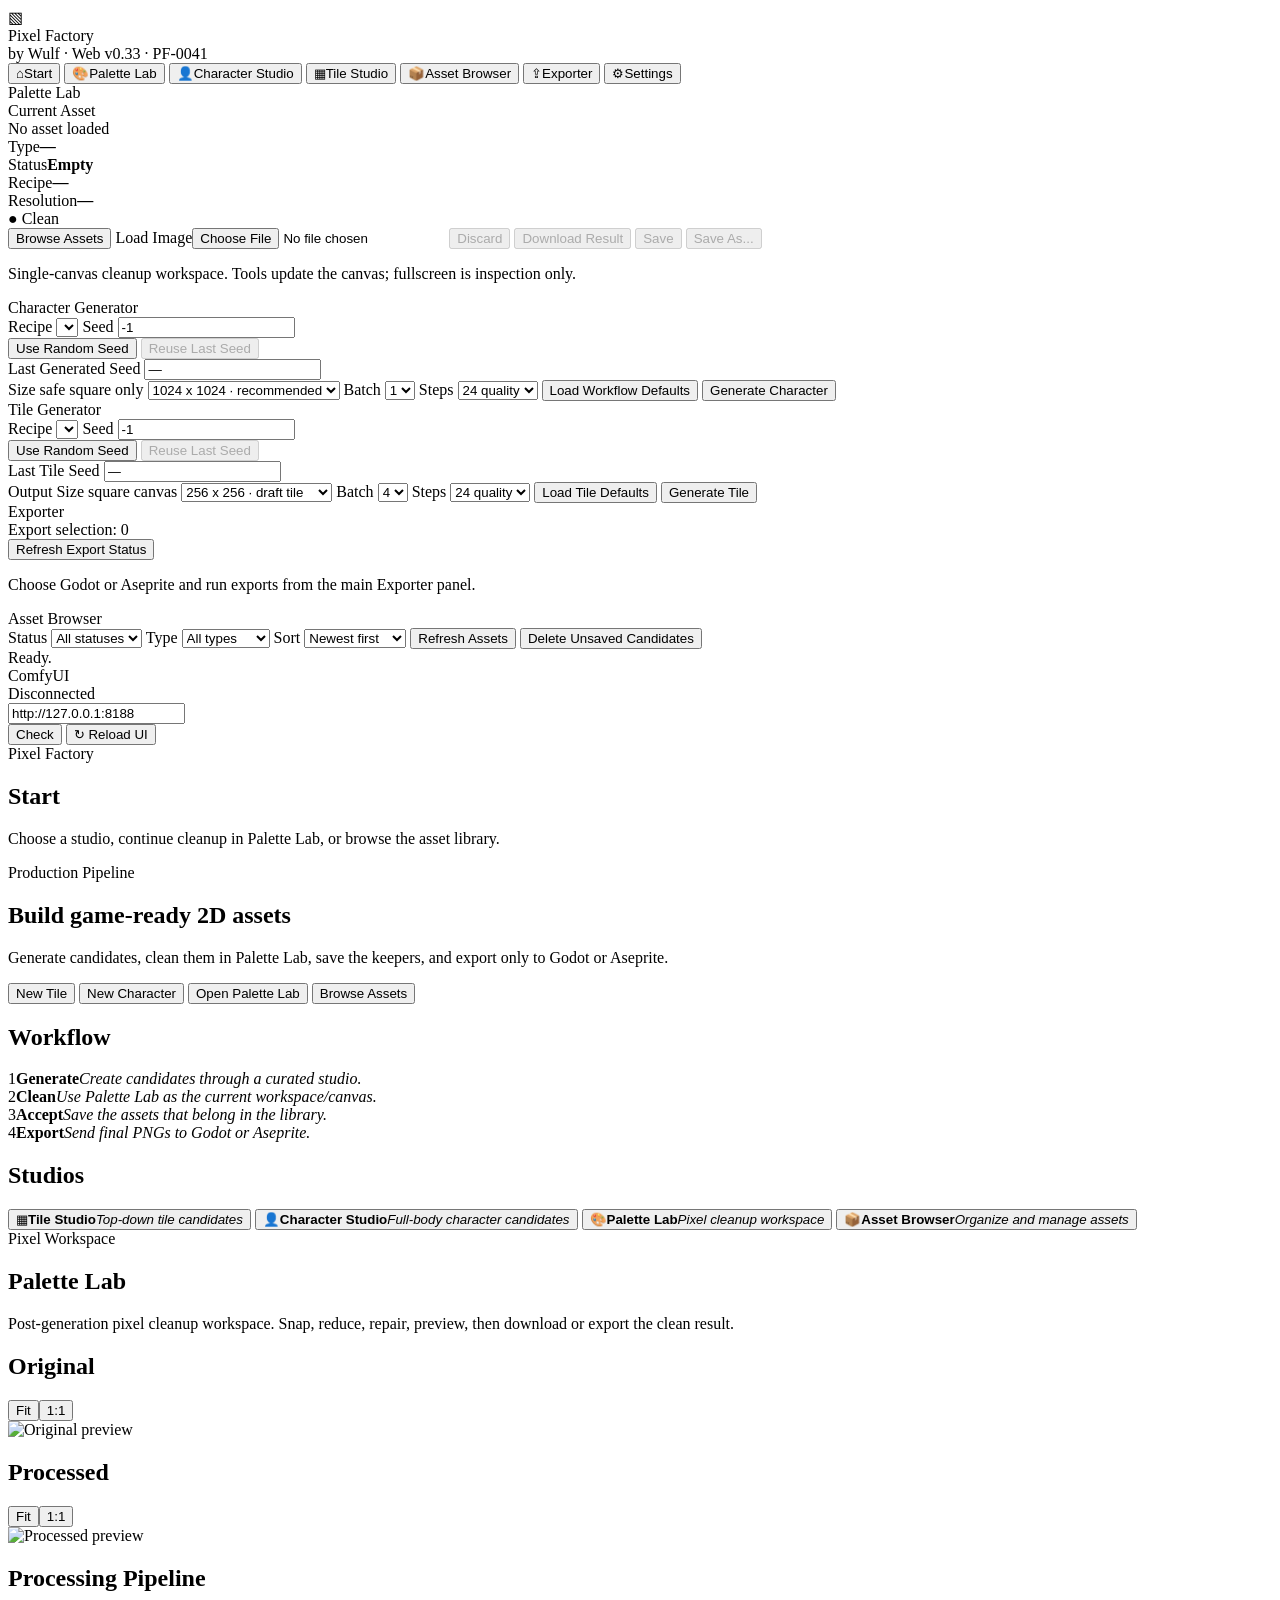
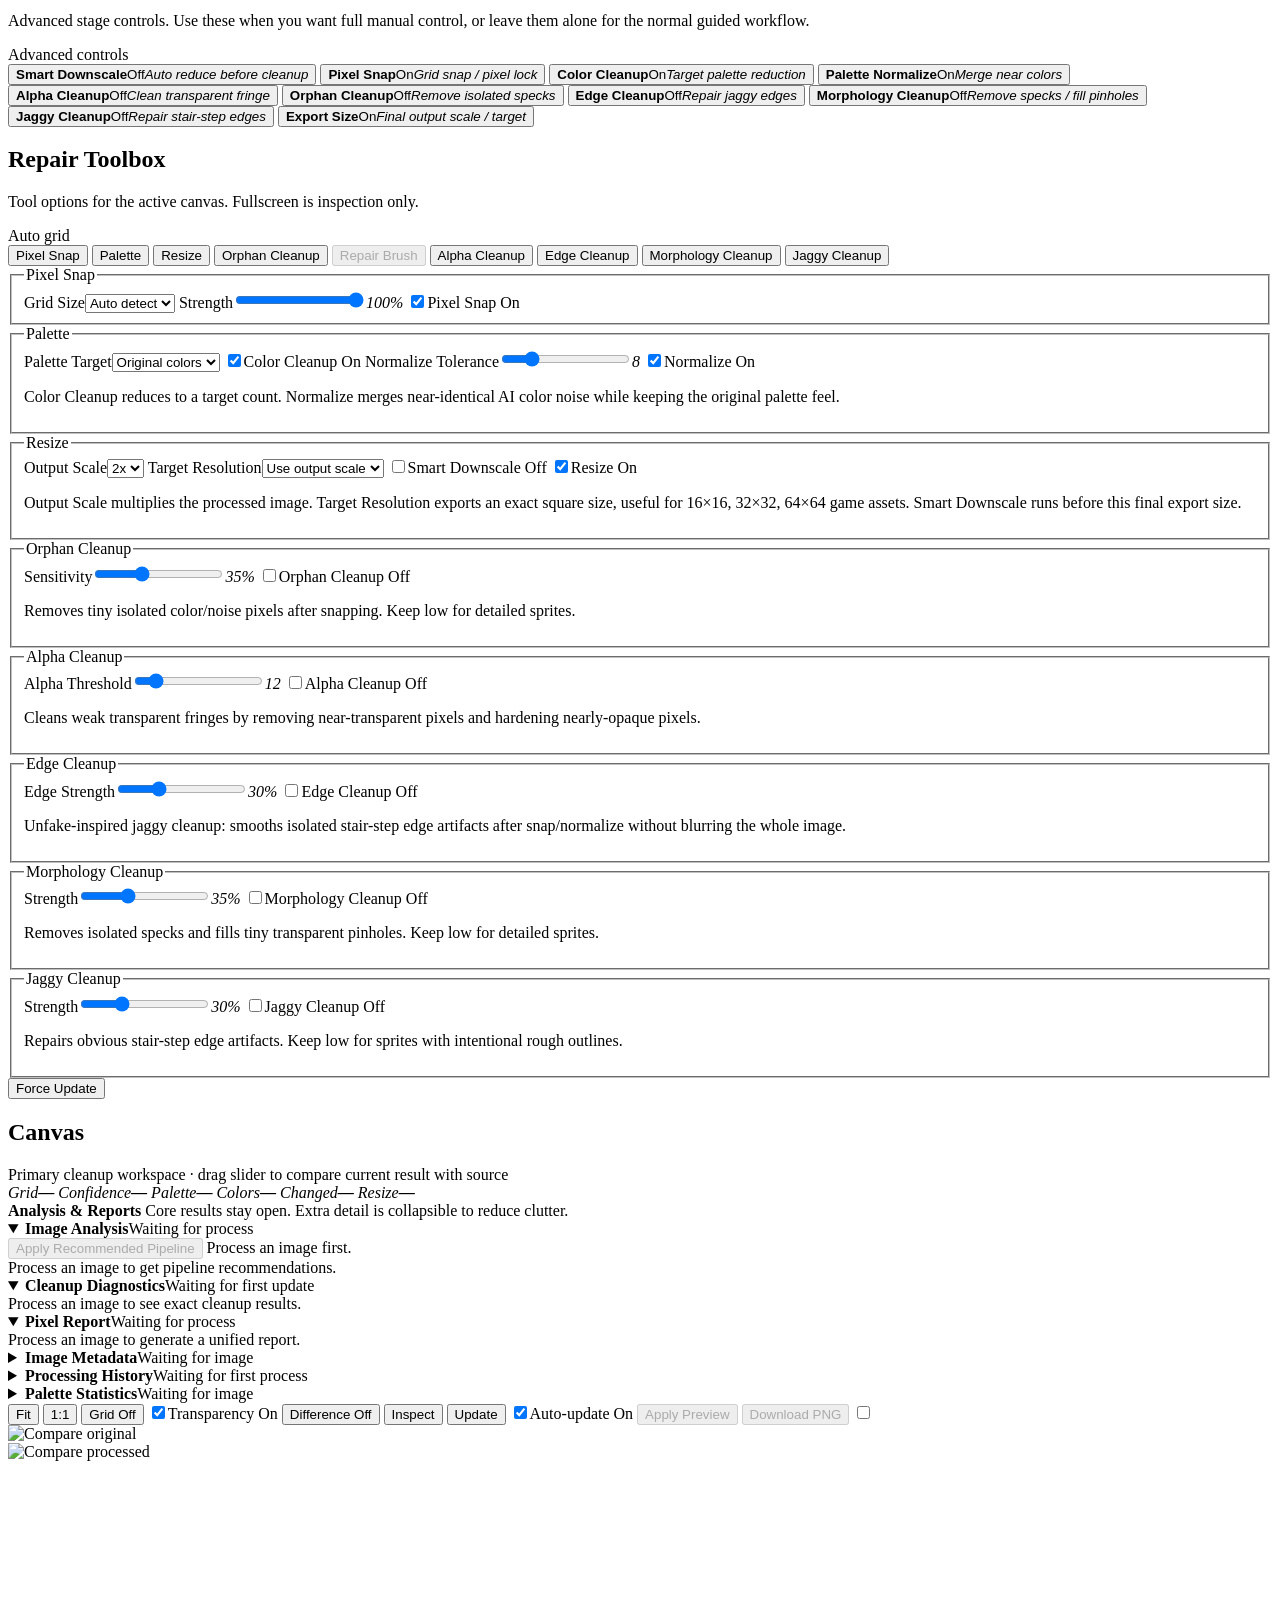
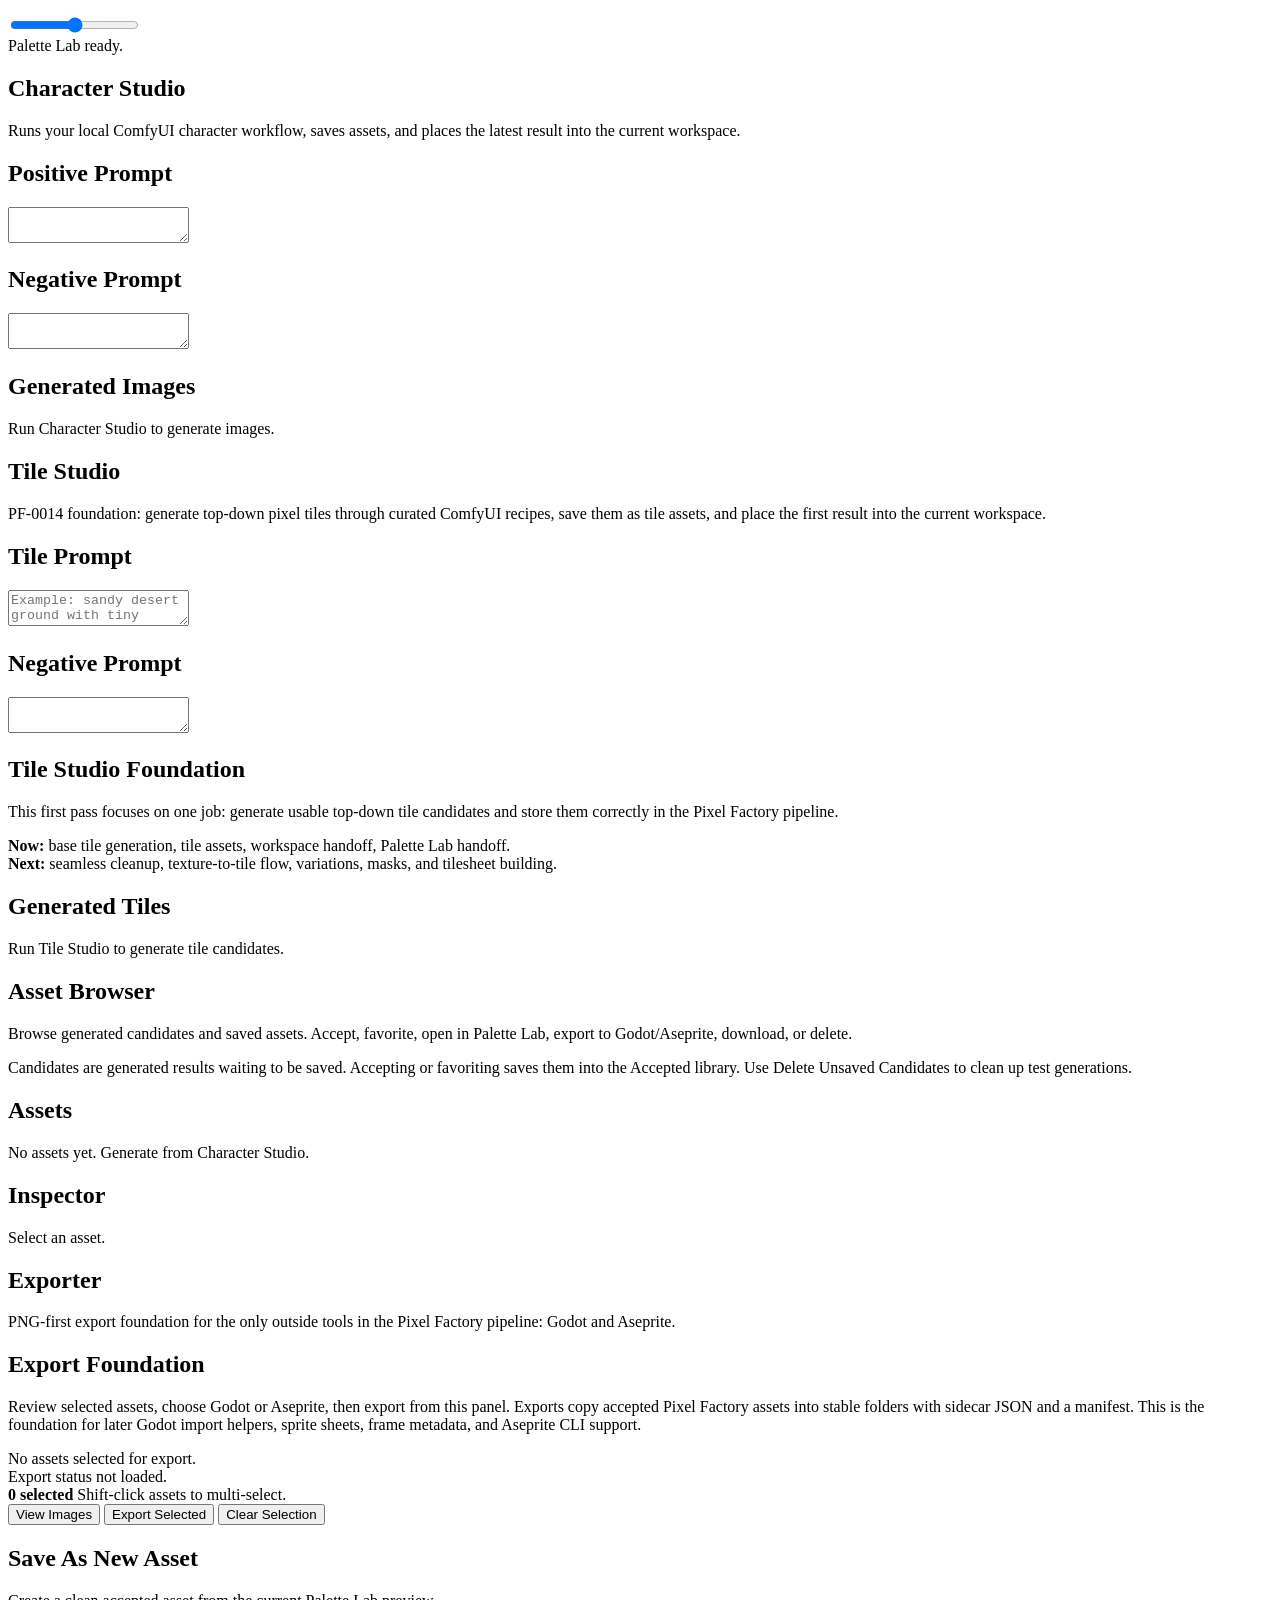
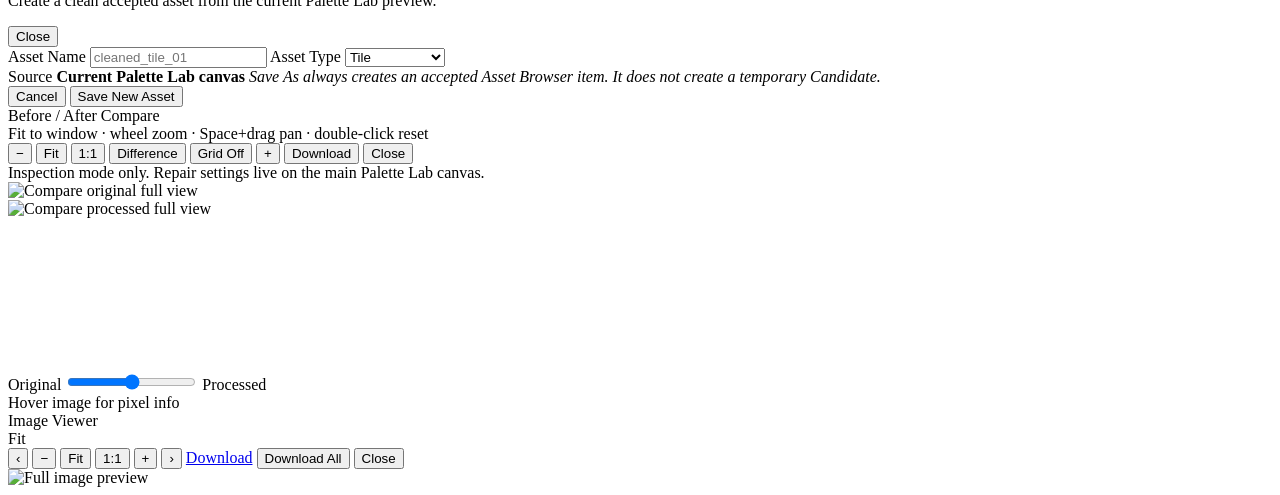
==== PixelFactory-Web/frontend/templates/index.html @ ffd67693 "PF-0041 add apply recommendations auto pipeline" ====
<!doctype html>
<html lang="en">
<head>
  <meta charset="utf-8" />
  <meta name="viewport" content="width=device-width, initial-scale=1" />
  <title>Pixel Factory by Wulf</title>
  <link rel="stylesheet" href="/static/styles.css?v=pf0041_auto_pipeline" />
</head>
<body>
  <div class="app-shell">
    <aside class="sidebar">
      <div class="brand-lockup">
        <div class="brand-mark" aria-hidden="true">▧</div>
        <div>
          <div class="brand">Pixel Factory</div>
          <div class="subtitle">by Wulf · Web v0.33 · PF-0041</div>
        </div>
      </div>

      <nav class="nav" aria-label="Primary navigation">
        <button class="nav-btn active" data-view="start"><span class="nav-icon">⌂</span><span>Start</span></button>
        <button class="nav-btn" data-view="palette"><span class="nav-icon">🎨</span><span>Palette Lab</span></button>
        <button class="nav-btn" data-view="character"><span class="nav-icon">👤</span><span>Character Studio</span></button>
        <button class="nav-btn" data-view="tile"><span class="nav-icon">▦</span><span>Tile Studio</span></button>
        <button class="nav-btn" data-view="assets"><span class="nav-icon">📦</span><span>Asset Browser</span></button>
        <button class="nav-btn" data-view="exporter"><span class="nav-icon">⇪</span><span>Exporter</span></button>
        <button class="nav-btn disabled"><span class="nav-icon">⚙</span><span>Settings</span></button>
      </nav>


      <section id="paletteControls" class="panel view-controls hidden palette-side-status">
        <div class="panel-title">Palette Lab</div>
        <div class="palette-source-card">
          <label>Current Asset</label>
          <div id="workspaceStatus" class="workspace-status">No asset loaded</div>
        </div>
        <div id="paletteWorkspaceMeta" class="palette-meta-grid palette-sidebar-meta">
          <div><span>Type</span><strong>—</strong></div>
          <div><span>Status</span><strong>Empty</strong></div>
          <div><span>Recipe</span><strong>—</strong></div>
          <div><span>Resolution</span><strong>—</strong></div>
        </div>
        <div id="paletteDirtyState" class="palette-dirty-state saved">● Clean</div>
        <div class="palette-side-actions">
          <button type="button" data-start-view="assets">Browse Assets</button>
          <label class="pf-button-like" for="imageInput">Load Image<input id="imageInput" type="file" accept="image/png,image/jpeg,image/webp" /></label>
          <button type="button" id="discardPalettePreviewBtn" disabled>Discard</button>
          <button type="button" id="downloadPaletteResultBtn" disabled>Download Result</button>
          <button type="button" id="savePaletteAssetBtn" disabled class="pf-primary-action">Save</button>
          <button type="button" id="savePaletteAsAssetBtn" disabled>Save As...</button>
        </div>
        <p id="paletteLoadedState" class="panel-hint">Single-canvas cleanup workspace. Tools update the canvas; fullscreen is inspection only.</p>
      </section>

      <section id="characterControls" class="panel view-controls hidden">
        <div class="panel-title">Character Generator</div>
        <label>Recipe</label>
        <select id="characterRecipe"></select>
        <label>Seed</label>
        <input id="characterSeed" type="number" value="-1" />
        <div class="seed-actions">
          <button id="randomSeedBtn" type="button">Use Random Seed</button>
          <button id="reuseSeedBtn" type="button" disabled>Reuse Last Seed</button>
        </div>
        <div id="lastSeedGroup" class="last-seed-group hidden">
          <label>Last Generated Seed</label>
          <input id="actualSeedDisplay" type="text" value="—" readonly />
        </div>
        <label>Size <span class="hint">safe square only</span></label>
        <select id="characterSize">
          <option value="512">512 x 512</option>
          <option value="768">768 x 768</option>
          <option value="1024" selected>1024 x 1024 · recommended</option>
        </select>
        <label>Batch</label>
        <select id="characterBatch">
          <option value="1" selected>1</option>
          <option value="2">2</option>
          <option value="3">3</option>
          <option value="4">4</option>
        </select>
        <label>Steps</label>
        <select id="characterSteps">
          <option value="8">8 quick</option>
          <option value="16">16 draft</option>
          <option value="24" selected>24 quality</option>
          <option value="32">32 slow</option>
        </select>
        <button id="loadCharacterDefaultsBtn">Load Workflow Defaults</button>
        <button id="generateCharacterBtn">Generate Character</button>
      </section>
      <section id="tileControls" class="panel view-controls hidden">
        <div class="panel-title">Tile Generator</div>
        <label>Recipe</label>
        <select id="tileRecipe"></select>
        <label>Seed</label>
        <input id="tileSeed" type="number" value="-1" />
        <div class="seed-actions">
          <button id="tileRandomSeedBtn" type="button">Use Random Seed</button>
          <button id="tileReuseSeedBtn" type="button" disabled>Reuse Last Seed</button>
        </div>
        <div id="tileLastSeedGroup" class="last-seed-group hidden">
          <label>Last Tile Seed</label>
          <input id="tileActualSeedDisplay" type="text" value="—" readonly />
        </div>
        <label>Output Size <span class="hint">square canvas</span></label>
        <select id="tileSize">
          <option value="256" selected>256 x 256 · draft tile</option>
          <option value="512">512 x 512 · quality tile</option>
          <option value="768">768 x 768</option>
          <option value="1024">1024 x 1024</option>
        </select>
        <label>Batch</label>
        <select id="tileBatch">
          <option value="1">1</option>
          <option value="2">2</option>
          <option value="3">3</option>
          <option value="4" selected>4</option>
        </select>
        <label>Steps</label>
        <select id="tileSteps">
          <option value="8">8 quick</option>
          <option value="16">16 draft</option>
          <option value="24" selected>24 quality</option>
          <option value="32">32 slow</option>
        </select>
        <button id="loadTileDefaultsBtn">Load Tile Defaults</button>
        <button id="generateTileBtn">Generate Tile</button>
      </section>


      <section id="exporterControls" class="panel view-controls hidden">
        <div class="panel-title">Exporter</div>
        <div class="workspace-status" id="exportSelectionStatus">Export selection: 0</div>
        <button id="refreshExportsBtn" type="button">Refresh Export Status</button>
        <p class="panel-hint">Choose Godot or Aseprite and run exports from the main Exporter panel.</p>
      </section>

      <section id="assetsControls" class="panel view-controls hidden">
        <div class="panel-title">Asset Browser</div>
        <label>Status</label>
        <select id="assetFilter">
          <option value="">All statuses</option>
          <option value="incoming">Candidates</option>
          <option value="accepted">Accepted</option>
          <option value="favorite">Favorites</option>
        </select>
        <label>Type</label>
        <select id="assetTypeFilter">
          <option value="">All types</option>
          <option value="character">Characters</option>
          <option value="tile">Tiles</option>
          <option value="prop">Props</option>
          <option value="building">Buildings</option>
        </select>
        <label>Sort</label>
        <select id="assetSort">
          <option value="newest" selected>Newest first</option>
          <option value="oldest">Oldest first</option>
          <option value="type">Type</option>
          <option value="status">Status</option>
          <option value="favorite">Favorites first</option>
        </select>
        <button id="refreshAssetsBtn">Refresh Assets</button>
        <button id="clearCandidateAssetsBtn" type="button">Delete Unsaved Candidates</button>
      </section>

      <div id="status" class="status">Ready.</div>
    </aside>

    <main class="workspace">
      <div class="global-engine-bar">
        <div class="engine-chip">
          <span class="engine-dot" aria-hidden="true"></span>
          <span class="engine-label">ComfyUI</span>
          <div id="comfyStatus" class="engine-status disconnected">Disconnected</div>
        </div>
        <input id="comfyUrl" class="engine-url" type="text" value="http://127.0.0.1:8188" aria-label="ComfyUI URL" />
        <div class="engine-actions">
          <button id="checkComfyBtn" class="engine-check-btn">Check</button>
          <button id="reloadUiBtn" class="engine-reload-btn" type="button" title="Reload Pixel Factory UI and bypass stale browser cache">↻ Reload UI</button>
        </div>
      </div>

      <section id="startView" class="view active">
        <header class="topbar pf-page-hero">
          <div>
            <div class="eyebrow">Pixel Factory</div>
            <h1>Start</h1>
            <p>Choose a studio, continue cleanup in Palette Lab, or browse the asset library.</p>
          </div>
        </header>

        <section class="start-layout">
          <div class="preview-card start-card start-hero-card">
            <div class="eyebrow">Production Pipeline</div>
            <h2>Build game-ready 2D assets</h2>
            <p>Generate candidates, clean them in Palette Lab, save the keepers, and export only to Godot or Aseprite.</p>
            <div class="start-actions">
              <button type="button" class="pf-primary-action" data-start-view="tile">New Tile</button>
              <button type="button" data-start-view="character">New Character</button>
              <button type="button" data-start-view="palette">Open Palette Lab</button>
              <button type="button" data-start-view="assets">Browse Assets</button>
            </div>
          </div>

          <div class="preview-card start-card">
            <h2>Workflow</h2>
            <div class="workflow-steps">
              <div><span>1</span><strong>Generate</strong><em>Create candidates through a curated studio.</em></div>
              <div><span>2</span><strong>Clean</strong><em>Use Palette Lab as the current workspace/canvas.</em></div>
              <div><span>3</span><strong>Accept</strong><em>Save the assets that belong in the library.</em></div>
              <div><span>4</span><strong>Export</strong><em>Send final PNGs to Godot or Aseprite.</em></div>
            </div>
          </div>

          <div class="preview-card start-card">
            <h2>Studios</h2>
            <div class="studio-link-grid">
              <button type="button" data-start-view="tile"><span>▦</span><strong>Tile Studio</strong><em>Top-down tile candidates</em></button>
              <button type="button" data-start-view="character"><span>👤</span><strong>Character Studio</strong><em>Full-body character candidates</em></button>
              <button type="button" data-start-view="palette"><span>🎨</span><strong>Palette Lab</strong><em>Pixel cleanup workspace</em></button>
              <button type="button" data-start-view="assets"><span>📦</span><strong>Asset Browser</strong><em>Organize and manage assets</em></button>
            </div>
          </div>
        </section>
      </section>

      <section id="paletteView" class="view">
        <header class="topbar pf-page-hero">
          <div>
            <div class="eyebrow">Pixel Workspace</div>
            <h1>Palette Lab</h1>
            <p>Post-generation pixel cleanup workspace. Snap, reduce, repair, preview, then download or export the clean result.</p>
          </div>
        </header>

        <section class="palette-workspace-layout">
          <div class="palette-workflow-inline palette-workflow-compact palette-workflow-strip">
            <details class="preview-card palette-operation-card palette-workflow-details" data-legacy-workflow hidden>
              <summary>
                <strong>Pipeline</strong>
                <span id="pipelineChipSummary" class="palette-pipeline-chips" aria-label="Current processing plan">
                  <em data-pipeline-chip="pixel">Pixel Snap</em>
                  <em data-pipeline-chip="palette">Palette</em>
                  <em data-pipeline-chip="smart">Smart Downscale</em>
                  <em data-pipeline-chip="resize">Resize</em>
                  <em data-pipeline-chip="alpha">Alpha</em>
                  <em data-pipeline-chip="alpha-cleanup">Alpha Cleanup</em>
                  <em data-pipeline-chip="edge">Edge</em>
                  <em data-pipeline-chip="morphology">Morphology</em>
                  <em data-pipeline-chip="jaggy">Jaggies</em>
                  <em data-pipeline-chip="orphan">Orphans</em>
                </span>
              </summary>
              <div id="paletteOperationStack" class="palette-operation-stack">
                <div class="palette-operation-row" data-op="palette"><strong>Palette Normalize</strong><span id="opPaletteCount">Original colors</span></div>
                <div class="palette-operation-row" data-op="smart"><strong>Smart Downscale</strong><span id="opSmartDownscale">Off</span></div>
                <div class="palette-operation-row" data-op="resize"><strong>Nearest-neighbor resize</strong><span id="opResizeScale">2x</span></div>
                <div class="palette-operation-row" id="opPixelSnapRow" data-op="pixel-snap"><strong>Pixel Snap</strong><span id="opPixelSize">Auto</span></div>
                <div class="palette-operation-row muted" data-op="chroma"><strong>Transparency Cleanup</strong><em>coming</em></div>
                <div class="palette-operation-row" data-op="edge"><strong>Edge Cleanup</strong><span id="opEdgeCleanup">Off</span></div>
                <div class="palette-operation-row" data-op="orphan"><strong>Orphan Cleanup</strong><span id="opOrphanCleanup">Off</span></div>
                <div class="palette-operation-row" data-op="alpha"><strong>Alpha Cleanup</strong><span id="opAlphaCleanup">Off</span></div>
                <div class="palette-operation-row" data-op="jaggy"><strong>Jaggy Cleanup</strong><span id="opJaggyCleanup">Off</span></div>
              </div>
            </details>
            <details class="preview-card palette-history-card palette-workflow-details" data-legacy-workflow hidden>
              <summary>
                <strong>History</strong>
                <span class="palette-panel-hint">Undo-style timeline coming</span>
              </summary>
              <ol id="paletteHistory" class="palette-history-list">
                <li>No asset loaded.</li>
              </ol>
            </details>
          </div>

          <section class="palette-preview-grid legacy-preview-grid" aria-hidden="true">
            <div class="preview-card palette-preview-card">
              <div class="section-title-row">
                <h2>Original</h2>
                <div class="preview-camera-actions"><button type="button" data-preview-action="original-fit">Fit</button><button type="button" data-preview-action="original-actual">1:1</button></div>
              </div>
              <div class="viewport palette-viewport" data-preview-host="original"><img id="originalPreview" alt="Original preview" /></div>
            </div>
            <div class="preview-card palette-preview-card">
              <div class="section-title-row">
                <h2>Processed</h2>
                <div class="preview-camera-actions"><button type="button" data-preview-action="processed-fit">Fit</button><button type="button" data-preview-action="processed-actual">1:1</button></div>
              </div>
              <div class="viewport palette-viewport" data-preview-host="processed"><img id="processedPreview" alt="Processed preview" /></div>
            </div>
          </section>


          <section class="preview-card palette-pipeline-manager" aria-label="Processing pipeline manager">
            <div class="palette-toolbox-head pipeline-manager-head">
              <div>
                <h2>Processing Pipeline</h2>
                <p class="palette-panel-subtitle">Advanced stage controls. Use these when you want full manual control, or leave them alone for the normal guided workflow.</p>
              </div>
              <span id="pipelineManagerSummary" class="tool-mode-badge">Advanced controls</span>
            </div>
            <div class="pipeline-manager-grid">
              <button type="button" class="pipeline-stage-toggle" data-pipeline-toggle="smart" data-target-tab="resize">
                <strong>Smart Downscale</strong><span>Off</span><em>Auto reduce before cleanup</em>
              </button>
              <button type="button" class="pipeline-stage-toggle" data-pipeline-toggle="snap" data-target-tab="snap">
                <strong>Pixel Snap</strong><span>On</span><em>Grid snap / pixel lock</em>
              </button>
              <button type="button" class="pipeline-stage-toggle" data-pipeline-toggle="palette" data-target-tab="palette">
                <strong>Color Cleanup</strong><span>On</span><em>Target palette reduction</em>
              </button>
              <button type="button" class="pipeline-stage-toggle" data-pipeline-toggle="normalize" data-target-tab="palette">
                <strong>Palette Normalize</strong><span>On</span><em>Merge near colors</em>
              </button>
              <button type="button" class="pipeline-stage-toggle" data-pipeline-toggle="alpha" data-target-tab="alpha">
                <strong>Alpha Cleanup</strong><span>Off</span><em>Clean transparent fringe</em>
              </button>
              <button type="button" class="pipeline-stage-toggle" data-pipeline-toggle="orphan" data-target-tab="orphans">
                <strong>Orphan Cleanup</strong><span>Off</span><em>Remove isolated specks</em>
              </button>
              <button type="button" class="pipeline-stage-toggle" data-pipeline-toggle="edge" data-target-tab="edge">
                <strong>Edge Cleanup</strong><span>Off</span><em>Repair jaggy edges</em>
              </button>
              <button type="button" class="pipeline-stage-toggle" data-pipeline-toggle="morphology" data-target-tab="morphology">
                <strong>Morphology Cleanup</strong><span>Off</span><em>Remove specks / fill pinholes</em>
              </button>
              <button type="button" class="pipeline-stage-toggle" data-pipeline-toggle="jaggy" data-target-tab="jaggy">
                <strong>Jaggy Cleanup</strong><span>Off</span><em>Repair stair-step edges</em>
              </button>
              <button type="button" class="pipeline-stage-toggle" data-pipeline-toggle="resize" data-target-tab="resize">
                <strong>Export Size</strong><span>On</span><em>Final output scale / target</em>
              </button>
            </div>
          </section>

          <section class="preview-card palette-tool-dock pixel-snap-panel palette-toolbox-v2">
            <div class="palette-toolbox-head">
              <div>
                <h2>Repair Toolbox</h2>
                <p class="palette-panel-subtitle">Tool options for the active canvas. Fullscreen is inspection only.</p>
              </div>
              <span id="pixelSnapModeBadge" class="tool-mode-badge">Auto grid</span>
            </div>

            <div class="repair-tool-tabs" role="tablist" aria-label="Palette Lab repair tools">
              <button type="button" class="repair-tool-tab active" data-repair-tab="snap">Pixel Snap</button>
              <button type="button" class="repair-tool-tab" data-repair-tab="palette">Palette</button>
              <button type="button" class="repair-tool-tab" data-repair-tab="resize">Resize</button>
              <button type="button" class="repair-tool-tab" data-repair-tab="orphans">Orphan Cleanup</button>
              <button type="button" class="repair-tool-tab disabled" disabled>Repair Brush</button>
              <button type="button" class="repair-tool-tab" data-repair-tab="alpha">Alpha Cleanup</button>
              <button type="button" class="repair-tool-tab" data-repair-tab="edge">Edge Cleanup</button>
              <button type="button" class="repair-tool-tab" data-repair-tab="morphology">Morphology Cleanup</button>
              <button type="button" class="repair-tool-tab" data-repair-tab="jaggy">Jaggy Cleanup</button>
            </div>

            <div class="pixel-snap-layout repair-tool-active-panel">
              <div class="pixel-snap-control-grid pixel-snap-tool-groups repair-tool-panel-grid">
                <fieldset class="pixel-tool-group repair-tool-pane active" data-repair-pane="snap">
                  <legend>Pixel Snap</legend>
                  <div class="repair-tool-inline">
                    <label><span>Grid Size</span><select id="pixelSnapGridSize"><option value="0" selected>Auto detect</option><option value="2">2 px</option><option value="4">4 px</option><option value="8">8 px</option><option value="16">16 px</option><option value="32">32 px</option><option value="64">64 px</option></select></label>
                    <label><span>Strength</span><input id="pixelSnapStrength" type="range" min="0.25" max="1" step="0.05" value="1" /><em id="pixelSnapStrengthValue">100%</em></label>
                    <label class="pf-toggle-button-control"><input id="pixelSnapEnabled" type="checkbox" checked /><span data-on="Pixel Snap On" data-off="Pixel Snap Off">Pixel Snap On</span></label>
                  </div>
                </fieldset>

                <fieldset class="pixel-tool-group repair-tool-pane" data-repair-pane="palette">
                  <legend>Palette</legend>
                  <div class="repair-tool-inline palette-normalize-tools">
                    <label><span>Palette Target</span><select id="paletteColors"><option value="0" selected>Original colors</option><option value="2">2</option><option value="4">4</option><option value="6">6</option><option value="8">8</option><option value="10">10</option><option value="12">12</option><option value="14">14</option><option value="16">16</option><option value="18">18</option><option value="20">20</option><option value="22">22</option><option value="24">24</option><option value="32">32</option><option value="64">64</option><option value="128">128</option><option value="256">256</option></select></label>
                    <label class="pf-toggle-button-control"><input id="paletteEnabled" type="checkbox" checked /><span data-on="Color Cleanup On" data-off="Color Cleanup Off">Color Cleanup On</span></label>
                    <label><span>Normalize Tolerance</span><input id="paletteNormalizeTolerance" type="range" min="2" max="32" step="1" value="8" /><em id="paletteNormalizeToleranceValue">8</em></label>
                    <label class="pf-toggle-button-control"><input id="paletteNormalizeEnabled" type="checkbox" checked /><span data-on="Normalize On" data-off="Normalize Off">Normalize On</span></label>
                  </div>
                  <p class="pixel-tool-note">Color Cleanup reduces to a target count. Normalize merges near-identical AI color noise while keeping the original palette feel.</p>
                </fieldset>

                <fieldset class="pixel-tool-group repair-tool-pane" data-repair-pane="resize">
                  <legend>Resize</legend>
                  <div class="repair-tool-inline">
                    <label><span>Output Scale</span><select id="resizeScale"><option value="1">1x</option><option value="2" selected>2x</option><option value="3">3x</option><option value="4">4x</option><option value="8">8x</option></select></label>
                    <label><span>Target Resolution</span><select id="exportTargetSize"><option value="scale" selected>Use output scale</option><option value="16">16 × 16</option><option value="32">32 × 32</option><option value="64">64 × 64</option><option value="128">128 × 128</option><option value="256">256 × 256</option><option value="512">512 × 512</option><option value="1024">1024 × 1024</option><option value="1536">1536 × 1536</option><option value="2048">2048 × 2048</option></select></label>
                    <label class="pf-toggle-button-control"><input id="smartDownscaleEnabled" type="checkbox" /><span data-on="Smart Downscale On" data-off="Smart Downscale Off">Smart Downscale Off</span></label>
                    <label class="pf-toggle-button-control"><input id="resizeEnabled" type="checkbox" checked /><span data-on="Resize On" data-off="Resize Off">Resize On</span></label>
                  </div>
                  <p class="pixel-tool-note">Output Scale multiplies the processed image. Target Resolution exports an exact square size, useful for 16×16, 32×32, 64×64 game assets. Smart Downscale runs before this final export size.</p>
                </fieldset>

                <fieldset class="pixel-tool-group repair-tool-pane" data-repair-pane="orphans">
                  <legend>Orphan Cleanup</legend>
                  <div class="repair-tool-inline repair-two-control-row">
                    <label><span>Sensitivity</span><input id="orphanCleanupStrength" type="range" min="0" max="1" step="0.05" value="0.35" /><em id="orphanCleanupStrengthValue">35%</em></label>
                    <label class="pf-toggle-button-control"><input id="orphanCleanupEnabled" type="checkbox" /><span data-on="Orphan Cleanup On" data-off="Orphan Cleanup Off">Orphan Cleanup Off</span></label>
                  </div>
                  <p class="pixel-tool-note">Removes tiny isolated color/noise pixels after snapping. Keep low for detailed sprites.</p>
                </fieldset>

                <fieldset class="pixel-tool-group repair-tool-pane" data-repair-pane="alpha">
                  <legend>Alpha Cleanup</legend>
                  <div class="repair-tool-inline repair-two-control-row">
                    <label><span>Alpha Threshold</span><input id="alphaCleanupThreshold" type="range" min="0" max="96" step="1" value="12" /><em id="alphaCleanupThresholdValue">12</em></label>
                    <label class="pf-toggle-button-control"><input id="alphaCleanupEnabled" type="checkbox" /><span data-on="Alpha Cleanup On" data-off="Alpha Cleanup Off">Alpha Cleanup Off</span></label>
                  </div>
                  <p class="pixel-tool-note">Cleans weak transparent fringes by removing near-transparent pixels and hardening nearly-opaque pixels.</p>
                </fieldset>

                <fieldset class="pixel-tool-group repair-tool-pane" data-repair-pane="edge">
                  <legend>Edge Cleanup</legend>
                  <div class="repair-tool-inline repair-two-control-row">
                    <label><span>Edge Strength</span><input id="edgeCleanupStrength" type="range" min="0" max="1" step="0.05" value="0.30" /><em id="edgeCleanupStrengthValue">30%</em></label>
                    <label class="pf-toggle-button-control"><input id="edgeCleanupEnabled" type="checkbox" /><span data-on="Edge Cleanup On" data-off="Edge Cleanup Off">Edge Cleanup Off</span></label>
                  </div>
                  <p class="pixel-tool-note">Unfake-inspired jaggy cleanup: smooths isolated stair-step edge artifacts after snap/normalize without blurring the whole image.</p>
                </fieldset>

                <fieldset class="pixel-tool-group repair-tool-pane" data-repair-pane="morphology">
                  <legend>Morphology Cleanup</legend>
                  <div class="repair-tool-inline repair-two-control-row">
                    <label><span>Strength</span><input id="morphologyCleanupStrength" type="range" min="0" max="1" step="0.05" value="0.35" /><em id="morphologyCleanupStrengthValue">35%</em></label>
                    <label class="pf-toggle-button-control"><input id="morphologyCleanupEnabled" type="checkbox" /><span data-on="Morphology Cleanup On" data-off="Morphology Cleanup Off">Morphology Cleanup Off</span></label>
                  </div>
                  <p class="pixel-tool-note">Removes isolated specks and fills tiny transparent pinholes. Keep low for detailed sprites.</p>
                </fieldset>

                <fieldset class="pixel-tool-group repair-tool-pane" data-repair-pane="jaggy">
                  <legend>Jaggy Cleanup</legend>
                  <div class="repair-tool-inline repair-two-control-row">
                    <label><span>Strength</span><input id="jaggyCleanupStrength" type="range" min="0" max="1" step="0.05" value="0.30" /><em id="jaggyCleanupStrengthValue">30%</em></label>
                    <label class="pf-toggle-button-control"><input id="jaggyCleanupEnabled" type="checkbox" /><span data-on="Jaggy Cleanup On" data-off="Jaggy Cleanup Off">Jaggy Cleanup Off</span></label>
                  </div>
                  <p class="pixel-tool-note">Repairs obvious stair-step edge artifacts. Keep low for sprites with intentional rough outlines.</p>
                </fieldset>
              </div>

              <div class="pixel-snap-actions palette-tool-help hidden" aria-hidden="true">
                <button type="button" id="pixelSnapToolBtn" class="hidden" aria-hidden="true" tabindex="-1">Force Update</button>
              </div>
            </div>
          </section>

          <section id="paletteComparePanel" class="preview-card palette-compare-card palette-primary-compare palette-editor-canvas">
            <div class="section-title-row palette-canvas-toolbar">
              <div class="palette-canvas-title-block">
                <h2>Canvas</h2>
                <span class="palette-panel-hint">Primary cleanup workspace · drag slider to compare current result with source</span>
                <div class="canvas-diagnostics-strip" aria-label="Palette Lab diagnostics">
                  <span><em>Grid</em><strong id="pixelSnapDetectedGrid">—</strong></span>
                  <span><em>Confidence</em><strong id="pixelSnapConfidence">—</strong></span>
                  <span><em>Palette</em><strong id="pixelSnapPaletteEstimate">—</strong></span>
                  <span><em>Colors</em><strong id="pixelSnapColorDelta">—</strong></span>
                  <span><em>Changed</em><strong id="pixelSnapChangeAmount">—</strong></span>
                  <span><em>Resize</em><strong id="pixelSnapResizeReadout">—</strong></span>
                </div>
                <section class="analysis-report-hub" aria-label="Analysis and reports">
                  <div class="analysis-report-head">
                    <strong>Analysis & Reports</strong>
                    <span>Core results stay open. Extra detail is collapsible to reduce clutter.</span>
                  </div>
                  <div class="analysis-report-grid">
                    <details class="image-analysis-panel" id="imageAnalysisPanel" open>
                      <summary><strong>Image Analysis</strong><span id="imageAnalysisSummary">Waiting for process</span></summary>
                      <div class="image-analysis-actions">
                        <button type="button" id="applyRecommendedPipelineBtn" class="secondary-action" disabled>Apply Recommended Pipeline</button>
                        <span id="applyRecommendedPipelineHint">Process an image first.</span>
                      </div>
                      <div id="imageAnalysisList" class="image-analysis-list">
                        <div class="cleanup-diagnostic-empty">Process an image to get pipeline recommendations.</div>
                      </div>
                    </details>
                    <details class="cleanup-diagnostics-panel" id="cleanupDiagnosticsPanel" open>
                      <summary><strong>Cleanup Diagnostics</strong><span id="cleanupDiagnosticsSummary">Waiting for first update</span></summary>
                      <div id="cleanupDiagnosticsList" class="cleanup-diagnostics-list">
                        <div class="cleanup-diagnostic-empty">Process an image to see exact cleanup results.</div>
                      </div>
                    </details>
                    <details class="pixel-report-panel" id="pixelReportPanel" open>
                      <summary><strong>Pixel Report</strong><span id="pixelReportSummary">Waiting for process</span></summary>
                      <div id="pixelReportList" class="pixel-report-list">
                        <div class="cleanup-diagnostic-empty">Process an image to generate a unified report.</div>
                      </div>
                    </details>
                    <details class="image-metadata-panel" id="imageMetadataPanel">
                      <summary><strong>Image Metadata</strong><span id="imageMetadataSummary">Waiting for image</span></summary>
                      <div id="imageMetadataList" class="image-metadata-list">
                        <div class="cleanup-diagnostic-empty">Load or process an image to inspect size, palette, alpha, and estimated sprite resolution.</div>
                      </div>
                    </details>
                    <details class="processing-history-panel" id="processingHistoryPanel">
                      <summary><strong>Processing History</strong><span id="processingHistorySummary">Waiting for first process</span></summary>
                      <div id="processingHistoryList" class="processing-history-list">
                        <div class="cleanup-diagnostic-empty">Process an image to build a local session history.</div>
                      </div>
                    </details>
                    <details class="palette-statistics-panel" id="paletteStatisticsPanel">
                      <summary><strong>Palette Statistics</strong><span id="paletteStatisticsSummary">Waiting for image</span></summary>
                      <div id="paletteStatisticsList" class="palette-statistics-list">
                        <div class="cleanup-diagnostic-empty">Load an image to inspect palette usage, dominant colors, transparency, and estimated bit depth.</div>
                      </div>
                    </details>
                  </div>
                </section>
              </div>
              <div class="palette-compare-actions palette-canvas-actions">
                <button id="mainCanvasFitBtn" type="button" class="pf-view-toggle">Fit</button>
                <button id="mainCanvasActualBtn" type="button" class="pf-view-toggle">1:1</button>
                <button id="mainCanvasGridToggle" type="button" class="pf-state-toggle is-off">Grid Off</button>
                <label class="pf-toggle-button-control canvas-toggle-control"><input id="pixelSnapAlpha" type="checkbox" checked /><span data-on="Transparency On" data-off="Transparency Off">Transparency On</span></label>
                <button id="mainCanvasDifferenceBtn" type="button" class="pf-state-toggle is-off">Difference Off</button>
                <button id="openCompareViewerBtn" type="button">Inspect</button>
                <button id="processBtn" type="button" class="pf-primary-action">Update</button>
                <label class="pf-toggle-button-control canvas-toggle-control canvas-auto-update"><input id="pixelSnapLivePreview" type="checkbox" checked /><span data-on="Auto-update On" data-off="Auto-update Off">Auto-update On</span></label>
                <button type="button" id="applyPalettePreviewBtn" disabled class="hidden" aria-hidden="true" tabindex="-1">Apply Preview</button>
                <button id="downloadBtn" type="button" disabled class="hidden" aria-hidden="true" tabindex="-1">Download PNG</button>
                <input id="pixelSnapShowGrid" type="checkbox" class="hidden" />
              </div>
            </div>
            <div class="palette-compare-shell">
              <div id="mainPaletteCanvasStage" class="palette-compare-stage palette-main-canvas-stage" title="Wheel zoom · Shift/Space drag pan · double-click inspect">
                <img id="compareOriginalPreview" alt="Compare original" />
                <div id="compareProcessedClip" class="palette-compare-processed"><img id="compareProcessedPreview" alt="Compare processed" /></div>
                <canvas id="mainDifferenceCanvas" class="palette-main-difference" aria-label="Main difference preview"></canvas>
                <div id="compareDivider" class="palette-compare-divider"></div>
              </div>
              <input id="compareSlider" type="range" min="0" max="100" value="50" />
            </div>
          </section>



          <input id="previewMode" type="hidden" value="fit" />
          <input id="operation" type="hidden" value="pixel_snap" />
          <input id="pixelSize" type="hidden" value="0" />


        </section>
        <footer id="paletteStatusFooter" class="palette-status-footer">Palette Lab ready.</footer>
      </section>

      <section id="characterView" class="view">
        <header class="topbar">
          <h1>Character Studio</h1>
          <p>Runs your local ComfyUI character workflow, saves assets, and places the latest result into the current workspace.</p>
        </header>

        <section class="form-grid">
          <div class="prompt-card">
            <h2>Positive Prompt</h2>
            <textarea id="characterPrompt" spellcheck="false"></textarea>
          </div>
          <div class="prompt-card">
            <h2>Negative Prompt</h2>
            <textarea id="characterNegative" spellcheck="false"></textarea>
          </div>
        </section>

        <section class="preview-card output-card">
          <h2>Generated Images</h2>
          <div id="characterOutput" class="image-gallery empty">Run Character Studio to generate images.</div>
        </section>
      </section>

      <section id="tileView" class="view">
        <header class="topbar">
          <h1>Tile Studio</h1>
          <p>PF-0014 foundation: generate top-down pixel tiles through curated ComfyUI recipes, save them as tile assets, and place the first result into the current workspace.</p>
        </header>

        <section class="tile-studio-grid">
          <div class="prompt-card">
            <h2>Tile Prompt</h2>
            <textarea id="tilePrompt" spellcheck="false" placeholder="Example: sandy desert ground with tiny pebbles, top-down RPG floor tile"></textarea>
          </div>
          <div class="prompt-card">
            <h2>Negative Prompt</h2>
            <textarea id="tileNegative" spellcheck="false"></textarea>
          </div>
          <div class="preview-card tile-foundation-card">
            <h2>Tile Studio Foundation</h2>
            <p>This first pass focuses on one job: generate usable top-down tile candidates and store them correctly in the Pixel Factory pipeline.</p>
            <div class="tile-stage-list">
              <div><strong>Now:</strong> base tile generation, tile assets, workspace handoff, Palette Lab handoff.</div>
              <div><strong>Next:</strong> seamless cleanup, texture-to-tile flow, variations, masks, and tilesheet building.</div>
            </div>
          </div>
        </section>

        <section class="preview-card output-card">
          <h2>Generated Tiles</h2>
          <div id="tileOutput" class="image-gallery empty">Run Tile Studio to generate tile candidates.</div>
        </section>
      </section>

      <section id="assetsView" class="view">
        <header class="topbar">
          <h1 id="assetBrowserTitle">Asset Browser</h1>
          <p>Browse generated candidates and saved assets. Accept, favorite, open in Palette Lab, export to Godot/Aseprite, download, or delete.</p>
        </header>

        <div class="asset-help">Candidates are generated results waiting to be saved. Accepting or favoriting saves them into the Accepted library. Use Delete Unsaved Candidates to clean up test generations.</div>
        <section class="asset-layout">
          <div class="preview-card asset-list-card">
            <h2>Assets</h2>
            <div id="assetGrid" class="asset-grid empty">No assets yet. Generate from Character Studio.</div>
          </div>
          <div class="preview-card asset-inspector-card">
            <h2>Inspector</h2>
            <div id="assetInspector" class="asset-inspector empty">Select an asset.</div>
          </div>
        </section>
      </section>
          <section id="exporterView" class="view">
        <header class="topbar">
          <h1>Exporter</h1>
          <p>PNG-first export foundation for the only outside tools in the Pixel Factory pipeline: Godot and Aseprite.</p>
        </header>

        <section class="export-layout">
          <div class="preview-card export-card">
            <h2>Export Foundation</h2>
            <p class="export-copy">Review selected assets, choose Godot or Aseprite, then export from this panel. Exports copy accepted Pixel Factory assets into stable folders with sidecar JSON and a manifest. This is the foundation for later Godot import helpers, sprite sheets, frame metadata, and Aseprite CLI support.</p>
            <div id="exportSelectionPanel" class="export-selection-panel">No assets selected for export.</div>
            <div id="exportStatusPanel" class="export-status-panel">Export status not loaded.</div>
          </div>
        </section>
      </section>
    </main>
  </div>

  <div id="assetSelectionBar" class="asset-selection-bar hidden" aria-live="polite">
    <div>
      <strong id="assetSelectionCount">0 selected</strong>
      <span id="assetSelectionMeta">Shift-click assets to multi-select.</span>
    </div>
    <div class="asset-selection-actions">
      <button id="selectionBarViewBtn" type="button">View Images</button>
      <button id="selectionBarExporterBtn" type="button">Export Selected</button>
      <button id="selectionBarClearBtn" type="button">Clear Selection</button>
    </div>
  </div>


  <div id="paletteSaveAsModal" class="pf-modal hidden" aria-hidden="true">
    <div class="pf-modal-backdrop" data-save-as-close></div>
    <div class="pf-modal-panel palette-save-as-panel" role="dialog" aria-modal="true" aria-label="Save Palette Lab asset as">
      <div class="pf-modal-header">
        <div>
          <h2>Save As New Asset</h2>
          <p>Create a clean accepted asset from the current Palette Lab preview.</p>
        </div>
        <button id="paletteSaveAsCloseBtn" type="button">Close</button>
      </div>
      <div class="pf-modal-body">
        <label>Asset Name
          <input id="paletteSaveAsName" type="text" placeholder="cleaned_tile_01" />
        </label>
        <label>Asset Type
          <select id="paletteSaveAsType">
            <option value="tile">Tile</option>
            <option value="character">Character</option>
            <option value="prop">Prop</option>
            <option value="building">Building</option>
            <option value="repair">Repair / Misc</option>
          </select>
        </label>
        <div class="save-as-source-card">
          <span>Source</span>
          <strong id="paletteSaveAsSource">Current Palette Lab canvas</strong>
          <em>Save As always creates an accepted Asset Browser item. It does not create a temporary Candidate.</em>
        </div>
      </div>
      <div class="pf-modal-actions">
        <button id="paletteSaveAsCancelBtn" type="button">Cancel</button>
        <button id="paletteSaveAsConfirmBtn" type="button" class="pf-primary-action">Save New Asset</button>
      </div>
    </div>
  </div>


  <div id="paletteCompareModal" class="palette-compare-modal hidden" aria-hidden="true">
    <div class="palette-compare-backdrop" data-compare-close></div>
    <div class="palette-compare-panel" role="dialog" aria-modal="true" aria-label="Palette compare viewer">
      <div class="palette-compare-toolbar">
        <div>
          <div id="paletteCompareTitle" class="image-viewer-title">Before / After Compare</div>
          <div id="paletteCompareMeta" class="image-viewer-meta">Fit to window · wheel zoom · Space+drag pan · double-click reset</div>
        </div>
        <div class="image-viewer-actions">
          <button id="compareZoomOutBtn" type="button">−</button>
          <button id="compareFitBtn" type="button">Fit</button>
          <button id="compareActualBtn" type="button">1:1</button>
          <button id="compareDifferenceBtn" type="button">Difference</button>
          <button id="compareGridToggle" type="button" class="pf-state-toggle is-off">Grid Off</button>
          <button id="compareZoomInBtn" type="button">+</button>
          <button id="compareDownloadBtn" type="button">Download</button>
          <button id="compareCloseBtn" type="button">Close</button>
        </div>
      </div>
      <div class="palette-compare-modal-controls inspection-only-note">
        <span>Inspection mode only. Repair settings live on the main Palette Lab canvas.</span>
        <input id="compareResizeScale" type="hidden" value="2" />
        <input id="comparePaletteColors" type="hidden" value="0" />
        <input id="comparePixelSize" type="hidden" value="0" />
        <input id="compareOperation" type="hidden" value="pixel_snap" />
        <input id="comparePixelSnapEnabled" type="checkbox" checked hidden />
        <input id="comparePaletteEnabled" type="checkbox" checked hidden />
        <input id="compareResizeEnabled" type="checkbox" checked hidden />
      </div>
      <div id="paletteCompareModalStage" class="palette-compare-modal-stage" title="Mouse wheel zoom · Space+drag pan · double-click fit">
        <div id="compareModalCanvas" class="palette-compare-modal-canvas">
          <img id="compareModalOriginal" alt="Compare original full view" />
          <div id="compareModalProcessedClip" class="palette-compare-modal-processed"><img id="compareModalProcessed" alt="Compare processed full view" /></div>
          <canvas id="compareDifferenceCanvas" class="palette-compare-difference" aria-label="Difference preview"></canvas>
          <div id="compareModalDivider" class="palette-compare-modal-divider"></div>
        </div>
      </div>
      <div class="palette-compare-modal-footer">
        <span>Original</span>
        <input id="compareModalSlider" type="range" min="0" max="100" value="50" />
        <span>Processed</span>
        <div id="comparePixelInspector" class="compare-pixel-inspector">Hover image for pixel info</div>
      </div>
    </div>
  </div>

  <div id="imageViewerModal" class="image-viewer-modal hidden" aria-hidden="true">
    <div class="image-viewer-backdrop" data-viewer-close></div>
    <div class="image-viewer-panel" role="dialog" aria-modal="true" aria-label="Image viewer">
      <div class="image-viewer-toolbar">
        <div>
          <div id="imageViewerTitle" class="image-viewer-title">Image Viewer</div>
          <div id="imageViewerMeta" class="image-viewer-meta">Fit</div>
        </div>
        <div class="image-viewer-actions">
          <button id="viewerPrevBtn" type="button" title="Previous selected asset">‹</button>
          <button id="viewerZoomOutBtn" type="button">−</button>
          <button id="viewerFitBtn" type="button">Fit</button>
          <button id="viewerActualBtn" type="button">1:1</button>
          <button id="viewerZoomInBtn" type="button">+</button>
          <button id="viewerNextBtn" type="button" title="Next selected asset">›</button>
          <a id="viewerDownloadLink" href="#" download>Download</a>
          <button id="viewerDownloadAllBtn" type="button" class="hidden">Download All</button>
          <button id="viewerCloseBtn" type="button">Close</button>
        </div>
      </div>
      <div id="imageViewerStage" class="image-viewer-stage">
        <img id="imageViewerImage" alt="Full image preview" />
      </div>
      <div id="imageViewerStrip" class="image-viewer-strip hidden" aria-label="Selected image thumbnails"></div>
    </div>
  </div>

  <script src="/static/app.js?v=pf0041_auto_pipeline"></script>
</body>
</html>
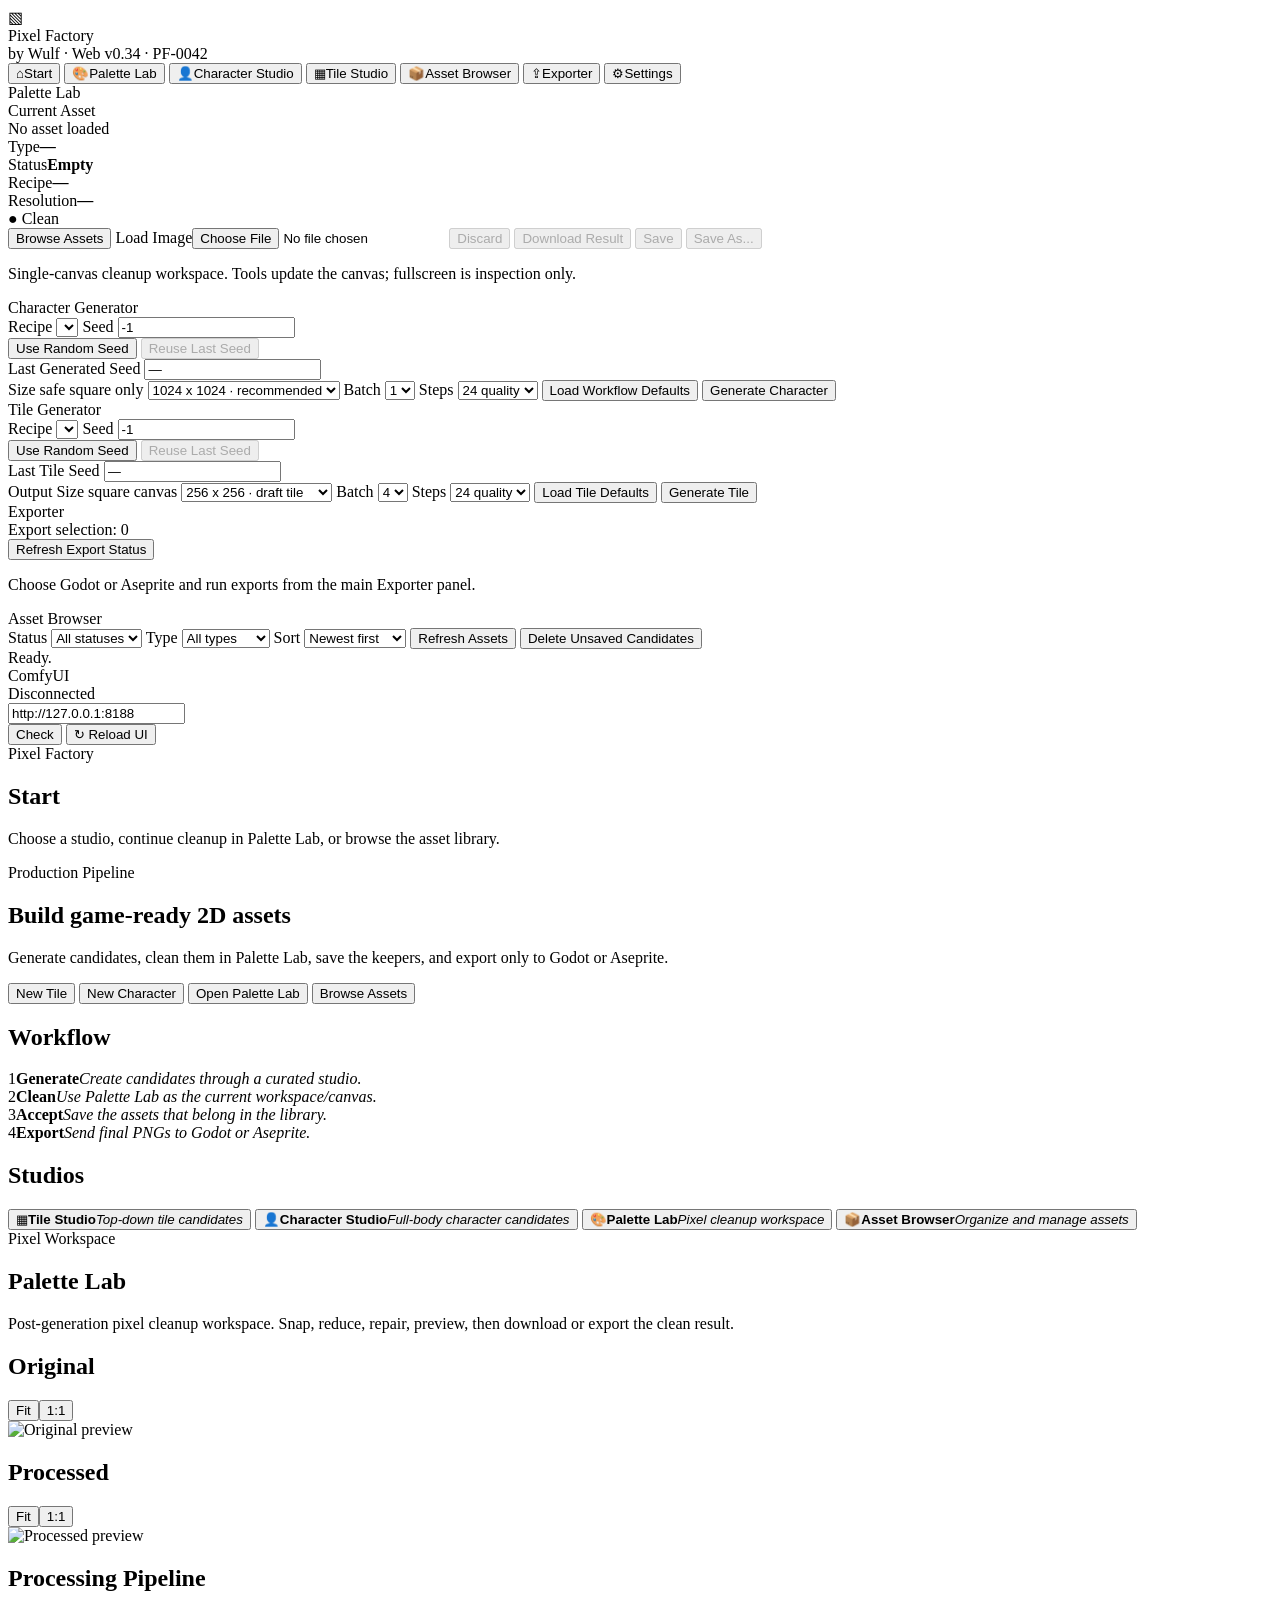
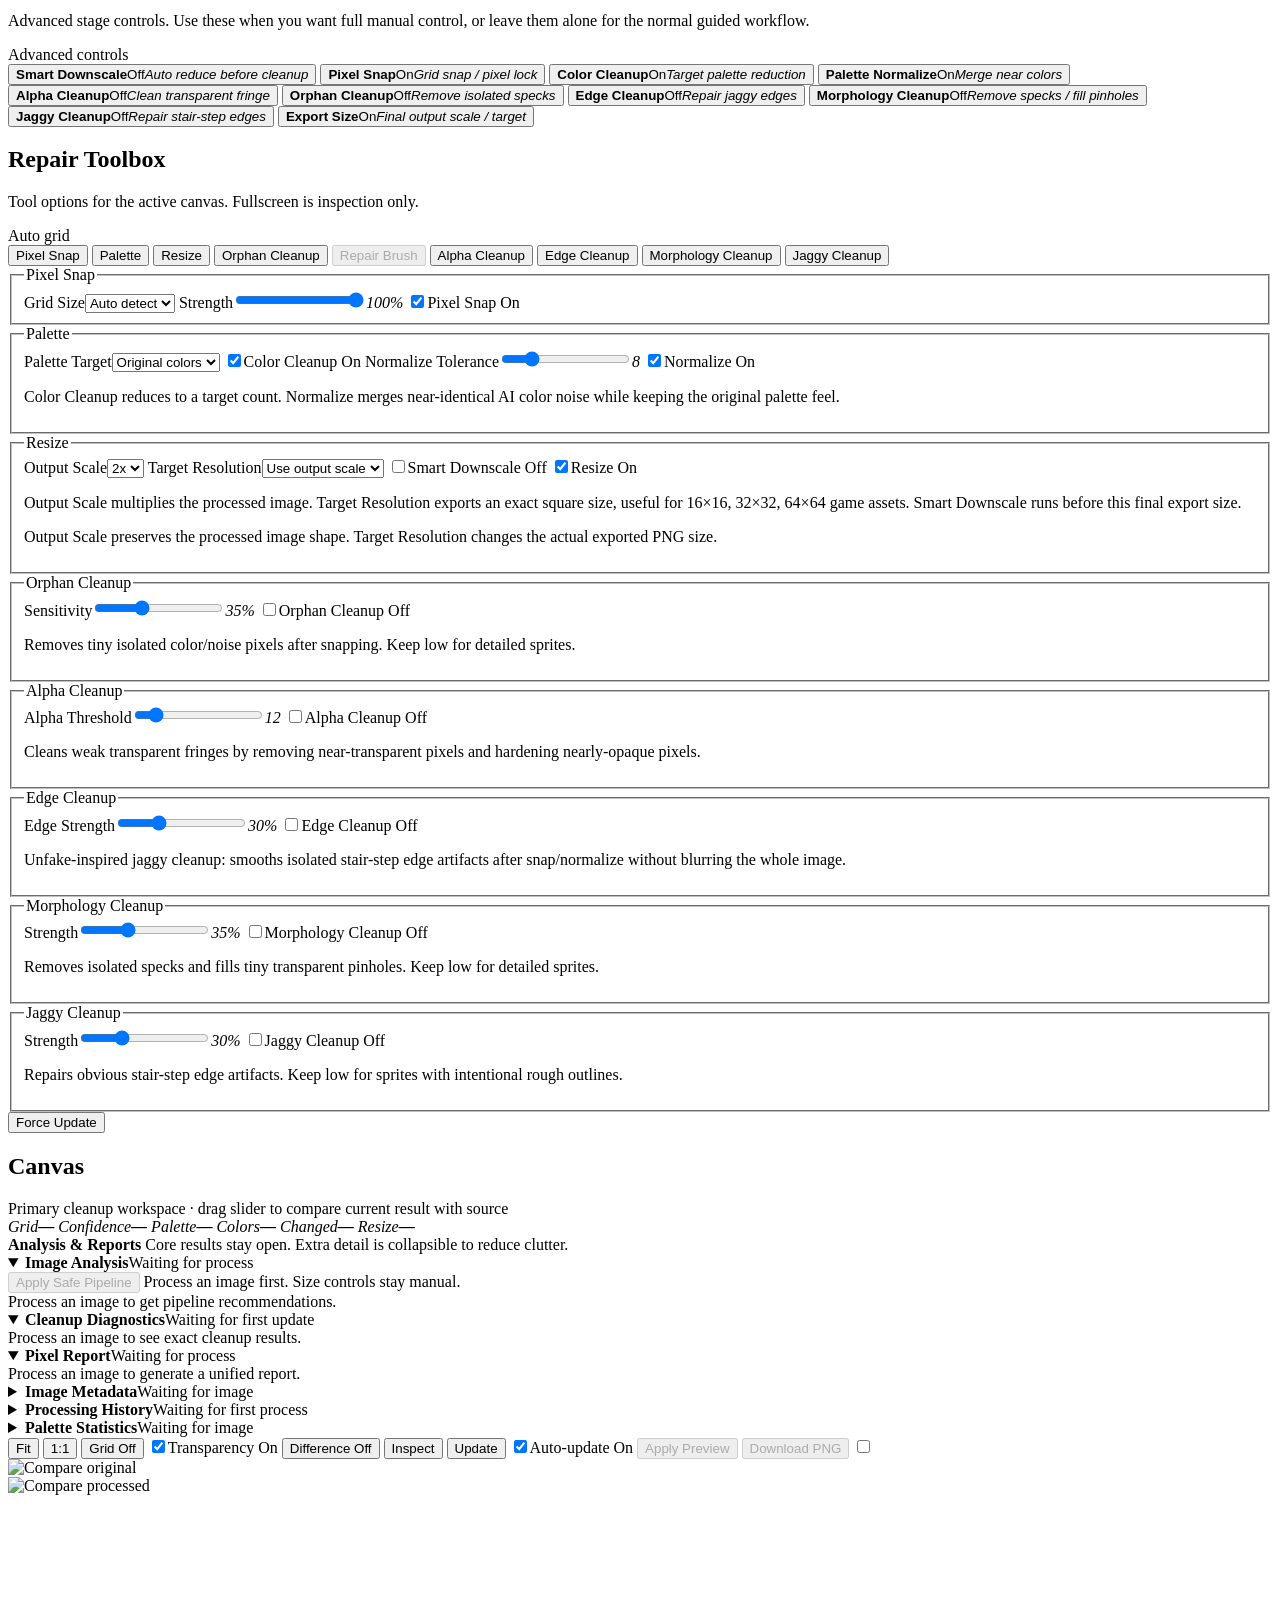
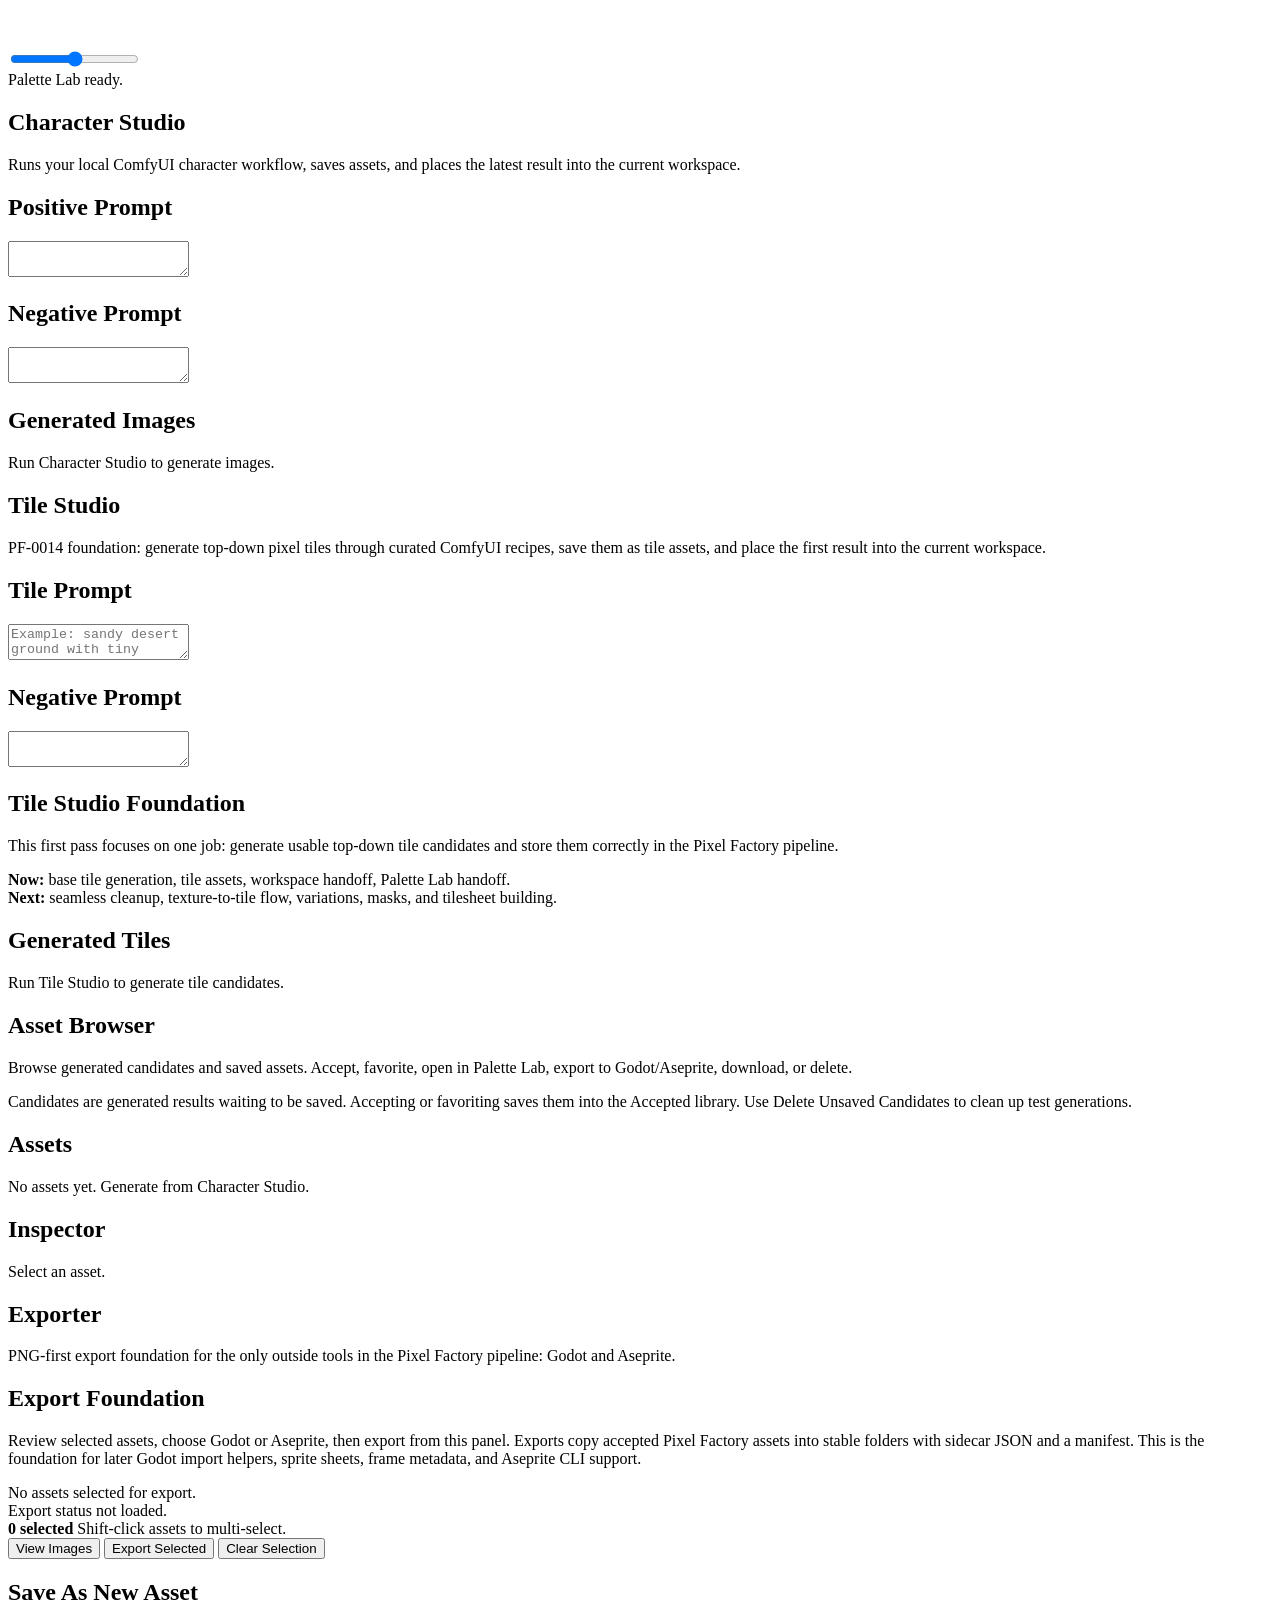
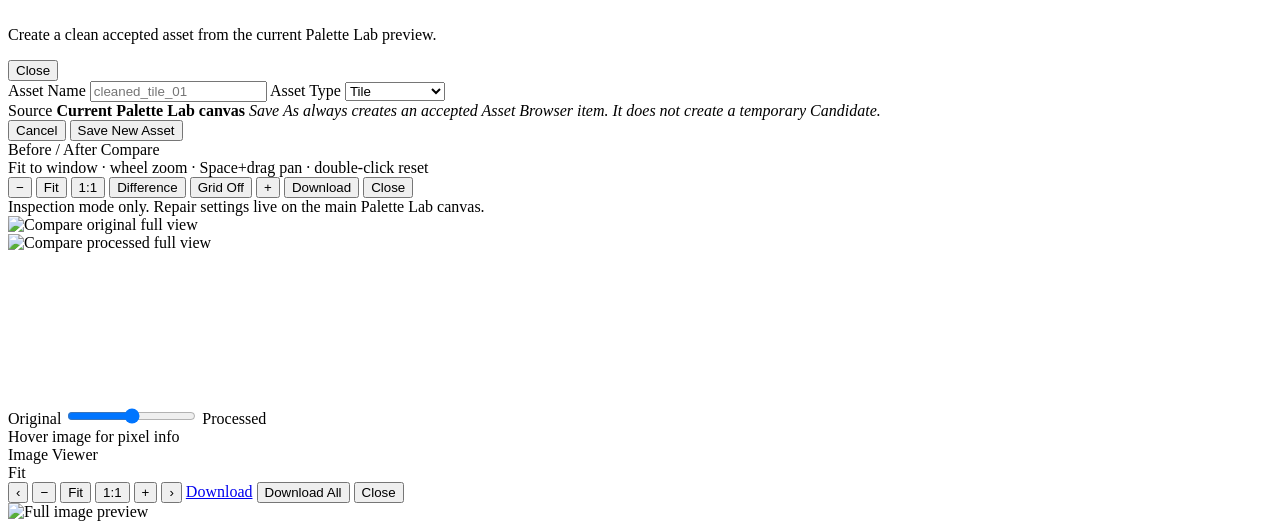
==== commit 9bbd0849: "PF-0042 refine auto pipeline safety and export guidance" ====
--- a/PixelFactory-Web/frontend/templates/index.html
+++ b/PixelFactory-Web/frontend/templates/index.html
@@ -4,7 +4,7 @@
   <meta charset="utf-8" />
   <meta name="viewport" content="width=device-width, initial-scale=1" />
   <title>Pixel Factory by Wulf</title>
-  <link rel="stylesheet" href="/static/styles.css?v=pf0041_auto_pipeline" />
+  <link rel="stylesheet" href="/static/styles.css?v=pf0042_auto_pipeline_safety" />
 </head>
 <body>
   <div class="app-shell">
@@ -13,7 +13,7 @@
         <div class="brand-mark" aria-hidden="true">▧</div>
         <div>
           <div class="brand">Pixel Factory</div>
-          <div class="subtitle">by Wulf · Web v0.33 · PF-0041</div>
+          <div class="subtitle">by Wulf · Web v0.34 · PF-0042</div>
         </div>
       </div>
 
@@ -388,6 +388,7 @@
                     <label class="pf-toggle-button-control"><input id="resizeEnabled" type="checkbox" checked /><span data-on="Resize On" data-off="Resize Off">Resize On</span></label>
                   </div>
                   <p class="pixel-tool-note">Output Scale multiplies the processed image. Target Resolution exports an exact square size, useful for 16×16, 32×32, 64×64 game assets. Smart Downscale runs before this final export size.</p>
+                  <p id="exportSizeNotice" class="export-size-notice" data-tone="neutral">Output Scale preserves the processed image shape. Target Resolution changes the actual exported PNG size.</p>
                 </fieldset>
 
                 <fieldset class="pixel-tool-group repair-tool-pane" data-repair-pane="orphans">
@@ -464,8 +465,8 @@
                     <details class="image-analysis-panel" id="imageAnalysisPanel" open>
                       <summary><strong>Image Analysis</strong><span id="imageAnalysisSummary">Waiting for process</span></summary>
                       <div class="image-analysis-actions">
-                        <button type="button" id="applyRecommendedPipelineBtn" class="secondary-action" disabled>Apply Recommended Pipeline</button>
-                        <span id="applyRecommendedPipelineHint">Process an image first.</span>
+                        <button type="button" id="applyRecommendedPipelineBtn" class="secondary-action" disabled>Apply Safe Pipeline</button>
+                        <span id="applyRecommendedPipelineHint">Process an image first. Size controls stay manual.</span>
                       </div>
                       <div id="imageAnalysisList" class="image-analysis-list">
                         <div class="cleanup-diagnostic-empty">Process an image to get pipeline recommendations.</div>
@@ -753,6 +754,6 @@
     </div>
   </div>
 
-  <script src="/static/app.js?v=pf0041_auto_pipeline"></script>
+  <script src="/static/app.js?v=pf0042_auto_pipeline_safety"></script>
 </body>
 </html>
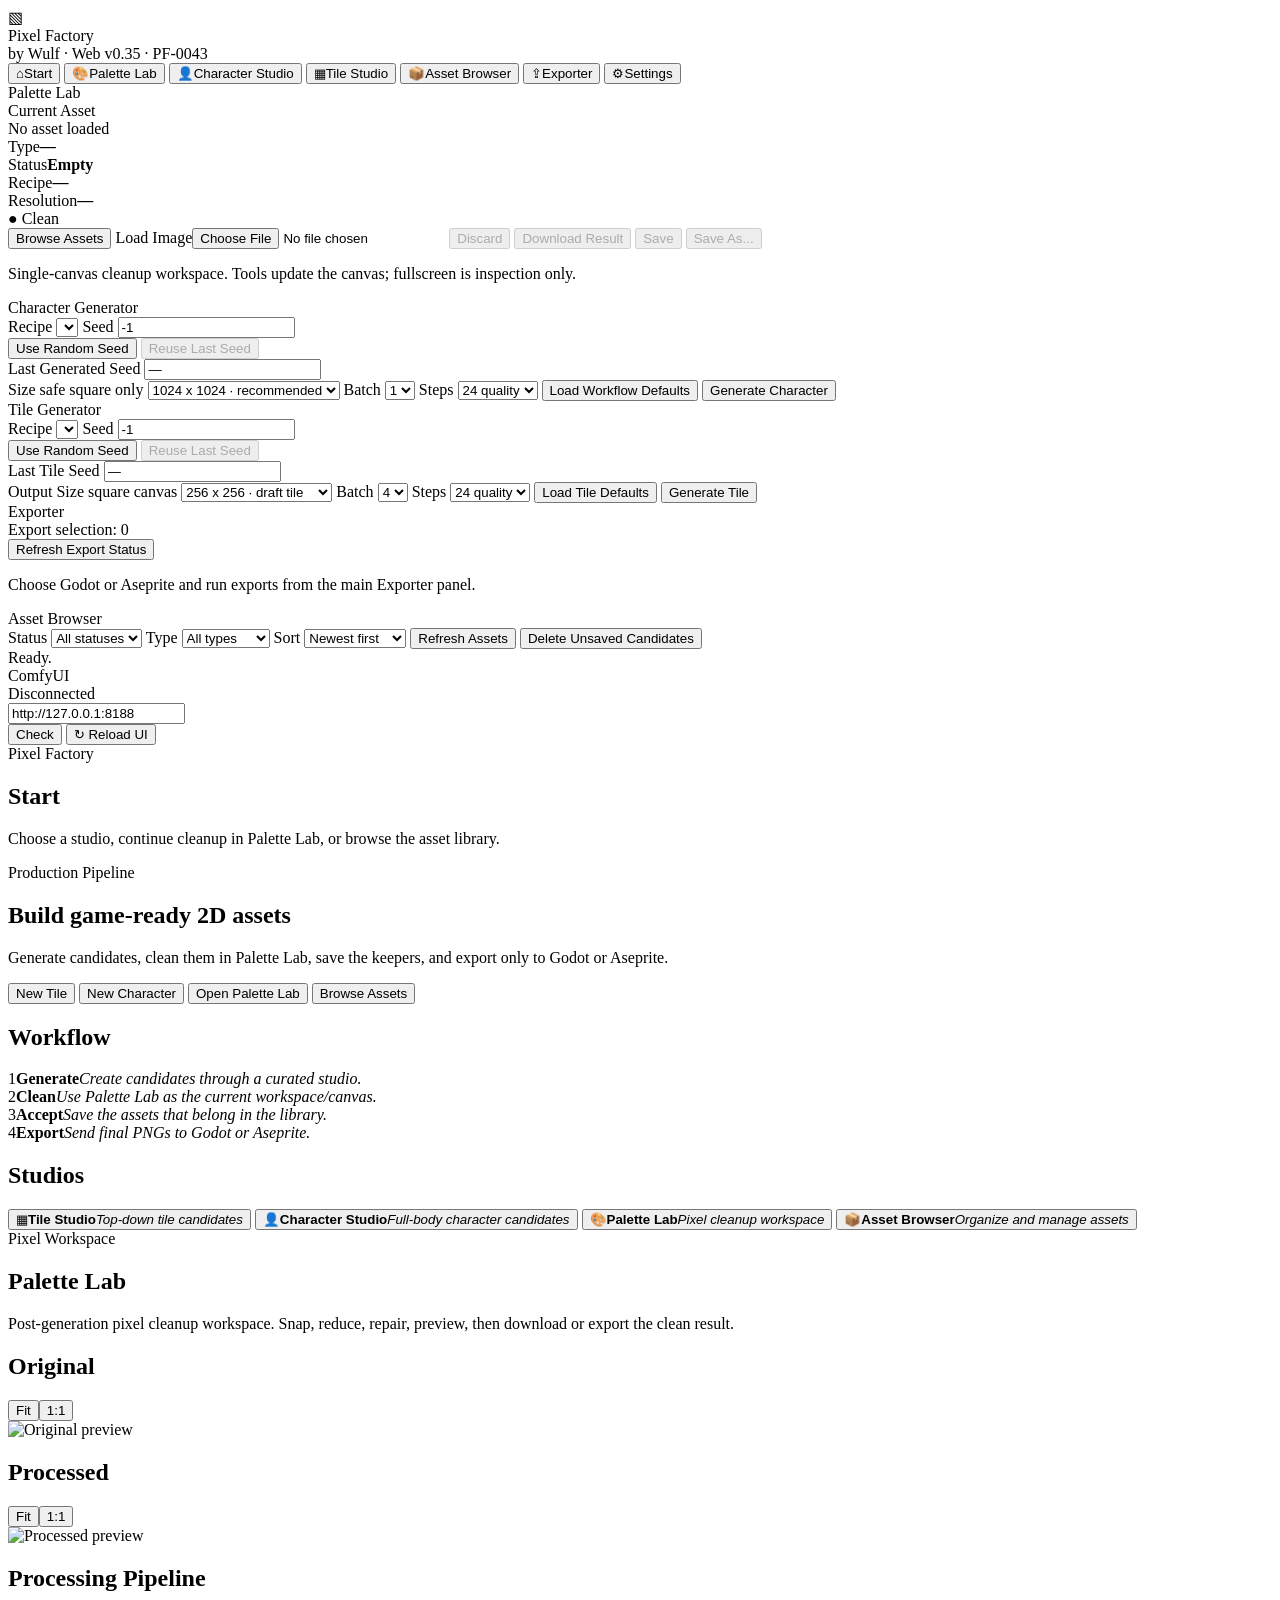
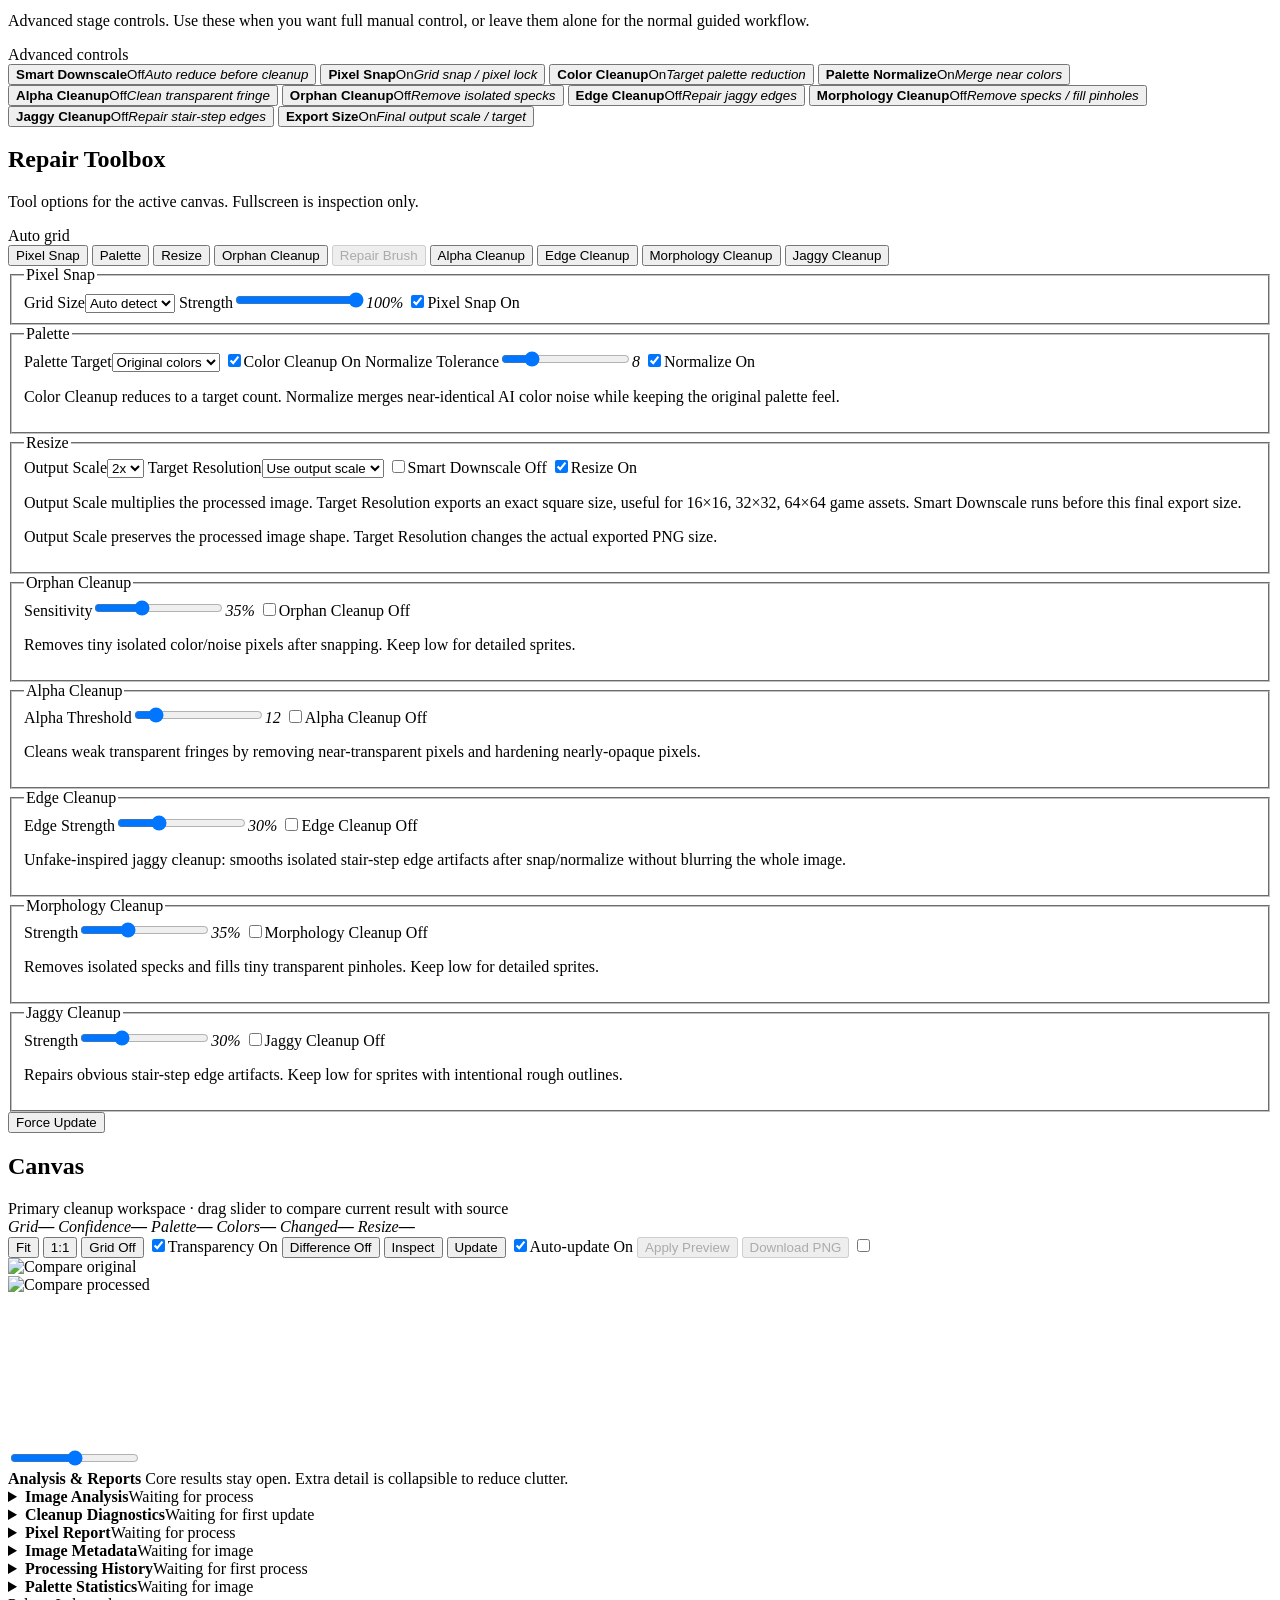
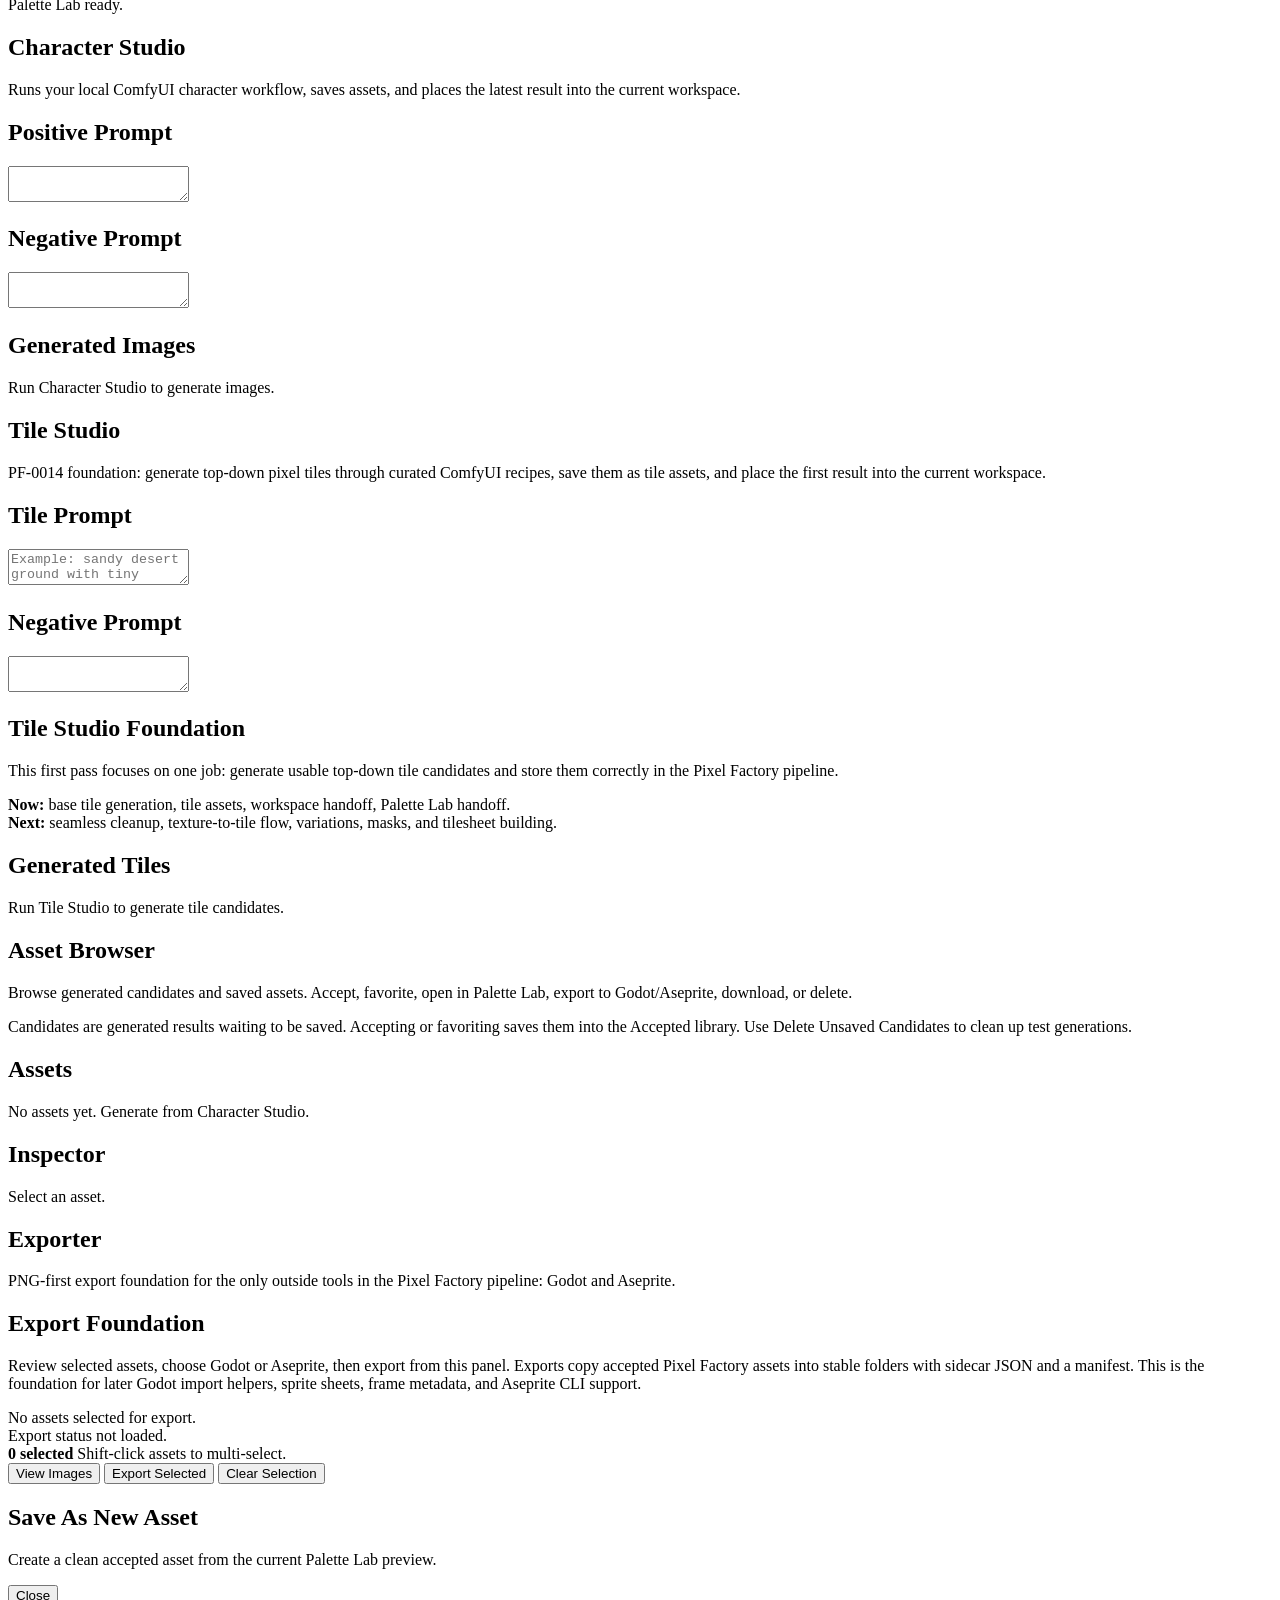
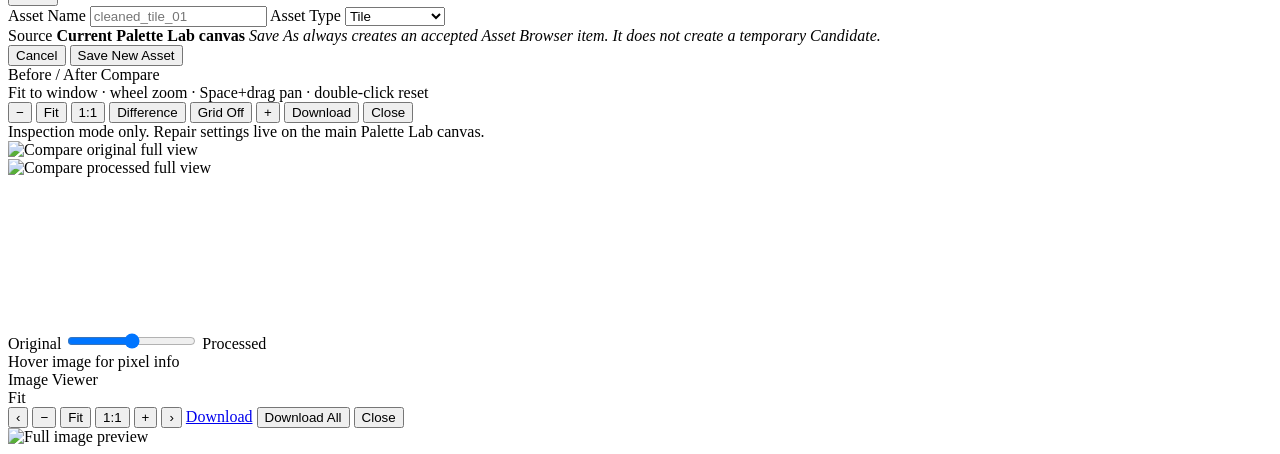
==== commit a8cca8bc: "PF-0043 canvas-first Palette Lab refocus" ====
--- a/PixelFactory-Web/frontend/templates/index.html
+++ b/PixelFactory-Web/frontend/templates/index.html
@@ -4,7 +4,7 @@
   <meta charset="utf-8" />
   <meta name="viewport" content="width=device-width, initial-scale=1" />
   <title>Pixel Factory by Wulf</title>
-  <link rel="stylesheet" href="/static/styles.css?v=pf0042_auto_pipeline_safety" />
+  <link rel="stylesheet" href="/static/styles.css?v=pf0043_canvas_first_palette_lab" />
 </head>
 <body>
   <div class="app-shell">
@@ -13,7 +13,7 @@
         <div class="brand-mark" aria-hidden="true">▧</div>
         <div>
           <div class="brand">Pixel Factory</div>
-          <div class="subtitle">by Wulf · Web v0.34 · PF-0042</div>
+          <div class="subtitle">by Wulf · Web v0.35 · PF-0043</div>
         </div>
       </div>
 
@@ -456,13 +456,37 @@
                   <span><em>Changed</em><strong id="pixelSnapChangeAmount">—</strong></span>
                   <span><em>Resize</em><strong id="pixelSnapResizeReadout">—</strong></span>
                 </div>
+              </div>
+              <div class="palette-compare-actions palette-canvas-actions">
+                <button id="mainCanvasFitBtn" type="button" class="pf-view-toggle">Fit</button>
+                <button id="mainCanvasActualBtn" type="button" class="pf-view-toggle">1:1</button>
+                <button id="mainCanvasGridToggle" type="button" class="pf-state-toggle is-off">Grid Off</button>
+                <label class="pf-toggle-button-control canvas-toggle-control"><input id="pixelSnapAlpha" type="checkbox" checked /><span data-on="Transparency On" data-off="Transparency Off">Transparency On</span></label>
+                <button id="mainCanvasDifferenceBtn" type="button" class="pf-state-toggle is-off">Difference Off</button>
+                <button id="openCompareViewerBtn" type="button">Inspect</button>
+                <button id="processBtn" type="button" class="pf-primary-action">Update</button>
+                <label class="pf-toggle-button-control canvas-toggle-control canvas-auto-update"><input id="pixelSnapLivePreview" type="checkbox" checked /><span data-on="Auto-update On" data-off="Auto-update Off">Auto-update On</span></label>
+                <button type="button" id="applyPalettePreviewBtn" disabled class="hidden" aria-hidden="true" tabindex="-1">Apply Preview</button>
+                <button id="downloadBtn" type="button" disabled class="hidden" aria-hidden="true" tabindex="-1">Download PNG</button>
+                <input id="pixelSnapShowGrid" type="checkbox" class="hidden" />
+              </div>
+            </div>
+            <div class="palette-compare-shell">
+              <div id="mainPaletteCanvasStage" class="palette-compare-stage palette-main-canvas-stage" title="Wheel zoom · Shift/Space drag pan · double-click inspect">
+                <img id="compareOriginalPreview" alt="Compare original" />
+                <div id="compareProcessedClip" class="palette-compare-processed"><img id="compareProcessedPreview" alt="Compare processed" /></div>
+                <canvas id="mainDifferenceCanvas" class="palette-main-difference" aria-label="Main difference preview"></canvas>
+                <div id="compareDivider" class="palette-compare-divider"></div>
+              </div>
+              <input id="compareSlider" type="range" min="0" max="100" value="50" />
+            </div>
                 <section class="analysis-report-hub" aria-label="Analysis and reports">
                   <div class="analysis-report-head">
                     <strong>Analysis & Reports</strong>
                     <span>Core results stay open. Extra detail is collapsible to reduce clutter.</span>
                   </div>
                   <div class="analysis-report-grid">
-                    <details class="image-analysis-panel" id="imageAnalysisPanel" open>
+                    <details class="image-analysis-panel" id="imageAnalysisPanel">
                       <summary><strong>Image Analysis</strong><span id="imageAnalysisSummary">Waiting for process</span></summary>
                       <div class="image-analysis-actions">
                         <button type="button" id="applyRecommendedPipelineBtn" class="secondary-action" disabled>Apply Safe Pipeline</button>
@@ -472,13 +496,13 @@
                         <div class="cleanup-diagnostic-empty">Process an image to get pipeline recommendations.</div>
                       </div>
                     </details>
-                    <details class="cleanup-diagnostics-panel" id="cleanupDiagnosticsPanel" open>
+                    <details class="cleanup-diagnostics-panel" id="cleanupDiagnosticsPanel">
                       <summary><strong>Cleanup Diagnostics</strong><span id="cleanupDiagnosticsSummary">Waiting for first update</span></summary>
                       <div id="cleanupDiagnosticsList" class="cleanup-diagnostics-list">
                         <div class="cleanup-diagnostic-empty">Process an image to see exact cleanup results.</div>
                       </div>
                     </details>
-                    <details class="pixel-report-panel" id="pixelReportPanel" open>
+                    <details class="pixel-report-panel" id="pixelReportPanel">
                       <summary><strong>Pixel Report</strong><span id="pixelReportSummary">Waiting for process</span></summary>
                       <div id="pixelReportList" class="pixel-report-list">
                         <div class="cleanup-diagnostic-empty">Process an image to generate a unified report.</div>
@@ -504,30 +528,6 @@
                     </details>
                   </div>
                 </section>
-              </div>
-              <div class="palette-compare-actions palette-canvas-actions">
-                <button id="mainCanvasFitBtn" type="button" class="pf-view-toggle">Fit</button>
-                <button id="mainCanvasActualBtn" type="button" class="pf-view-toggle">1:1</button>
-                <button id="mainCanvasGridToggle" type="button" class="pf-state-toggle is-off">Grid Off</button>
-                <label class="pf-toggle-button-control canvas-toggle-control"><input id="pixelSnapAlpha" type="checkbox" checked /><span data-on="Transparency On" data-off="Transparency Off">Transparency On</span></label>
-                <button id="mainCanvasDifferenceBtn" type="button" class="pf-state-toggle is-off">Difference Off</button>
-                <button id="openCompareViewerBtn" type="button">Inspect</button>
-                <button id="processBtn" type="button" class="pf-primary-action">Update</button>
-                <label class="pf-toggle-button-control canvas-toggle-control canvas-auto-update"><input id="pixelSnapLivePreview" type="checkbox" checked /><span data-on="Auto-update On" data-off="Auto-update Off">Auto-update On</span></label>
-                <button type="button" id="applyPalettePreviewBtn" disabled class="hidden" aria-hidden="true" tabindex="-1">Apply Preview</button>
-                <button id="downloadBtn" type="button" disabled class="hidden" aria-hidden="true" tabindex="-1">Download PNG</button>
-                <input id="pixelSnapShowGrid" type="checkbox" class="hidden" />
-              </div>
-            </div>
-            <div class="palette-compare-shell">
-              <div id="mainPaletteCanvasStage" class="palette-compare-stage palette-main-canvas-stage" title="Wheel zoom · Shift/Space drag pan · double-click inspect">
-                <img id="compareOriginalPreview" alt="Compare original" />
-                <div id="compareProcessedClip" class="palette-compare-processed"><img id="compareProcessedPreview" alt="Compare processed" /></div>
-                <canvas id="mainDifferenceCanvas" class="palette-main-difference" aria-label="Main difference preview"></canvas>
-                <div id="compareDivider" class="palette-compare-divider"></div>
-              </div>
-              <input id="compareSlider" type="range" min="0" max="100" value="50" />
-            </div>
           </section>
 
 
@@ -754,6 +754,6 @@
     </div>
   </div>
 
-  <script src="/static/app.js?v=pf0042_auto_pipeline_safety"></script>
+  <script src="/static/app.js?v=pf0043_canvas_first_palette_lab"></script>
 </body>
 </html>
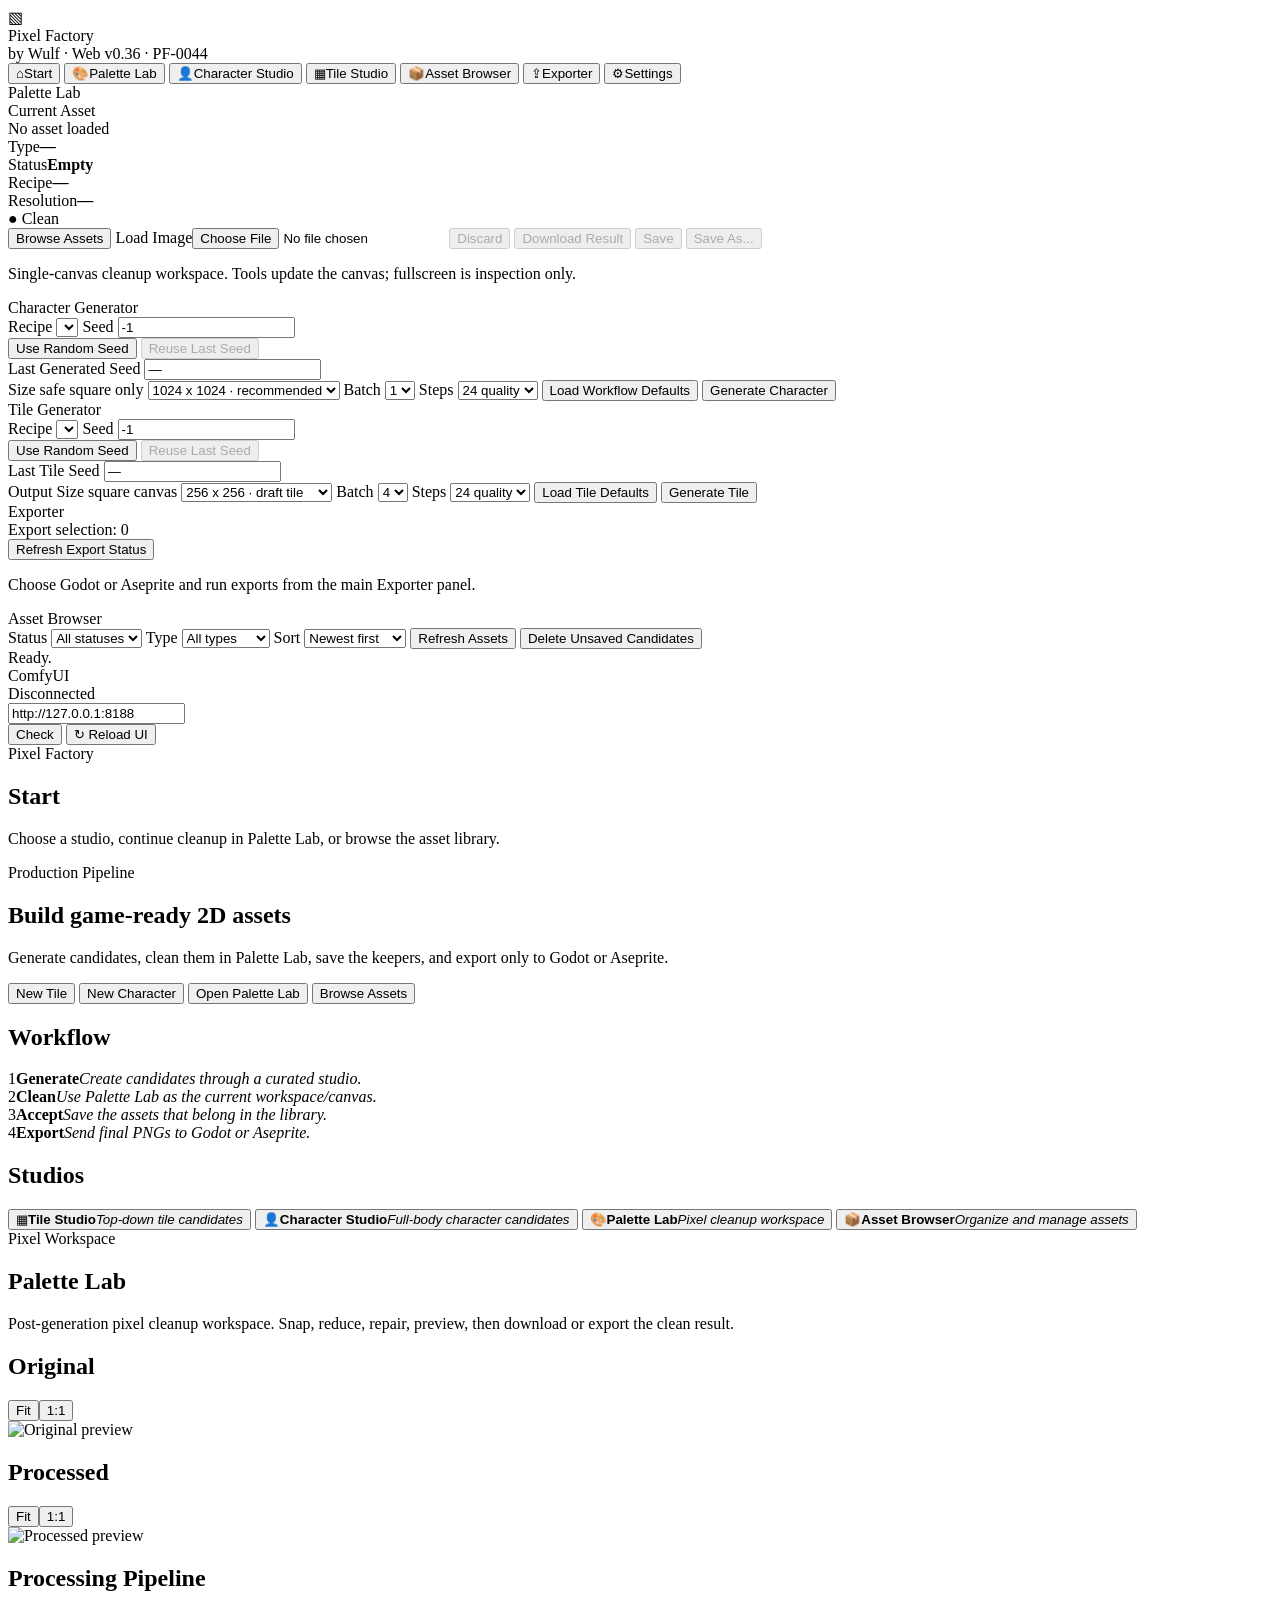
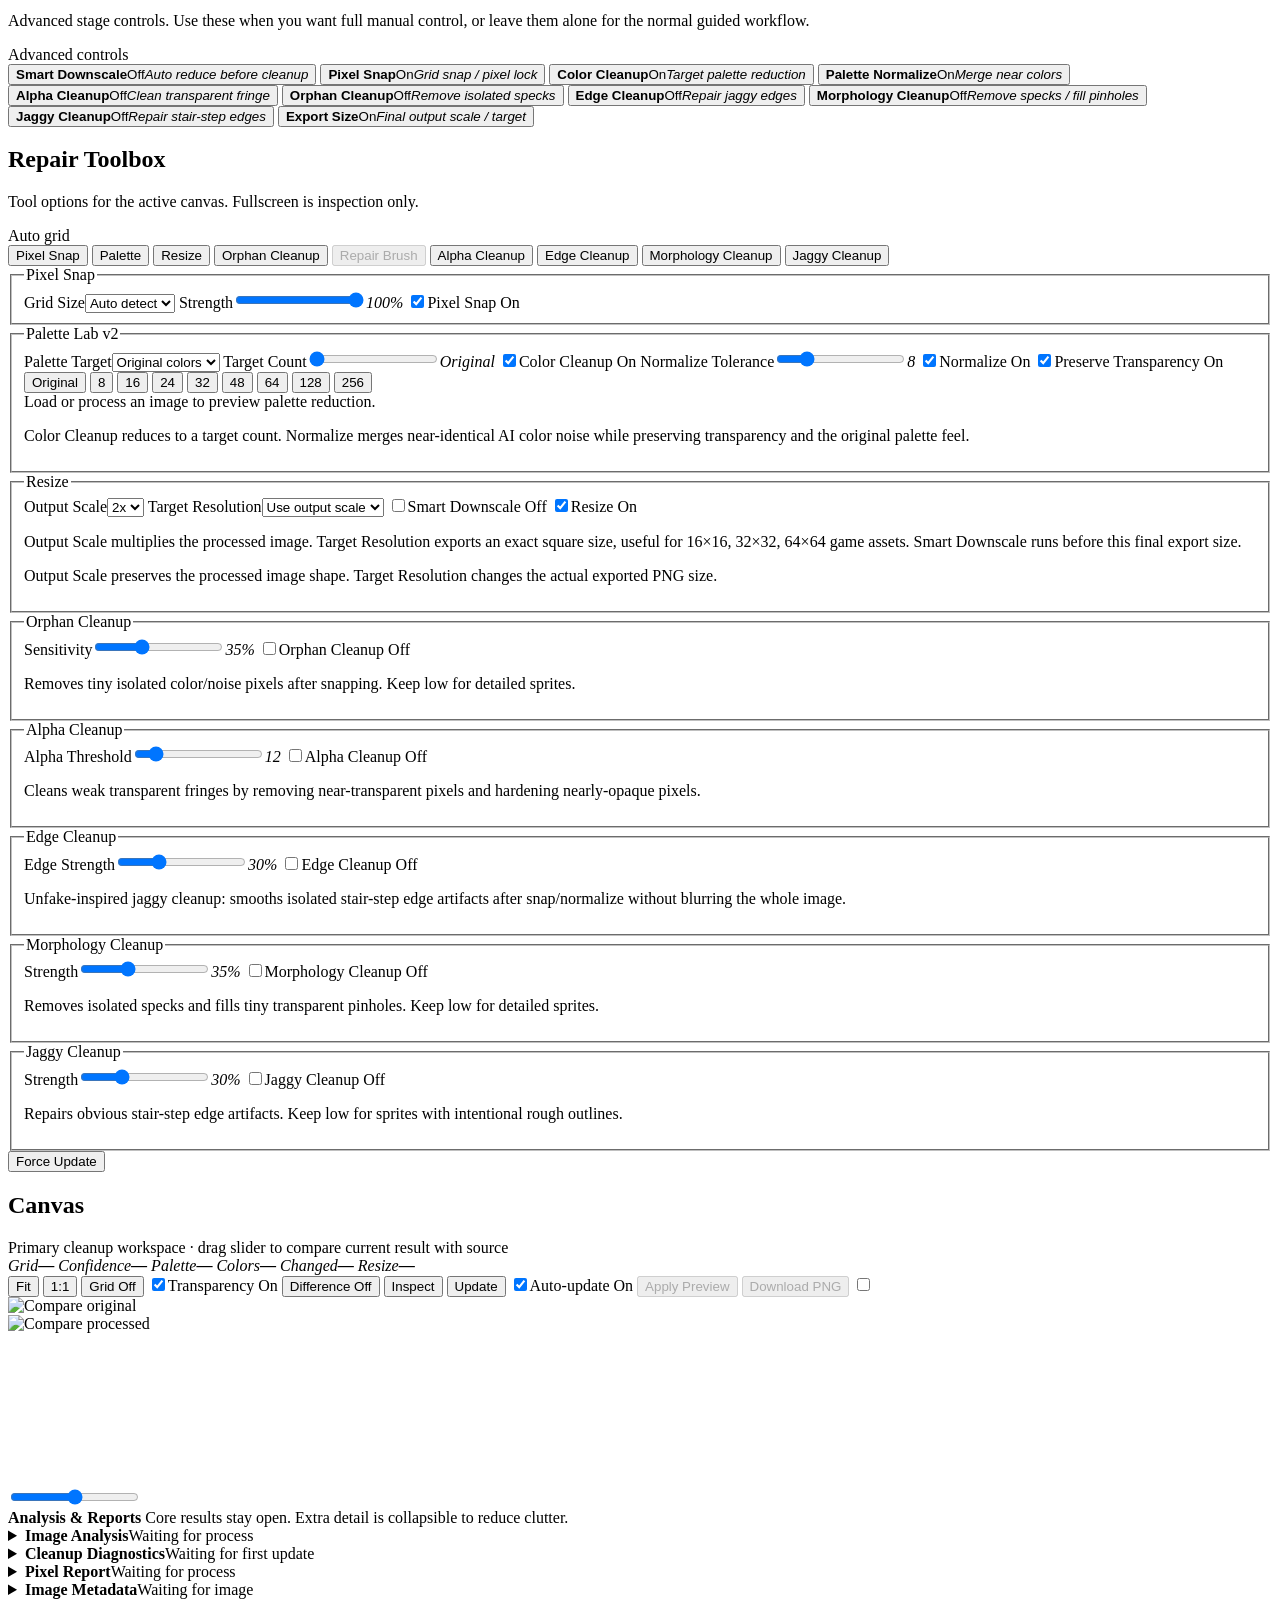
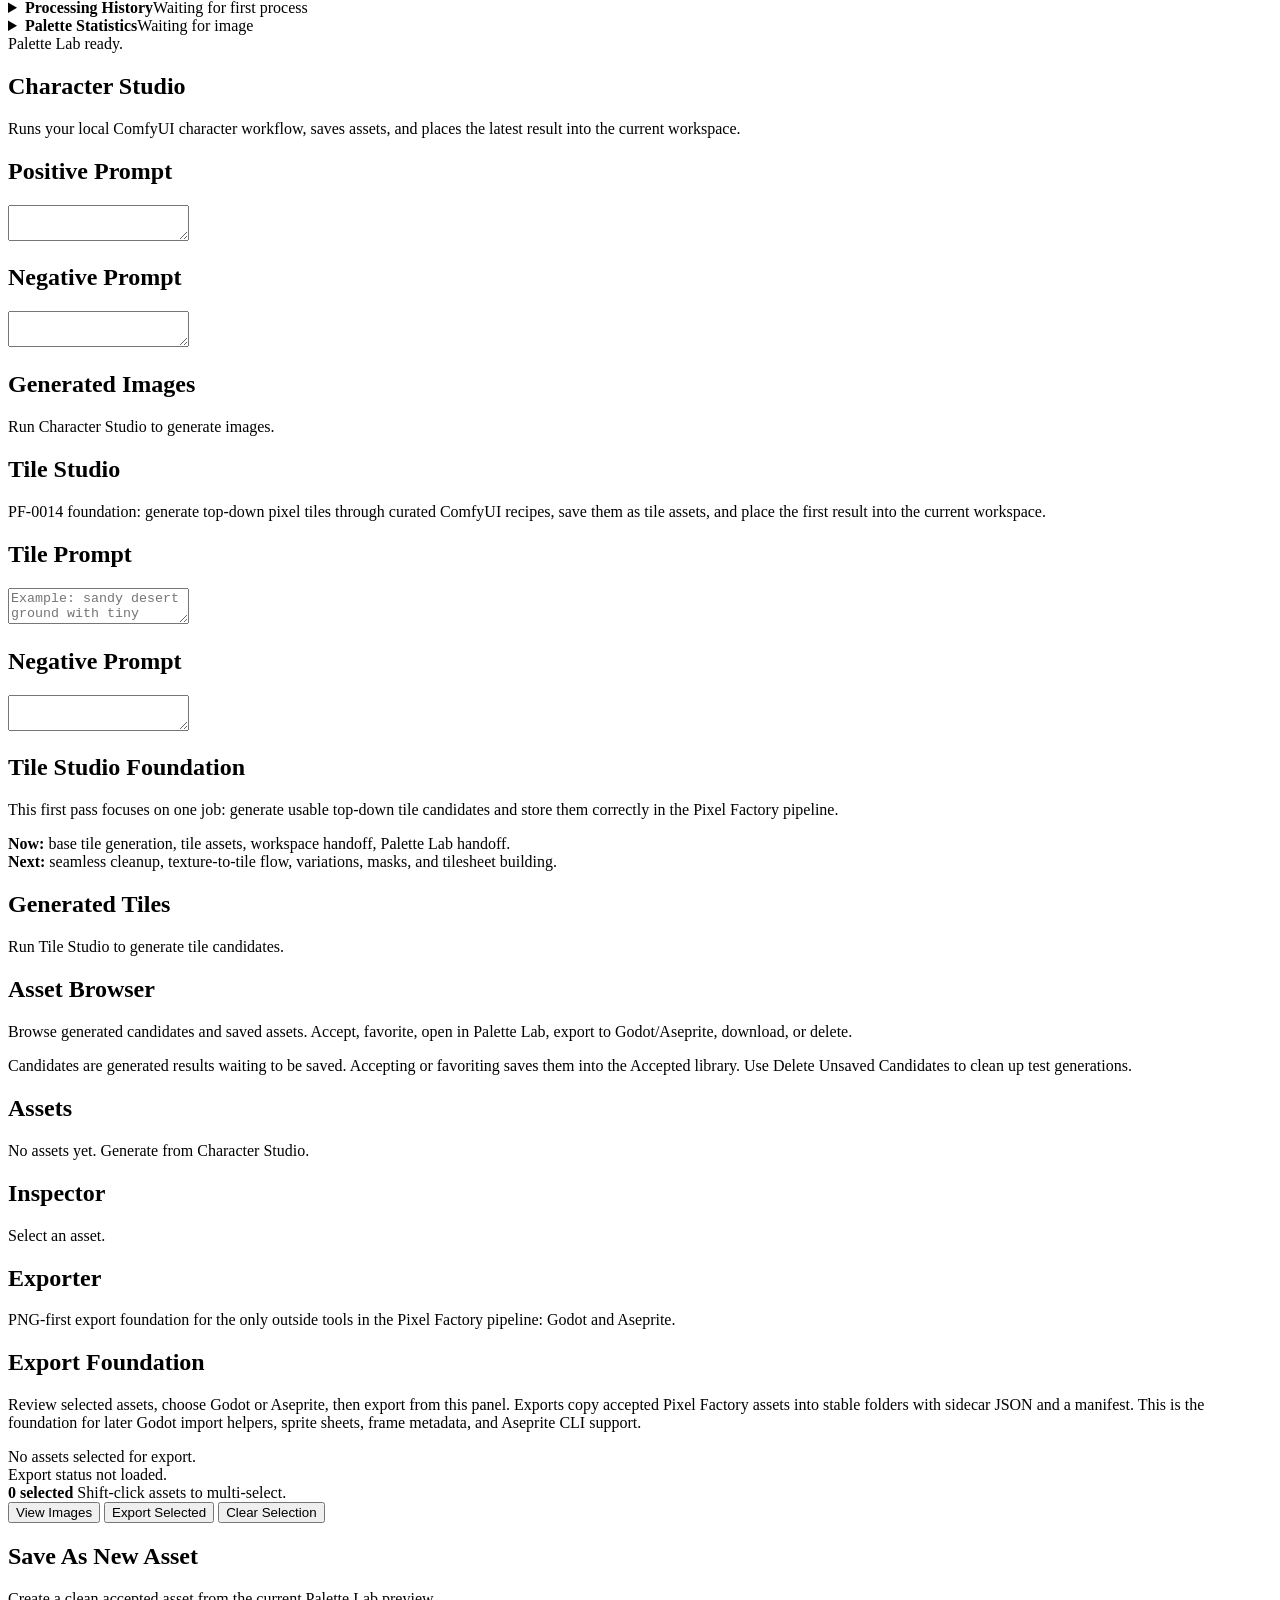
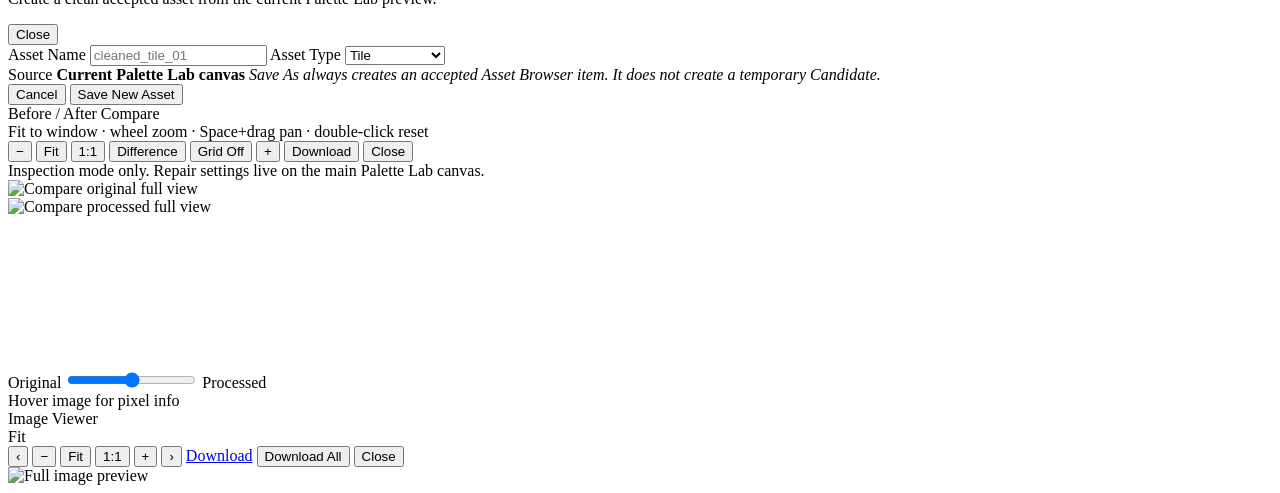
==== commit 4bf60ad6: "PF-0044 expand Palette Lab reduction controls" ====
--- a/PixelFactory-Web/frontend/templates/index.html
+++ b/PixelFactory-Web/frontend/templates/index.html
@@ -4,7 +4,7 @@
   <meta charset="utf-8" />
   <meta name="viewport" content="width=device-width, initial-scale=1" />
   <title>Pixel Factory by Wulf</title>
-  <link rel="stylesheet" href="/static/styles.css?v=pf0043_canvas_first_palette_lab" />
+  <link rel="stylesheet" href="/static/styles.css?v=pf0044_palette_lab_v2" />
 </head>
 <body>
   <div class="app-shell">
@@ -13,7 +13,7 @@
         <div class="brand-mark" aria-hidden="true">▧</div>
         <div>
           <div class="brand">Pixel Factory</div>
-          <div class="subtitle">by Wulf · Web v0.35 · PF-0043</div>
+          <div class="subtitle">by Wulf · Web v0.36 · PF-0044</div>
         </div>
       </div>
 
@@ -368,15 +368,29 @@
                   </div>
                 </fieldset>
 
-                <fieldset class="pixel-tool-group repair-tool-pane" data-repair-pane="palette">
-                  <legend>Palette</legend>
+                <fieldset class="pixel-tool-group repair-tool-pane palette-lab-v2-pane" data-repair-pane="palette">
+                  <legend>Palette Lab v2</legend>
                   <div class="repair-tool-inline palette-normalize-tools">
-                    <label><span>Palette Target</span><select id="paletteColors"><option value="0" selected>Original colors</option><option value="2">2</option><option value="4">4</option><option value="6">6</option><option value="8">8</option><option value="10">10</option><option value="12">12</option><option value="14">14</option><option value="16">16</option><option value="18">18</option><option value="20">20</option><option value="22">22</option><option value="24">24</option><option value="32">32</option><option value="64">64</option><option value="128">128</option><option value="256">256</option></select></label>
+                    <label><span>Palette Target</span><select id="paletteColors"><option value="0" selected>Original colors</option><option value="2">2</option><option value="4">4</option><option value="6">6</option><option value="8">8</option><option value="10">10</option><option value="12">12</option><option value="14">14</option><option value="16">16</option><option value="18">18</option><option value="20">20</option><option value="22">22</option><option value="24">24</option><option value="32">32</option><option value="48">48</option><option value="64">64</option><option value="96">96</option><option value="128">128</option><option value="256">256</option></select></label>
+                    <label class="palette-target-slider"><span>Target Count</span><input id="paletteTargetSlider" type="range" min="0" max="256" step="1" value="0" /><em id="paletteTargetValue">Original</em></label>
                     <label class="pf-toggle-button-control"><input id="paletteEnabled" type="checkbox" checked /><span data-on="Color Cleanup On" data-off="Color Cleanup Off">Color Cleanup On</span></label>
                     <label><span>Normalize Tolerance</span><input id="paletteNormalizeTolerance" type="range" min="2" max="32" step="1" value="8" /><em id="paletteNormalizeToleranceValue">8</em></label>
                     <label class="pf-toggle-button-control"><input id="paletteNormalizeEnabled" type="checkbox" checked /><span data-on="Normalize On" data-off="Normalize Off">Normalize On</span></label>
-                  </div>
-                  <p class="pixel-tool-note">Color Cleanup reduces to a target count. Normalize merges near-identical AI color noise while keeping the original palette feel.</p>
+                    <label class="pf-toggle-button-control"><input id="palettePreserveTransparency" type="checkbox" checked /><span data-on="Preserve Transparency On" data-off="Preserve Transparency Off">Preserve Transparency On</span></label>
+                  </div>
+                  <div class="palette-target-chips" aria-label="Palette target shortcuts">
+                    <button type="button" data-palette-target="0" class="active">Original</button>
+                    <button type="button" data-palette-target="8">8</button>
+                    <button type="button" data-palette-target="16">16</button>
+                    <button type="button" data-palette-target="24">24</button>
+                    <button type="button" data-palette-target="32">32</button>
+                    <button type="button" data-palette-target="48">48</button>
+                    <button type="button" data-palette-target="64">64</button>
+                    <button type="button" data-palette-target="128">128</button>
+                    <button type="button" data-palette-target="256">256</button>
+                  </div>
+                  <div id="paletteReductionSummary" class="palette-reduction-summary">Load or process an image to preview palette reduction.</div>
+                  <p class="pixel-tool-note palette-note-visible">Color Cleanup reduces to a target count. Normalize merges near-identical AI color noise while preserving transparency and the original palette feel.</p>
                 </fieldset>
 
                 <fieldset class="pixel-tool-group repair-tool-pane" data-repair-pane="resize">
@@ -754,6 +768,6 @@
     </div>
   </div>
 
-  <script src="/static/app.js?v=pf0043_canvas_first_palette_lab"></script>
+  <script src="/static/app.js?v=pf0044_palette_lab_v2"></script>
 </body>
 </html>
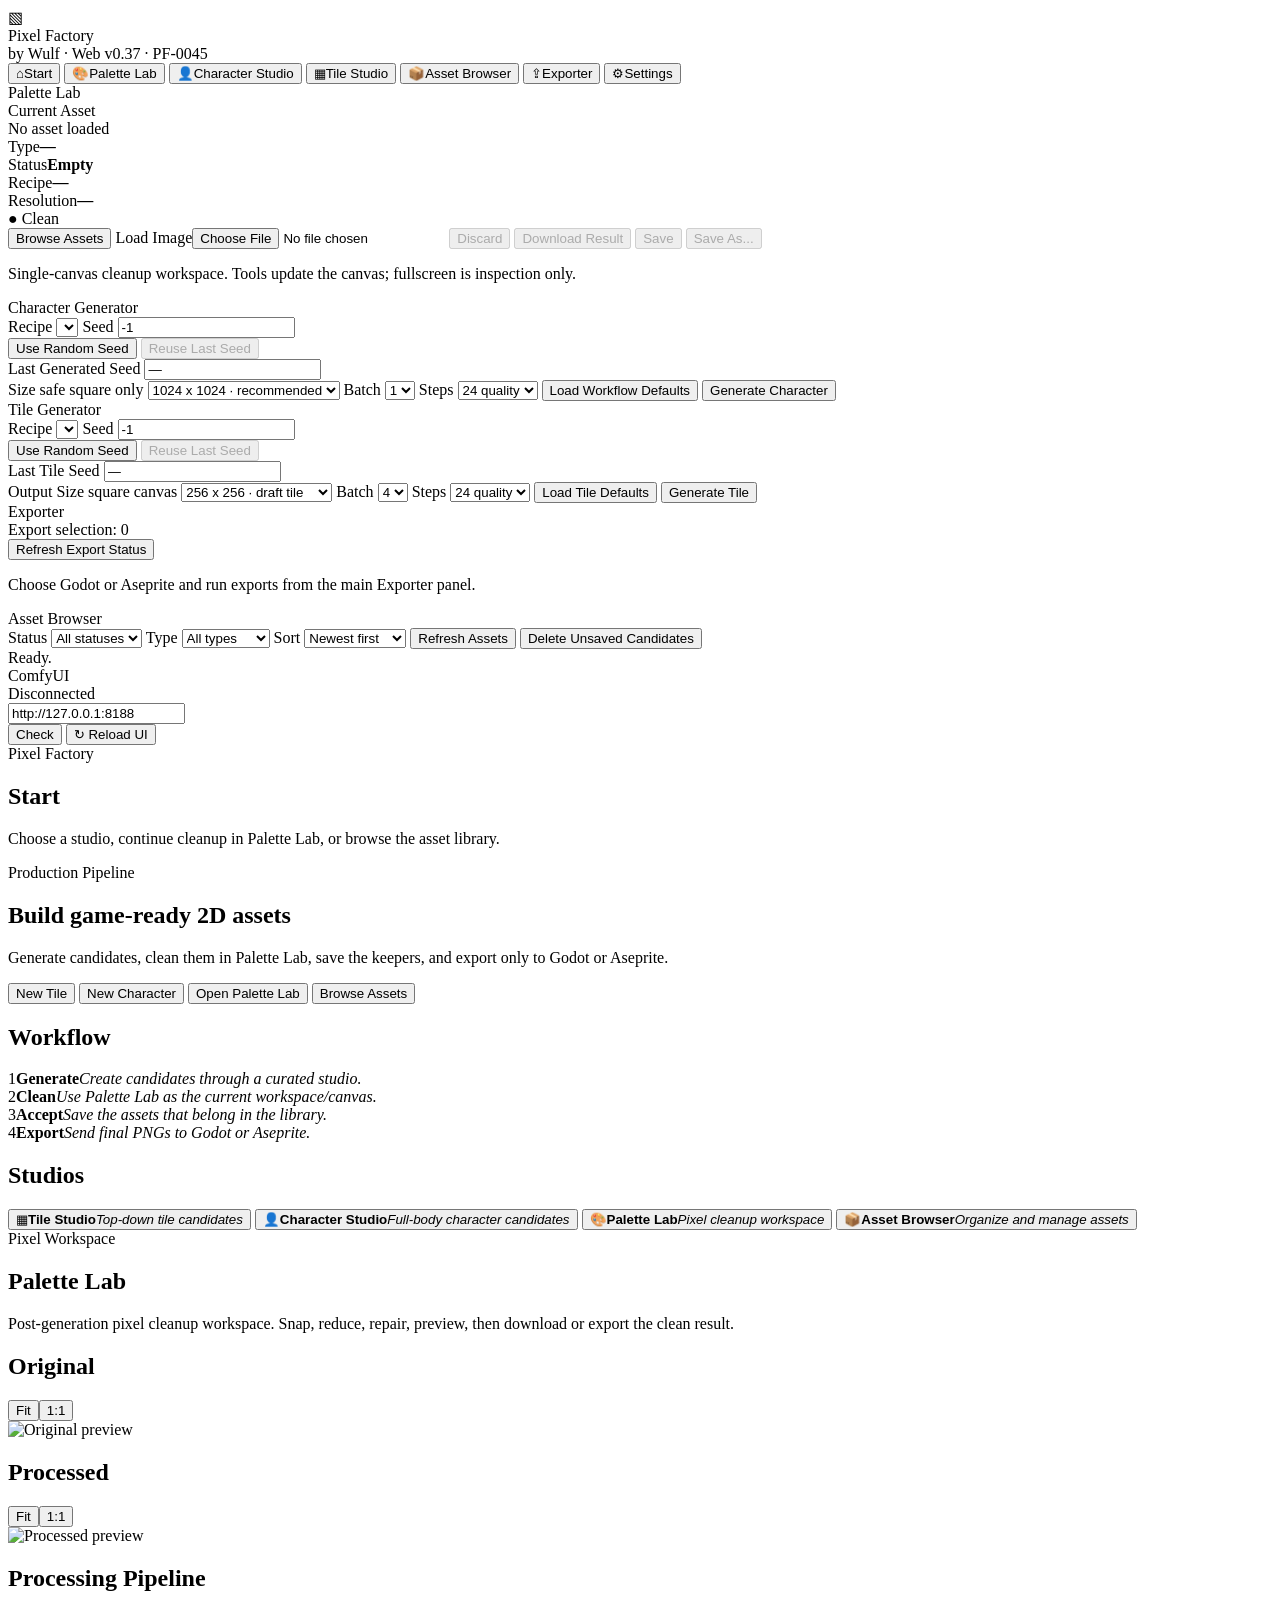
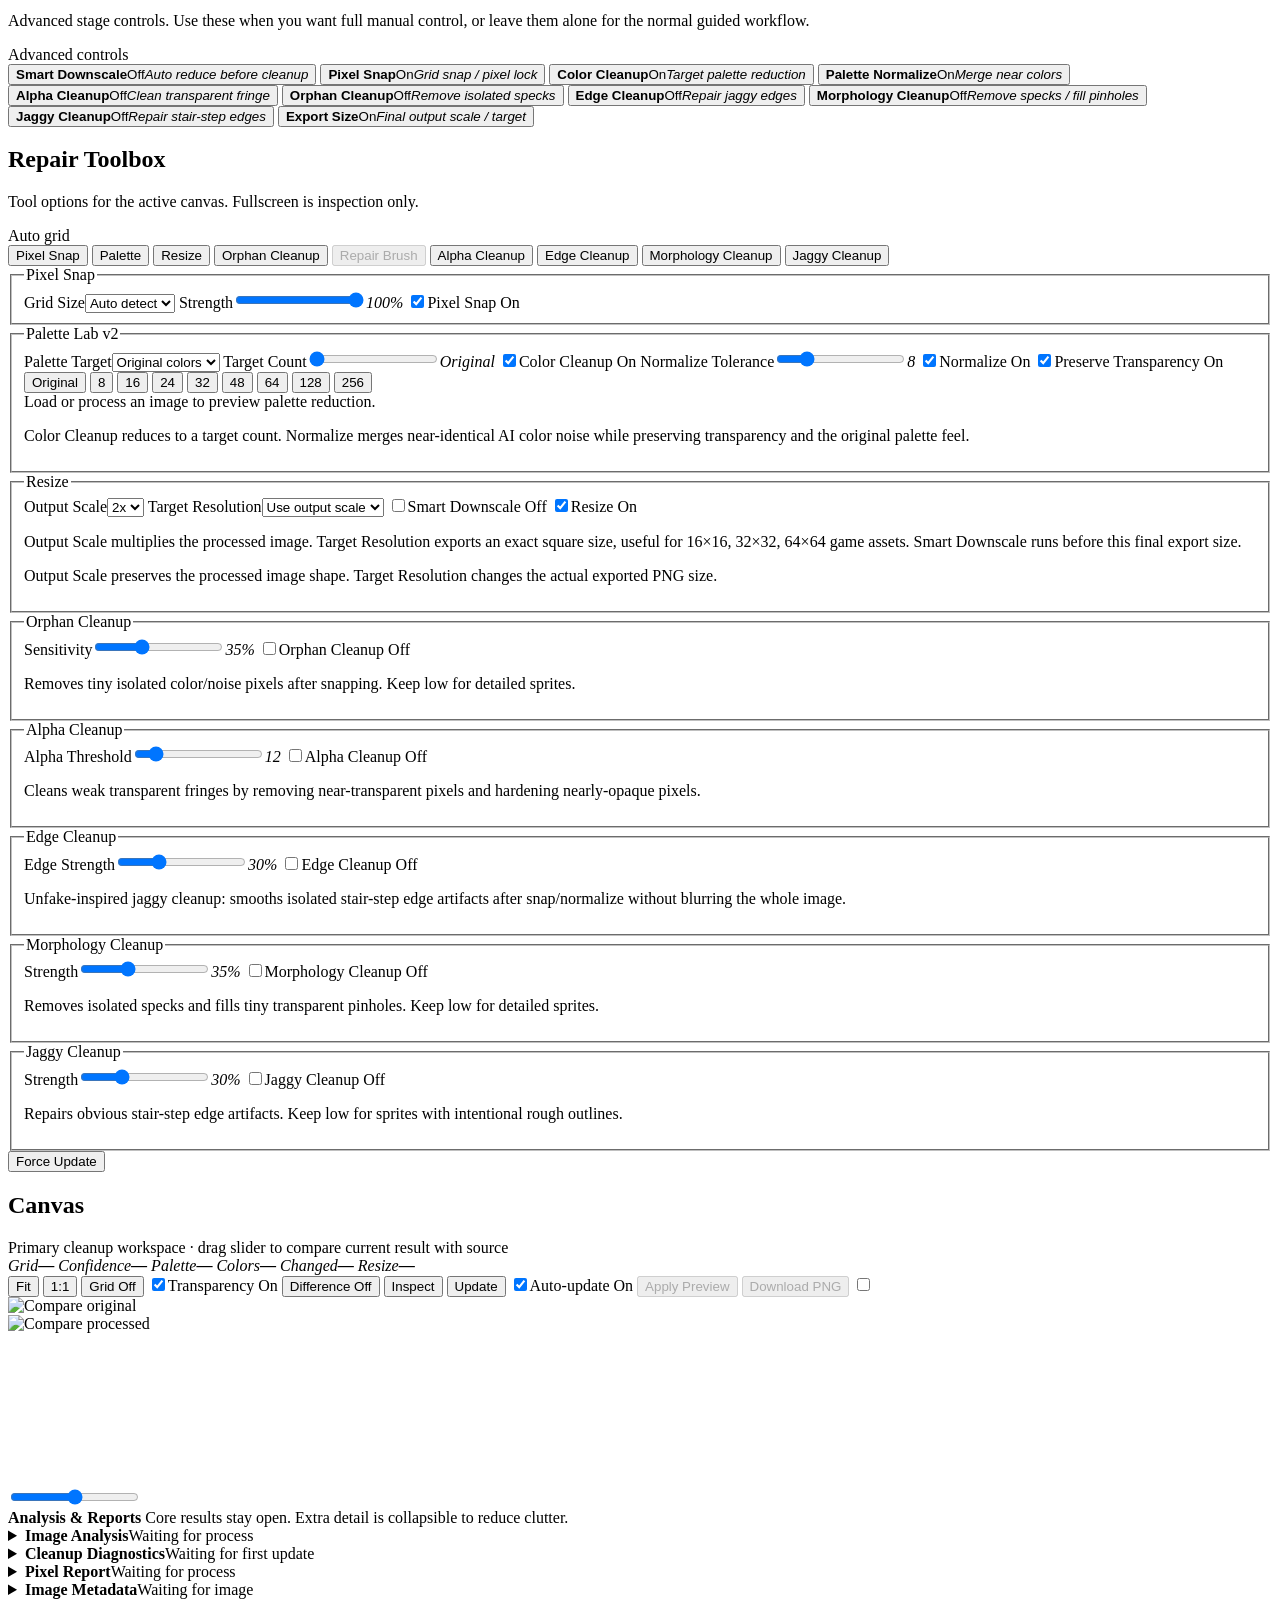
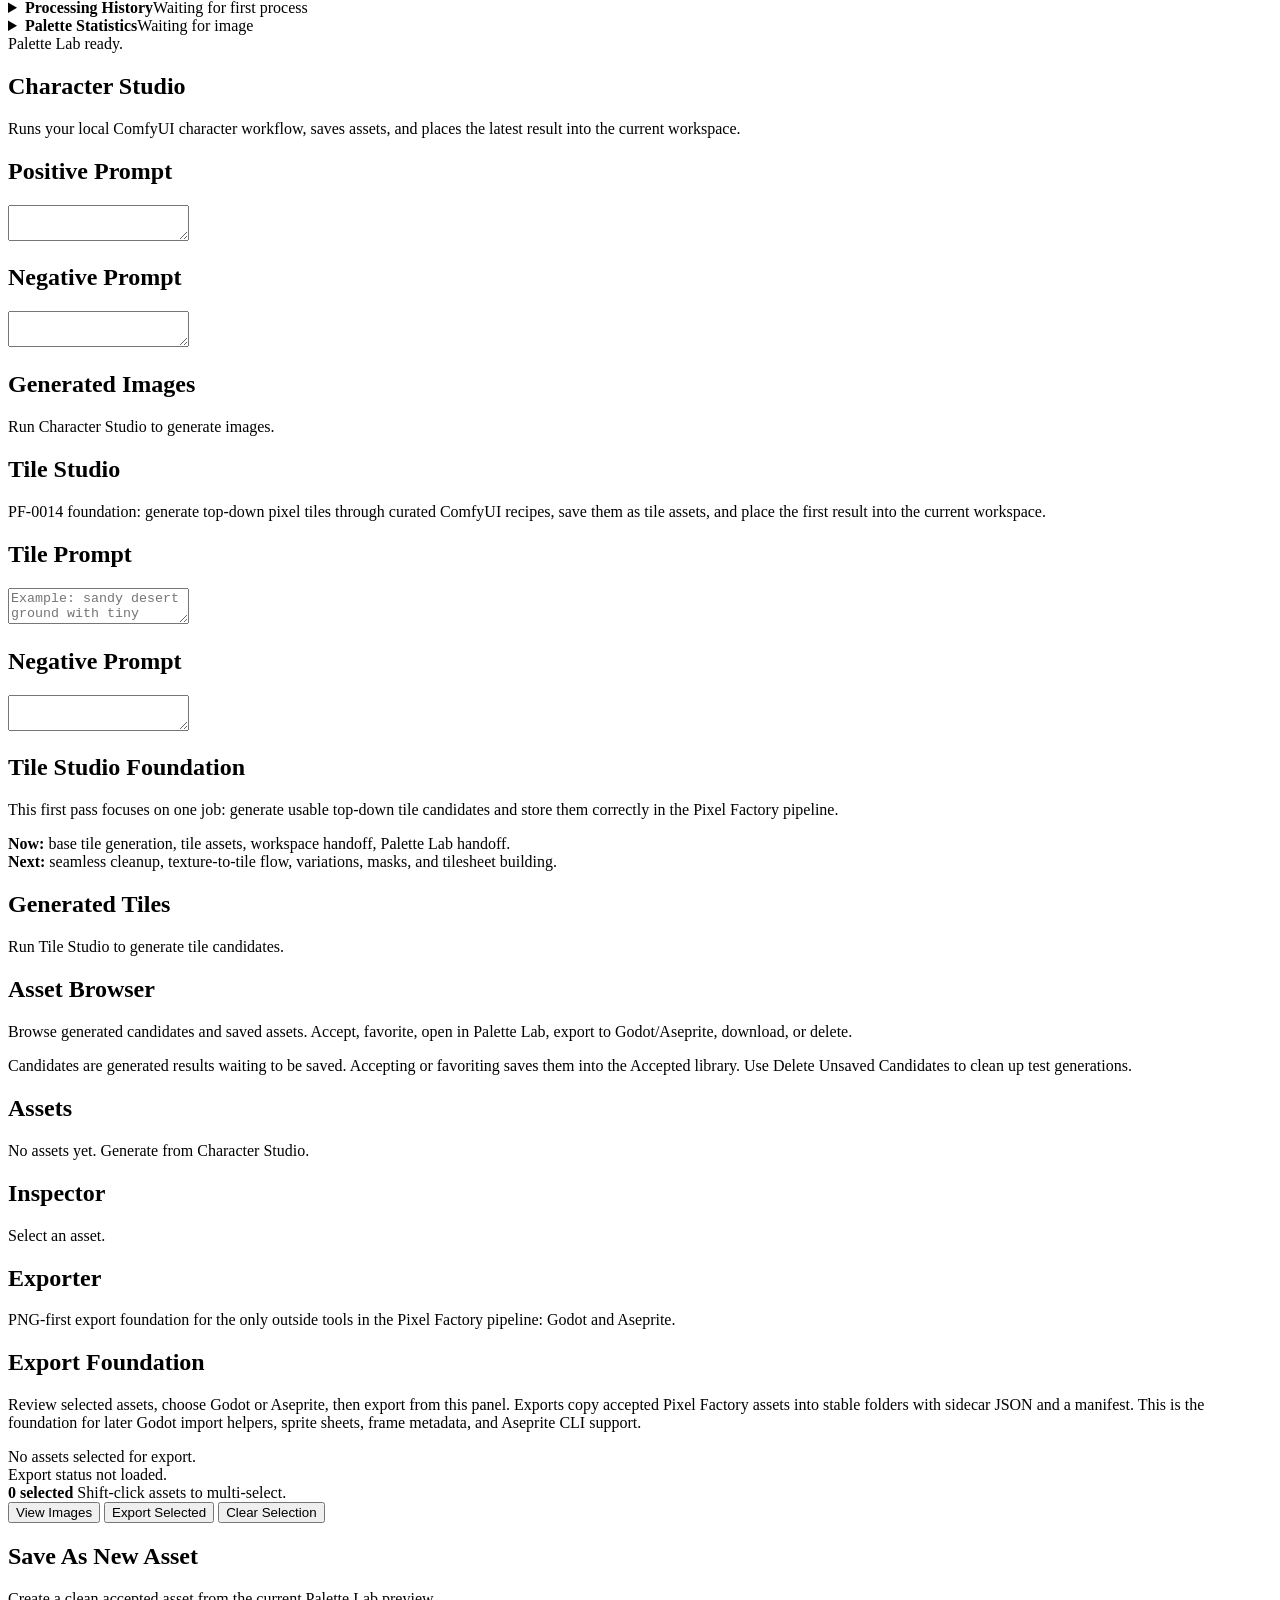
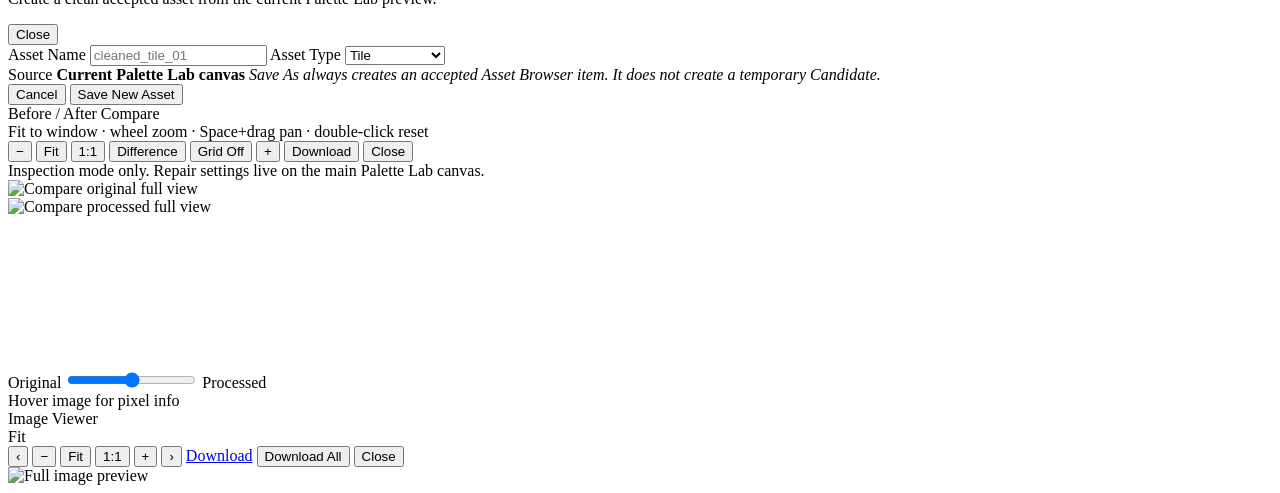
==== commit d8dab6e8: "PF-0045 polish Palette Lab v2 controls" ====
--- a/PixelFactory-Web/frontend/templates/index.html
+++ b/PixelFactory-Web/frontend/templates/index.html
@@ -4,7 +4,7 @@
   <meta charset="utf-8" />
   <meta name="viewport" content="width=device-width, initial-scale=1" />
   <title>Pixel Factory by Wulf</title>
-  <link rel="stylesheet" href="/static/styles.css?v=pf0044_palette_lab_v2" />
+  <link rel="stylesheet" href="/static/styles.css?v=pf0045_palette_lab_polish" />
 </head>
 <body>
   <div class="app-shell">
@@ -13,7 +13,7 @@
         <div class="brand-mark" aria-hidden="true">▧</div>
         <div>
           <div class="brand">Pixel Factory</div>
-          <div class="subtitle">by Wulf · Web v0.36 · PF-0044</div>
+          <div class="subtitle">by Wulf · Web v0.37 · PF-0045</div>
         </div>
       </div>
 
@@ -371,7 +371,7 @@
                 <fieldset class="pixel-tool-group repair-tool-pane palette-lab-v2-pane" data-repair-pane="palette">
                   <legend>Palette Lab v2</legend>
                   <div class="repair-tool-inline palette-normalize-tools">
-                    <label><span>Palette Target</span><select id="paletteColors"><option value="0" selected>Original colors</option><option value="2">2</option><option value="4">4</option><option value="6">6</option><option value="8">8</option><option value="10">10</option><option value="12">12</option><option value="14">14</option><option value="16">16</option><option value="18">18</option><option value="20">20</option><option value="22">22</option><option value="24">24</option><option value="32">32</option><option value="48">48</option><option value="64">64</option><option value="96">96</option><option value="128">128</option><option value="256">256</option></select></label>
+                    <label><span>Palette Target</span><select id="paletteColors"><option value="0" selected>Original colors</option><option value="8">8</option><option value="16">16</option><option value="24">24</option><option value="32">32</option><option value="48">48</option><option value="64">64</option><option value="128">128</option><option value="256">256</option><option value="custom" hidden>Custom</option></select></label>
                     <label class="palette-target-slider"><span>Target Count</span><input id="paletteTargetSlider" type="range" min="0" max="256" step="1" value="0" /><em id="paletteTargetValue">Original</em></label>
                     <label class="pf-toggle-button-control"><input id="paletteEnabled" type="checkbox" checked /><span data-on="Color Cleanup On" data-off="Color Cleanup Off">Color Cleanup On</span></label>
                     <label><span>Normalize Tolerance</span><input id="paletteNormalizeTolerance" type="range" min="2" max="32" step="1" value="8" /><em id="paletteNormalizeToleranceValue">8</em></label>
@@ -768,6 +768,6 @@
     </div>
   </div>
 
-  <script src="/static/app.js?v=pf0044_palette_lab_v2"></script>
+  <script src="/static/app.js?v=pf0045_palette_lab_polish"></script>
 </body>
 </html>
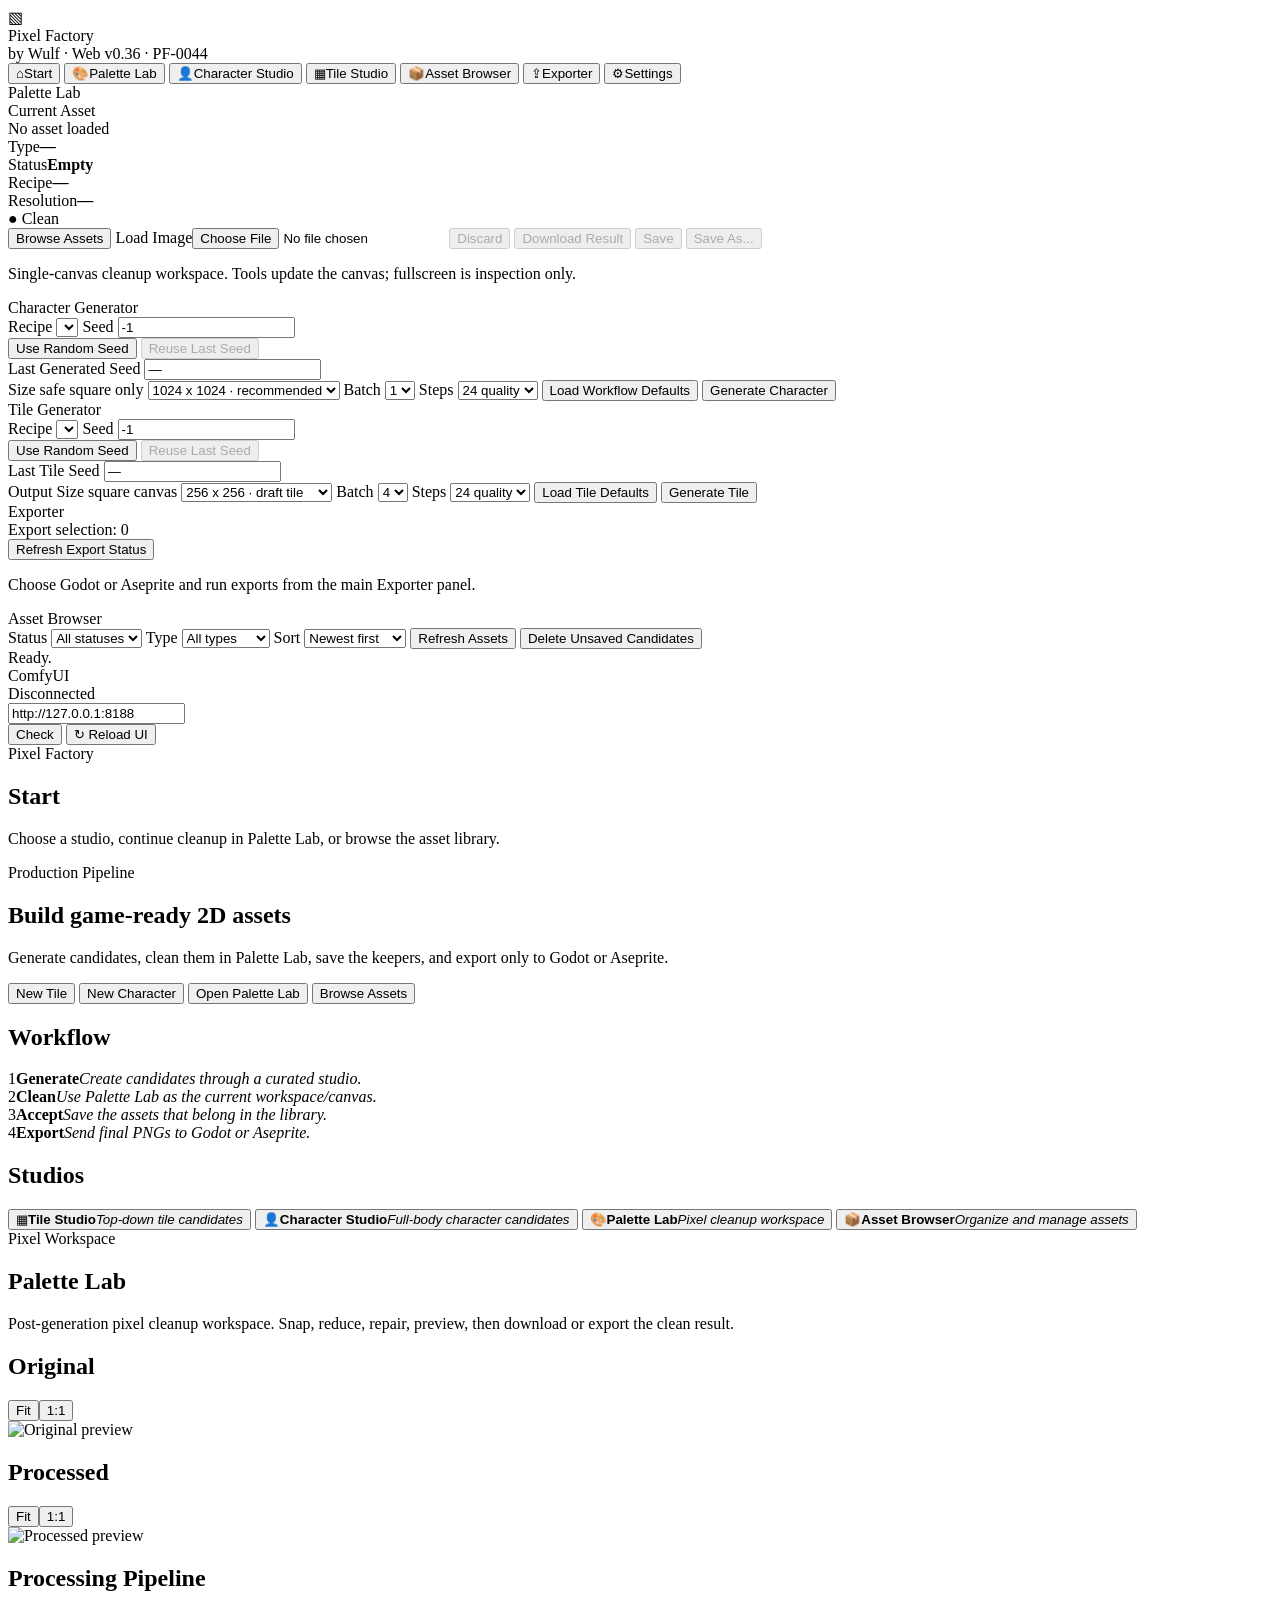
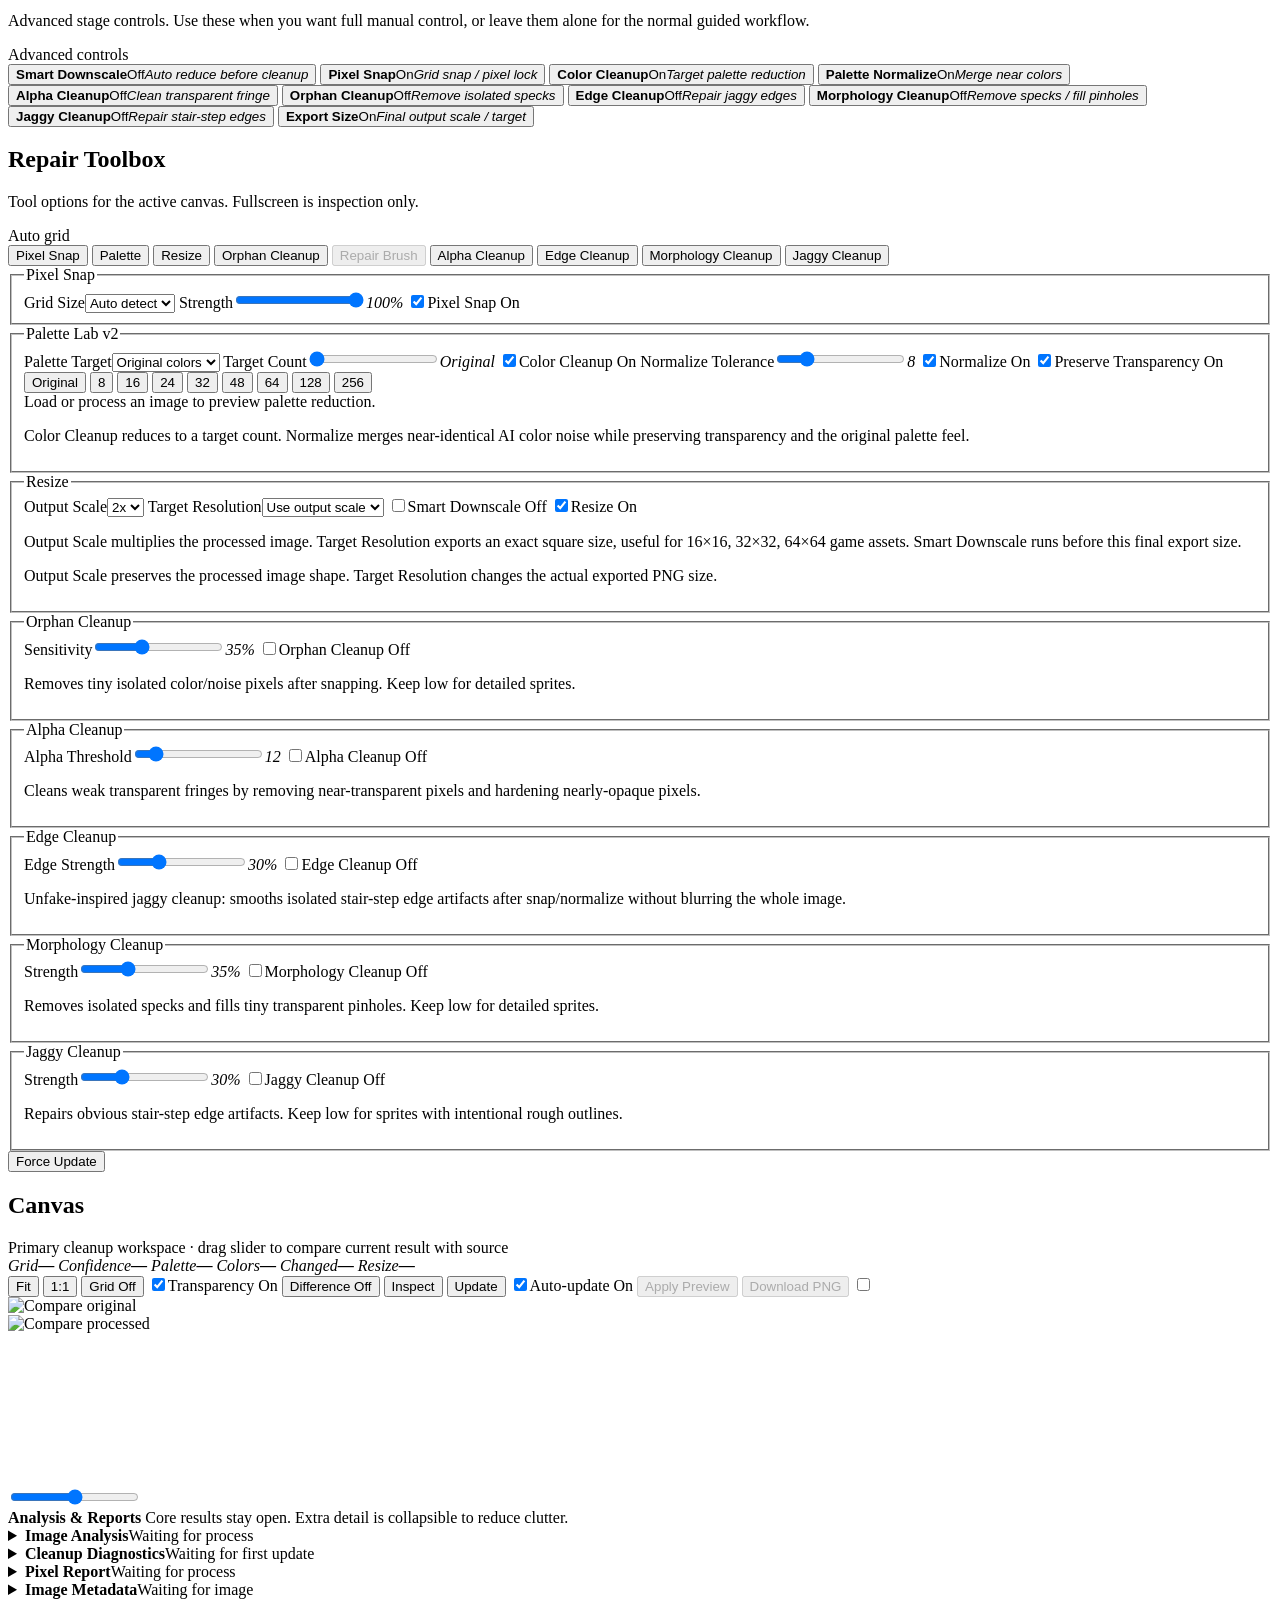
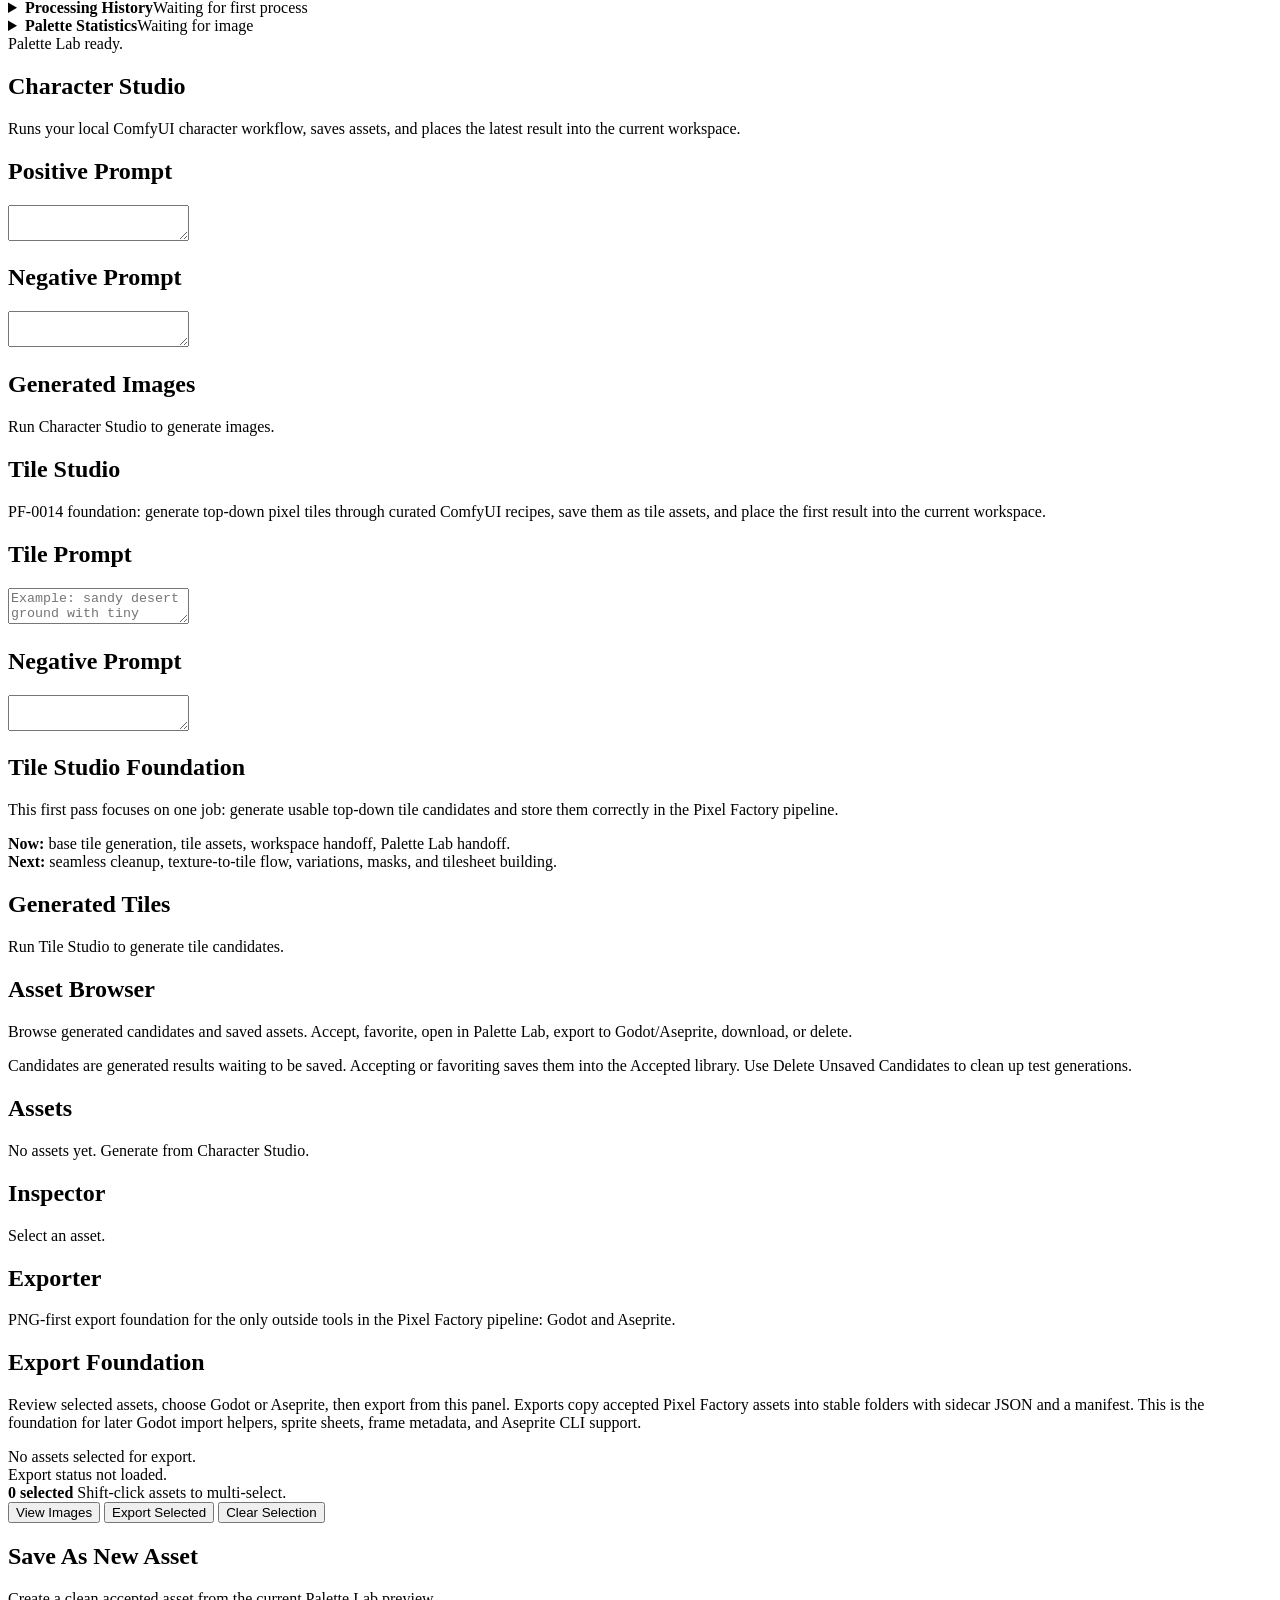
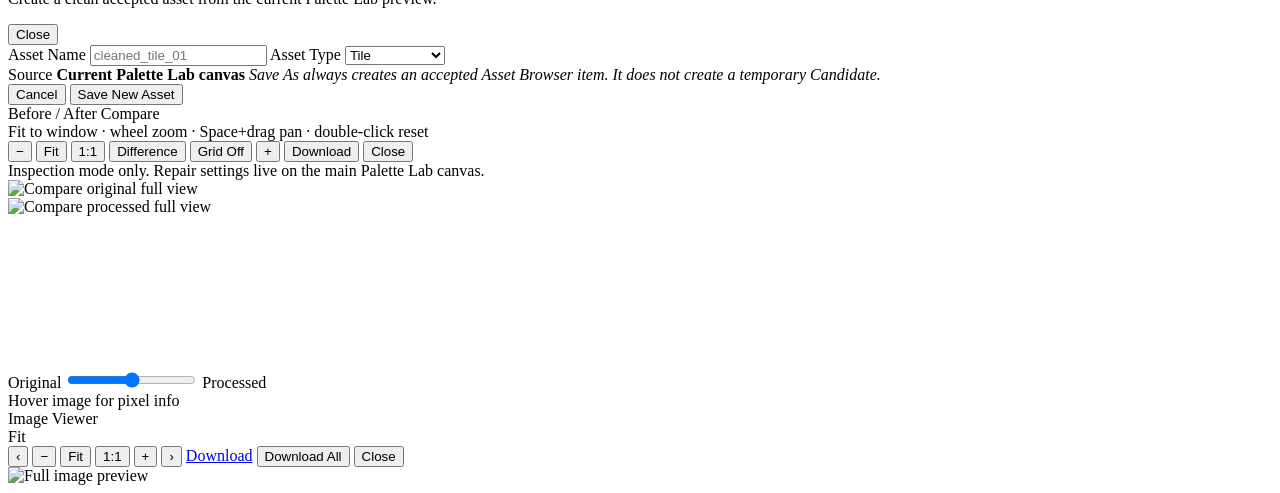
==== commit fcee8ffb: "Project Factory Backend/Front End -  Refactor , no more app.js" ====
--- a/PixelFactory-Web/frontend/templates/index.html
+++ b/PixelFactory-Web/frontend/templates/index.html
@@ -4,7 +4,7 @@
   <meta charset="utf-8" />
   <meta name="viewport" content="width=device-width, initial-scale=1" />
   <title>Pixel Factory by Wulf</title>
-  <link rel="stylesheet" href="/static/styles.css?v=pf0045_palette_lab_polish" />
+  <link rel="stylesheet" href="/static/styles.css?v=pf0044_palette_lab_v2" />
 </head>
 <body>
   <div class="app-shell">
@@ -13,7 +13,7 @@
         <div class="brand-mark" aria-hidden="true">▧</div>
         <div>
           <div class="brand">Pixel Factory</div>
-          <div class="subtitle">by Wulf · Web v0.37 · PF-0045</div>
+          <div class="subtitle">by Wulf · Web v0.36 · PF-0044</div>
         </div>
       </div>
 
@@ -371,7 +371,7 @@
                 <fieldset class="pixel-tool-group repair-tool-pane palette-lab-v2-pane" data-repair-pane="palette">
                   <legend>Palette Lab v2</legend>
                   <div class="repair-tool-inline palette-normalize-tools">
-                    <label><span>Palette Target</span><select id="paletteColors"><option value="0" selected>Original colors</option><option value="8">8</option><option value="16">16</option><option value="24">24</option><option value="32">32</option><option value="48">48</option><option value="64">64</option><option value="128">128</option><option value="256">256</option><option value="custom" hidden>Custom</option></select></label>
+                    <label><span>Palette Target</span><select id="paletteColors"><option value="0" selected>Original colors</option><option value="2">2</option><option value="4">4</option><option value="6">6</option><option value="8">8</option><option value="10">10</option><option value="12">12</option><option value="14">14</option><option value="16">16</option><option value="18">18</option><option value="20">20</option><option value="22">22</option><option value="24">24</option><option value="32">32</option><option value="48">48</option><option value="64">64</option><option value="96">96</option><option value="128">128</option><option value="256">256</option></select></label>
                     <label class="palette-target-slider"><span>Target Count</span><input id="paletteTargetSlider" type="range" min="0" max="256" step="1" value="0" /><em id="paletteTargetValue">Original</em></label>
                     <label class="pf-toggle-button-control"><input id="paletteEnabled" type="checkbox" checked /><span data-on="Color Cleanup On" data-off="Color Cleanup Off">Color Cleanup On</span></label>
                     <label><span>Normalize Tolerance</span><input id="paletteNormalizeTolerance" type="range" min="2" max="32" step="1" value="8" /><em id="paletteNormalizeToleranceValue">8</em></label>
@@ -768,6 +768,12 @@
     </div>
   </div>
 
-  <script src="/static/app.js?v=pf0045_palette_lab_polish"></script>
+  <!-- PF-0100.2: app.js split into contiguous, load-order-preserving files.
+       These MUST stay in this exact order — see PF-0100.2_REFACTOR_NOTES.md -->
+  <script src="/static/js/00_shared-init.js?v=pf0044_palette_lab_v2"></script>
+  <script src="/static/js/01_palette-lab.js?v=pf0044_palette_lab_v2"></script>
+  <script src="/static/js/02_generation-studios.js?v=pf0044_palette_lab_v2"></script>
+  <script src="/static/js/03_asset-browser-export.js?v=pf0044_palette_lab_v2"></script>
+  <script src="/static/js/04_image-viewer.js?v=pf0044_palette_lab_v2"></script>
 </body>
 </html>
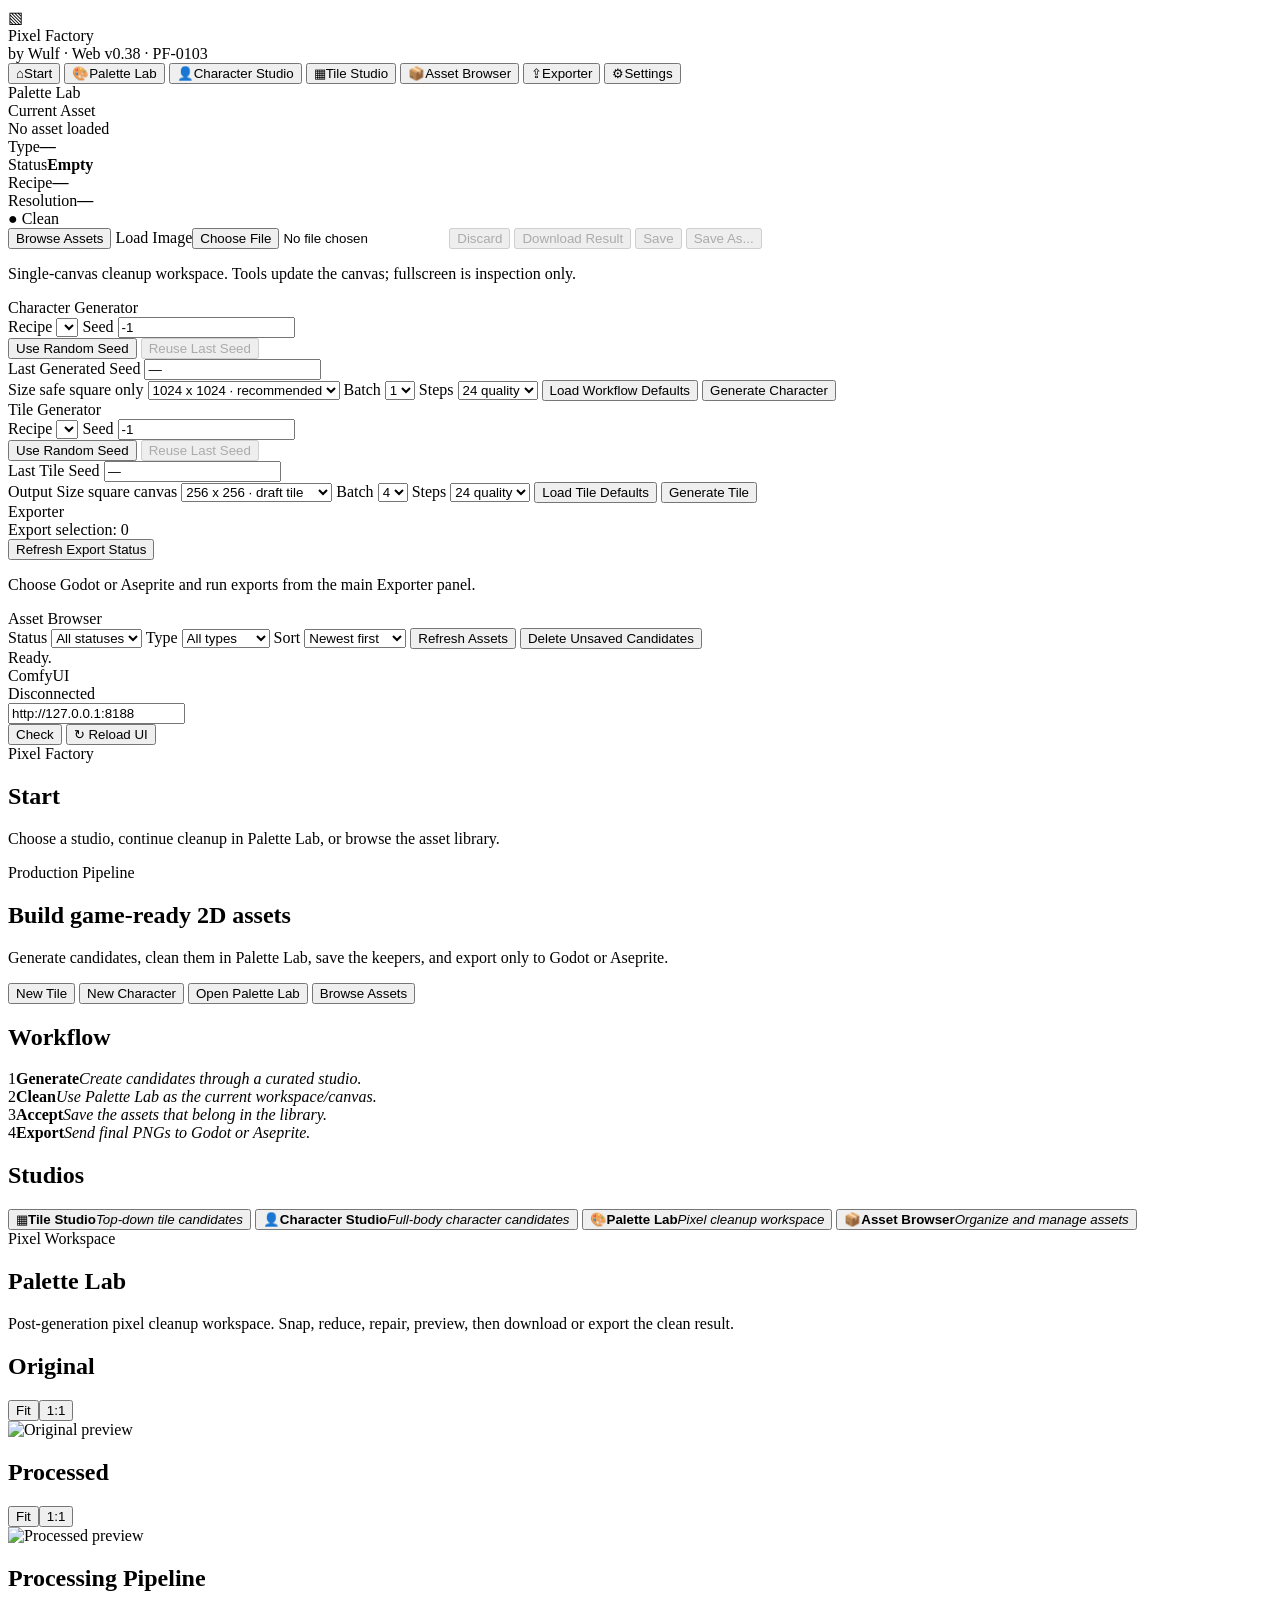
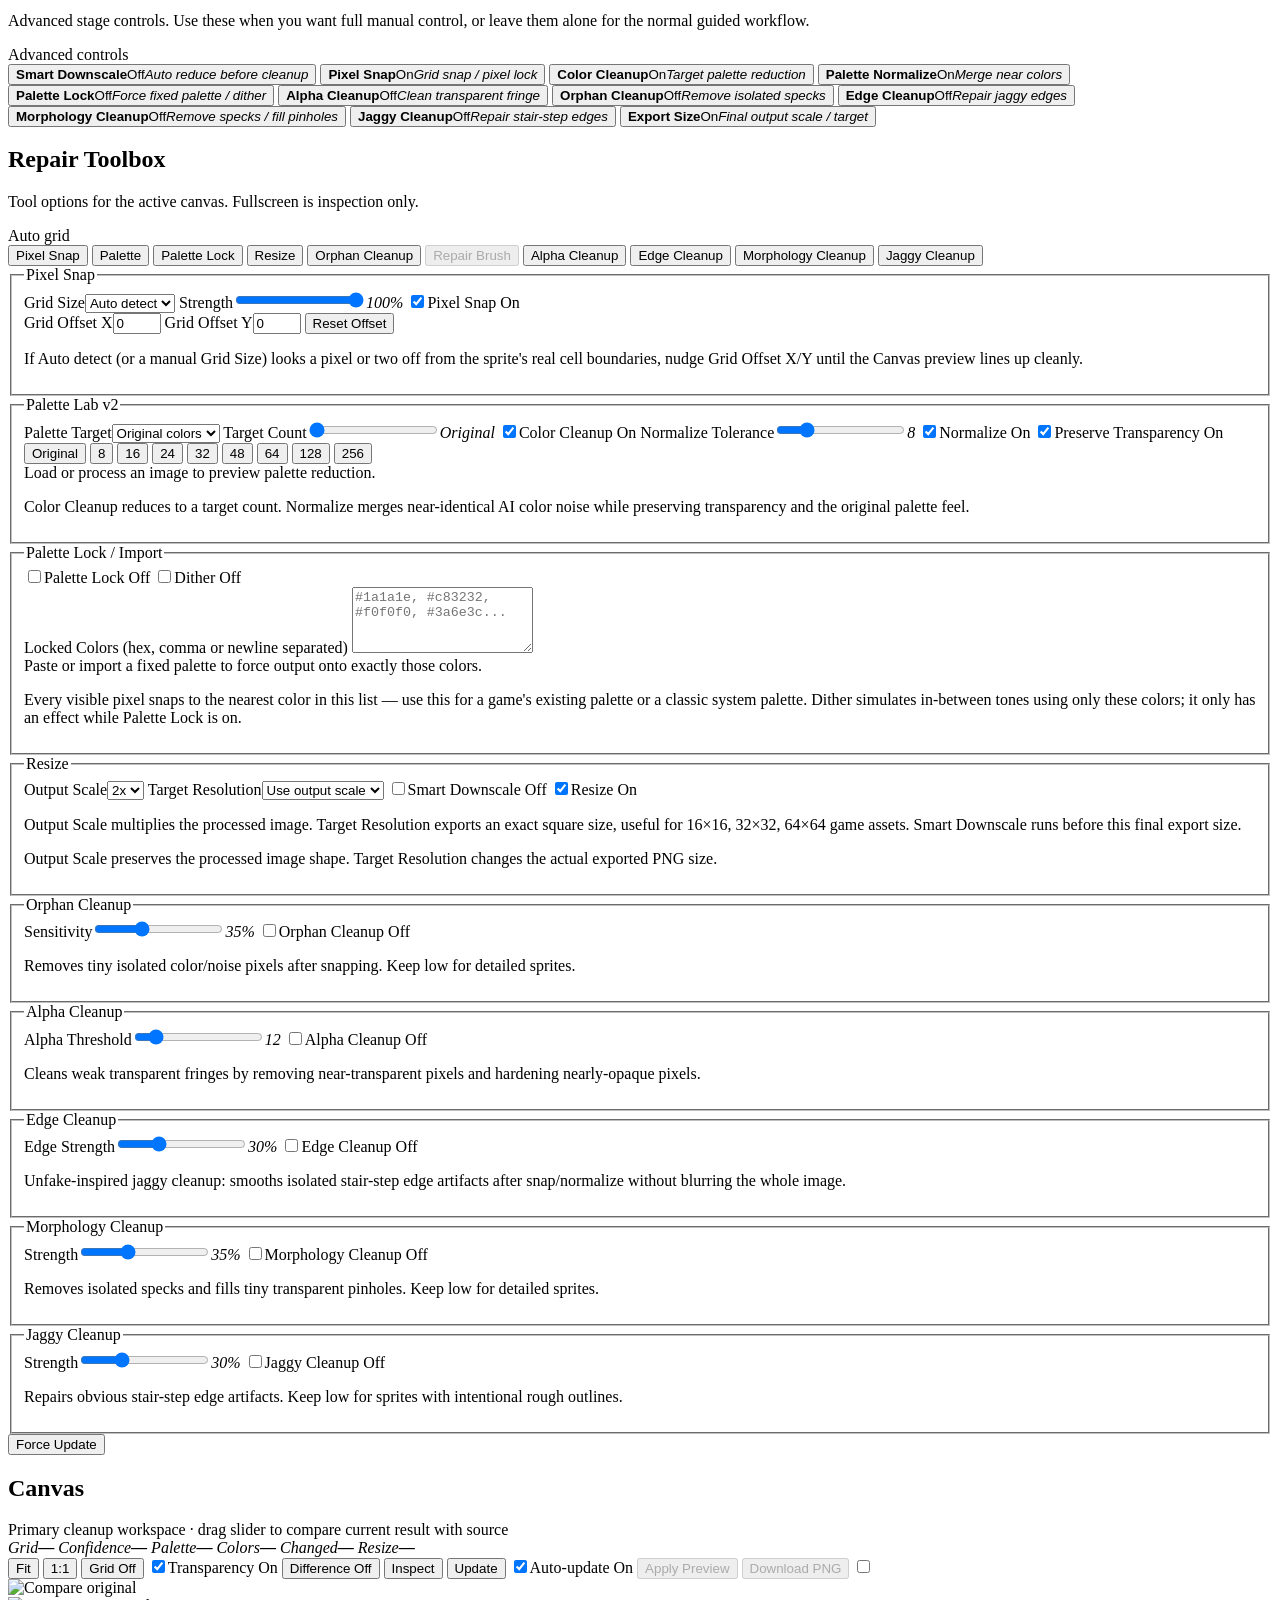
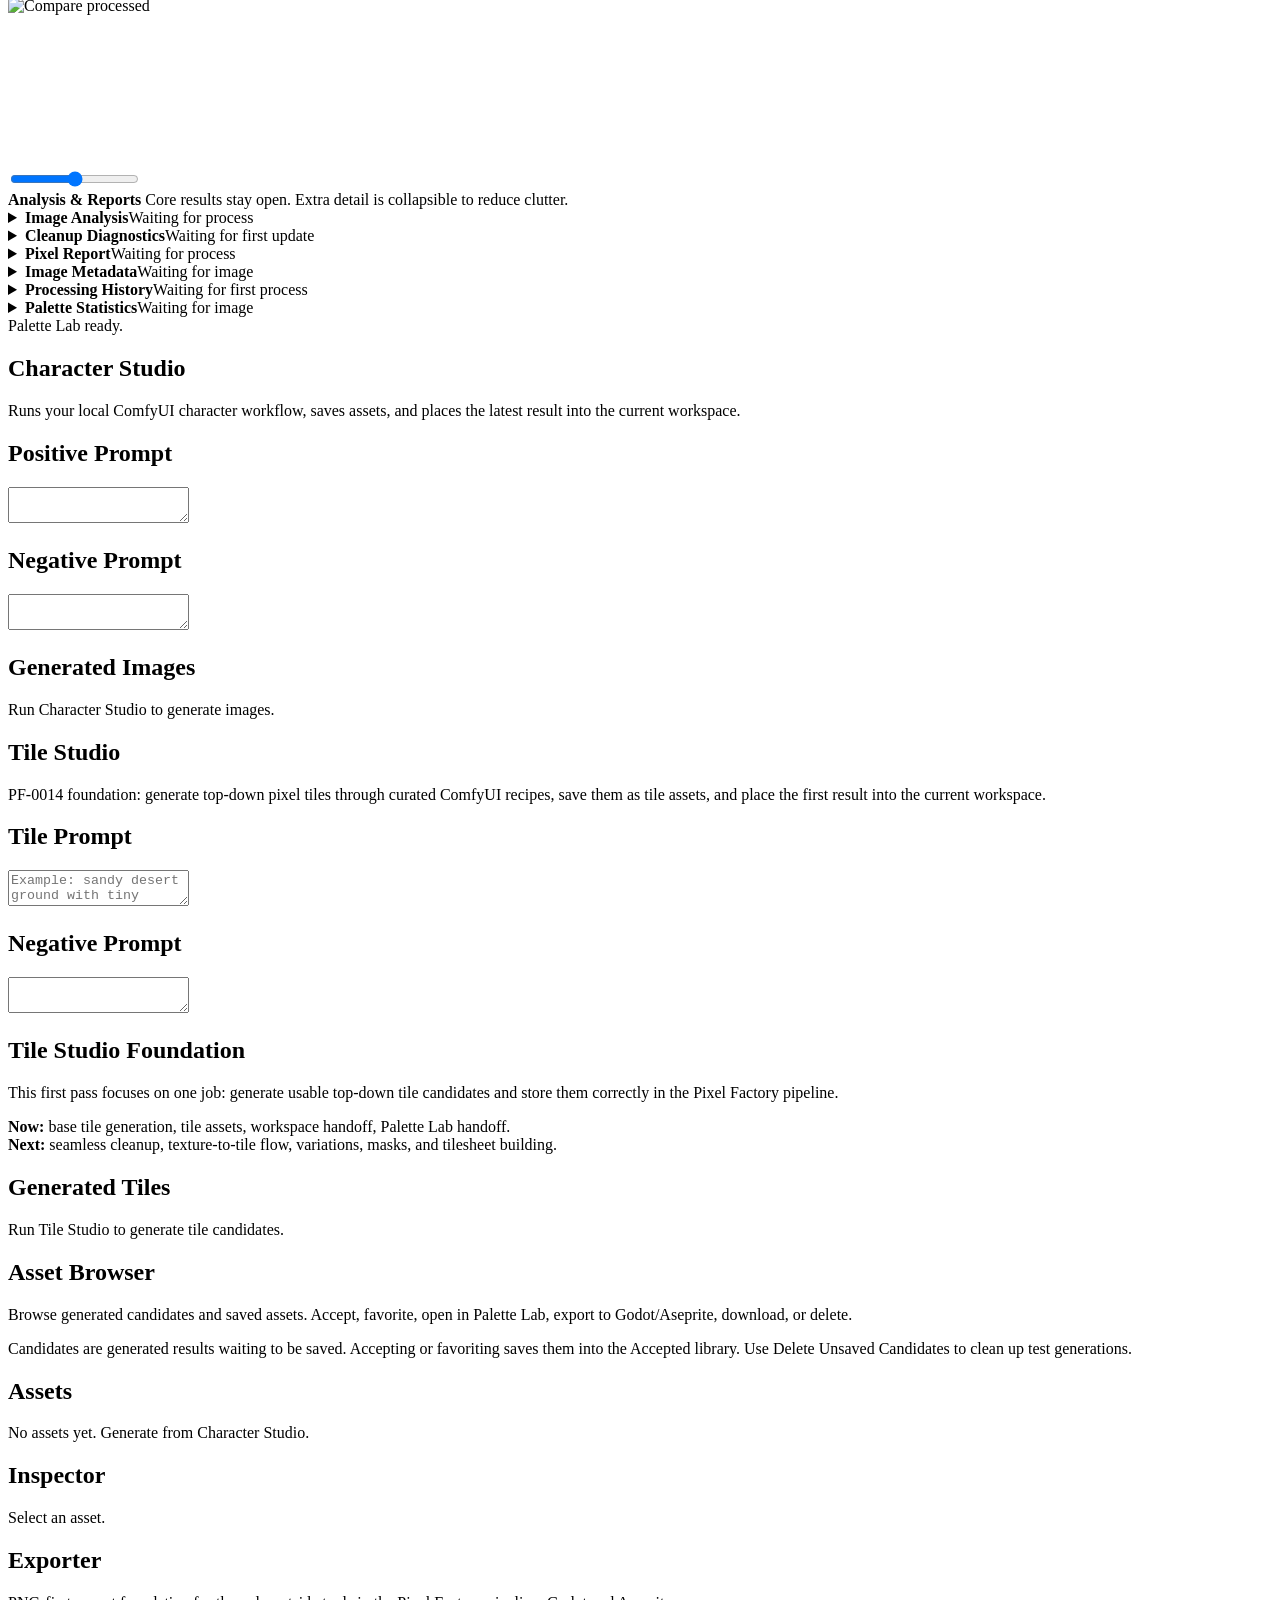
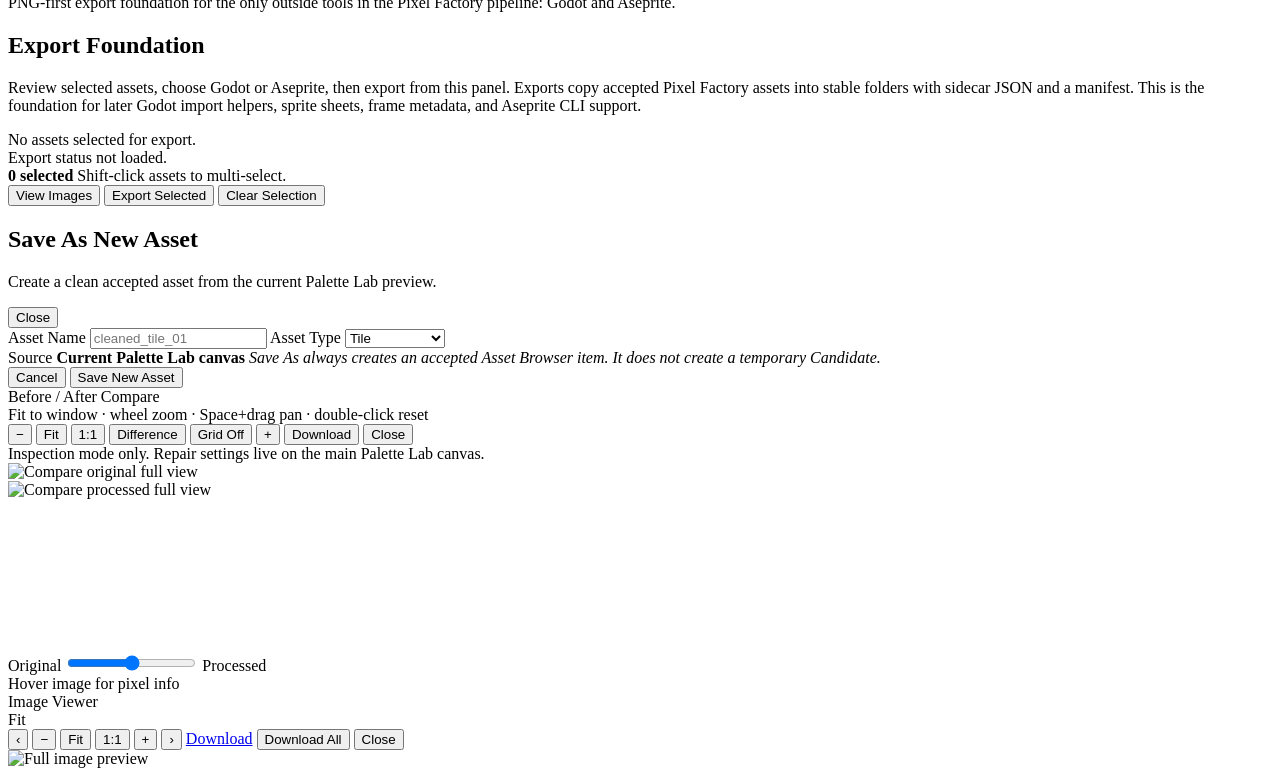
==== commit c8b335e0: "Pf 0103 repair toolbox overflow root fix" ====
--- a/PixelFactory-Web/frontend/templates/index.html
+++ b/PixelFactory-Web/frontend/templates/index.html
@@ -4,7 +4,7 @@
   <meta charset="utf-8" />
   <meta name="viewport" content="width=device-width, initial-scale=1" />
   <title>Pixel Factory by Wulf</title>
-  <link rel="stylesheet" href="/static/styles.css?v=pf0044_palette_lab_v2" />
+  <link rel="stylesheet" href="/static/styles.css?v=pf0103_repair_toolbox_overflow_fix" />
 </head>
 <body>
   <div class="app-shell">
@@ -13,7 +13,7 @@
         <div class="brand-mark" aria-hidden="true">▧</div>
         <div>
           <div class="brand">Pixel Factory</div>
-          <div class="subtitle">by Wulf · Web v0.36 · PF-0044</div>
+          <div class="subtitle">by Wulf · Web v0.38 · PF-0103</div>
         </div>
       </div>
 
@@ -315,6 +315,9 @@
               <button type="button" class="pipeline-stage-toggle" data-pipeline-toggle="normalize" data-target-tab="palette">
                 <strong>Palette Normalize</strong><span>On</span><em>Merge near colors</em>
               </button>
+              <button type="button" class="pipeline-stage-toggle" data-pipeline-toggle="lock" data-target-tab="lock">
+                <strong>Palette Lock</strong><span>Off</span><em>Force fixed palette / dither</em>
+              </button>
               <button type="button" class="pipeline-stage-toggle" data-pipeline-toggle="alpha" data-target-tab="alpha">
                 <strong>Alpha Cleanup</strong><span>Off</span><em>Clean transparent fringe</em>
               </button>
@@ -348,6 +351,7 @@
             <div class="repair-tool-tabs" role="tablist" aria-label="Palette Lab repair tools">
               <button type="button" class="repair-tool-tab active" data-repair-tab="snap">Pixel Snap</button>
               <button type="button" class="repair-tool-tab" data-repair-tab="palette">Palette</button>
+              <button type="button" class="repair-tool-tab" data-repair-tab="lock">Palette Lock</button>
               <button type="button" class="repair-tool-tab" data-repair-tab="resize">Resize</button>
               <button type="button" class="repair-tool-tab" data-repair-tab="orphans">Orphan Cleanup</button>
               <button type="button" class="repair-tool-tab disabled" disabled>Repair Brush</button>
@@ -366,6 +370,12 @@
                     <label><span>Strength</span><input id="pixelSnapStrength" type="range" min="0.25" max="1" step="0.05" value="1" /><em id="pixelSnapStrengthValue">100%</em></label>
                     <label class="pf-toggle-button-control"><input id="pixelSnapEnabled" type="checkbox" checked /><span data-on="Pixel Snap On" data-off="Pixel Snap Off">Pixel Snap On</span></label>
                   </div>
+                  <div class="repair-tool-inline">
+                    <label><span>Grid Offset X</span><input id="gridOffsetX" type="number" min="0" max="63" step="1" value="0" /></label>
+                    <label><span>Grid Offset Y</span><input id="gridOffsetY" type="number" min="0" max="63" step="1" value="0" /></label>
+                    <button type="button" id="gridOffsetResetBtn">Reset Offset</button>
+                  </div>
+                  <p class="pixel-tool-note">If Auto detect (or a manual Grid Size) looks a pixel or two off from the sprite's real cell boundaries, nudge Grid Offset X/Y until the Canvas preview lines up cleanly.</p>
                 </fieldset>
 
                 <fieldset class="pixel-tool-group repair-tool-pane palette-lab-v2-pane" data-repair-pane="palette">
@@ -391,6 +401,19 @@
                   </div>
                   <div id="paletteReductionSummary" class="palette-reduction-summary">Load or process an image to preview palette reduction.</div>
                   <p class="pixel-tool-note palette-note-visible">Color Cleanup reduces to a target count. Normalize merges near-identical AI color noise while preserving transparency and the original palette feel.</p>
+                </fieldset>
+
+                <fieldset class="pixel-tool-group repair-tool-pane" data-repair-pane="lock">
+                  <legend>Palette Lock / Import</legend>
+                  <div class="repair-tool-inline">
+                    <label class="pf-toggle-button-control"><input id="paletteLockEnabled" type="checkbox" /><span data-on="Palette Lock On" data-off="Palette Lock Off">Palette Lock Off</span></label>
+                    <label class="pf-toggle-button-control"><input id="paletteLockDither" type="checkbox" /><span data-on="Dither On" data-off="Dither Off">Dither Off</span></label>
+                  </div>
+                  <label class="palette-lock-textarea-label"><span>Locked Colors (hex, comma or newline separated)</span>
+                    <textarea id="paletteLockColors" rows="4" spellcheck="false" placeholder="#1a1a1e, #c83232, #f0f0f0, #3a6e3c..."></textarea>
+                  </label>
+                  <div id="paletteLockSummary" class="palette-reduction-summary">Paste or import a fixed palette to force output onto exactly those colors.</div>
+                  <p class="pixel-tool-note">Every visible pixel snaps to the nearest color in this list — use this for a game's existing palette or a classic system palette. Dither simulates in-between tones using only these colors; it only has an effect while Palette Lock is on.</p>
                 </fieldset>
 
                 <fieldset class="pixel-tool-group repair-tool-pane" data-repair-pane="resize">
@@ -770,10 +793,10 @@
 
   <!-- PF-0100.2: app.js split into contiguous, load-order-preserving files.
        These MUST stay in this exact order — see PF-0100.2_REFACTOR_NOTES.md -->
-  <script src="/static/js/00_shared-init.js?v=pf0044_palette_lab_v2"></script>
-  <script src="/static/js/01_palette-lab.js?v=pf0044_palette_lab_v2"></script>
-  <script src="/static/js/02_generation-studios.js?v=pf0044_palette_lab_v2"></script>
-  <script src="/static/js/03_asset-browser-export.js?v=pf0044_palette_lab_v2"></script>
-  <script src="/static/js/04_image-viewer.js?v=pf0044_palette_lab_v2"></script>
+  <script src="/static/js/00_shared-init.js?v=pf0103_repair_toolbox_overflow_fix"></script>
+  <script src="/static/js/01_palette-lab.js?v=pf0103_repair_toolbox_overflow_fix"></script>
+  <script src="/static/js/02_generation-studios.js?v=pf0103_repair_toolbox_overflow_fix"></script>
+  <script src="/static/js/03_asset-browser-export.js?v=pf0103_repair_toolbox_overflow_fix"></script>
+  <script src="/static/js/04_image-viewer.js?v=pf0103_repair_toolbox_overflow_fix"></script>
 </body>
 </html>
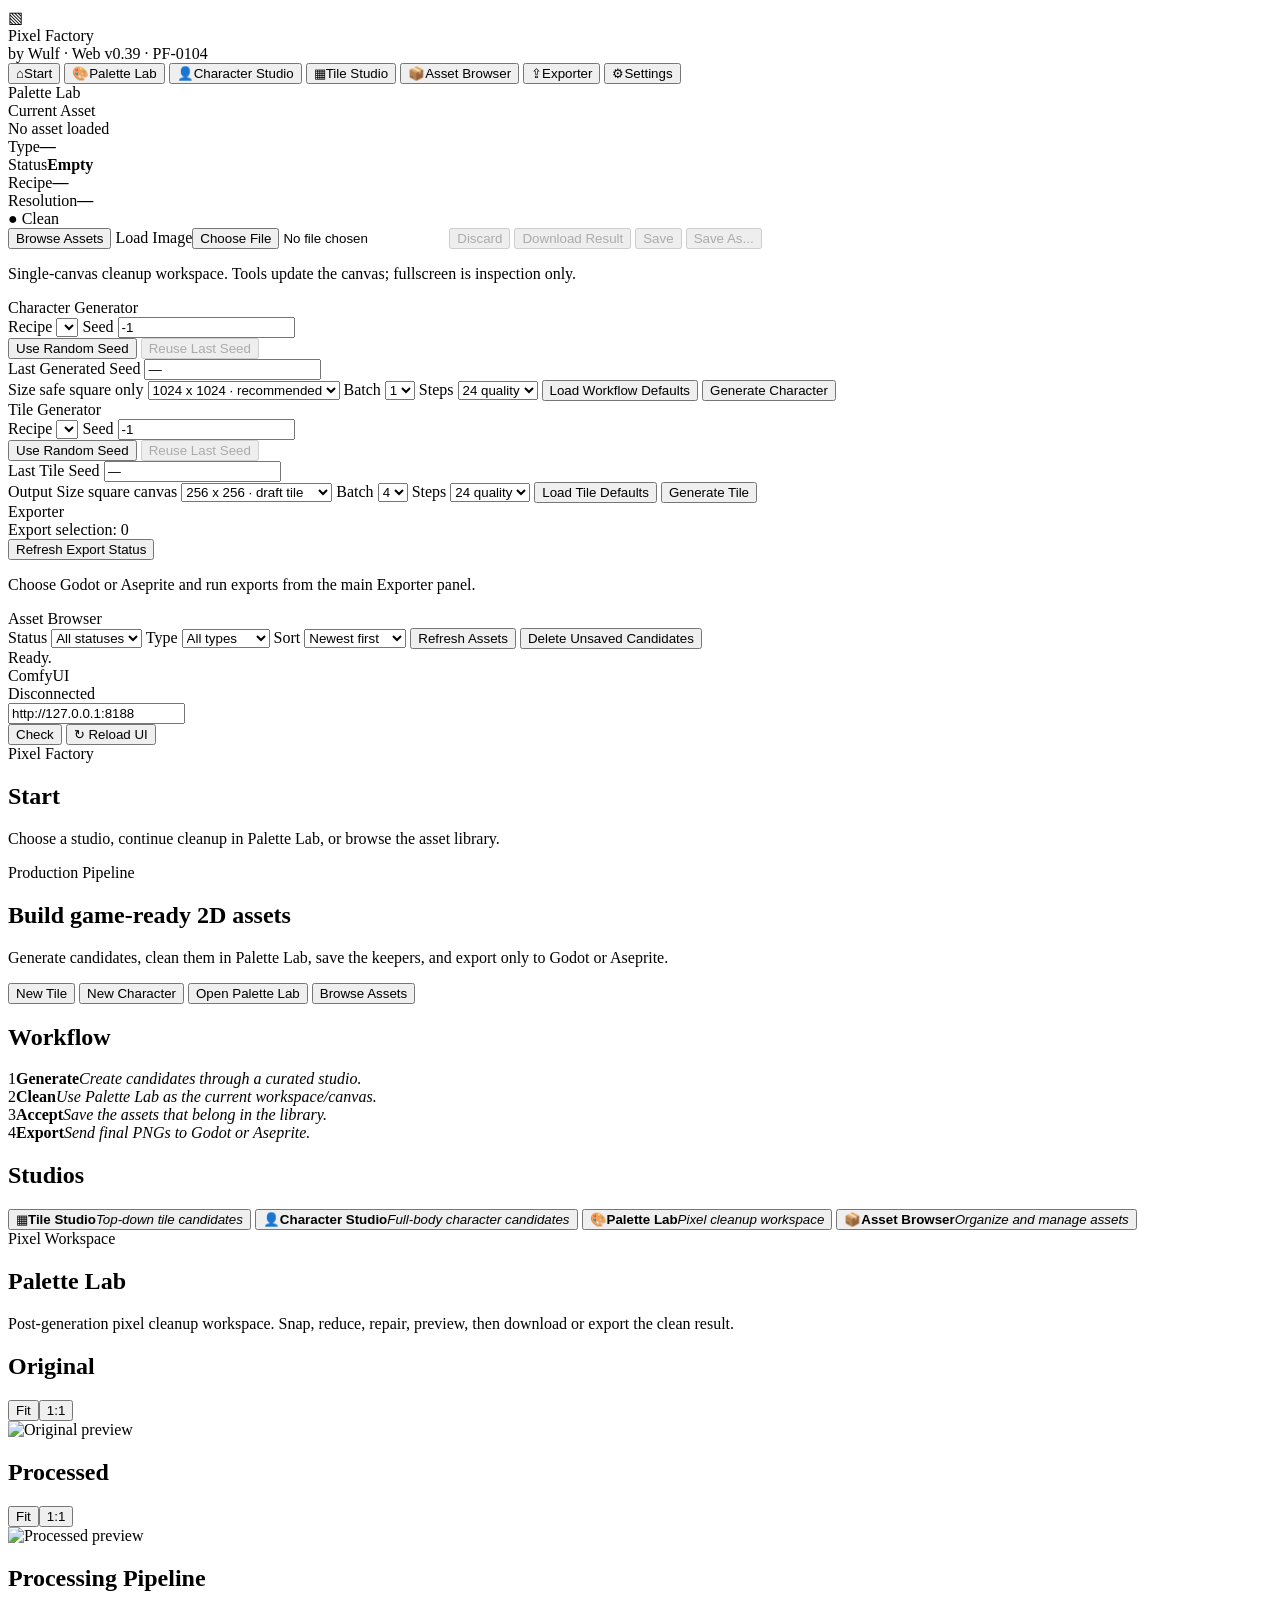
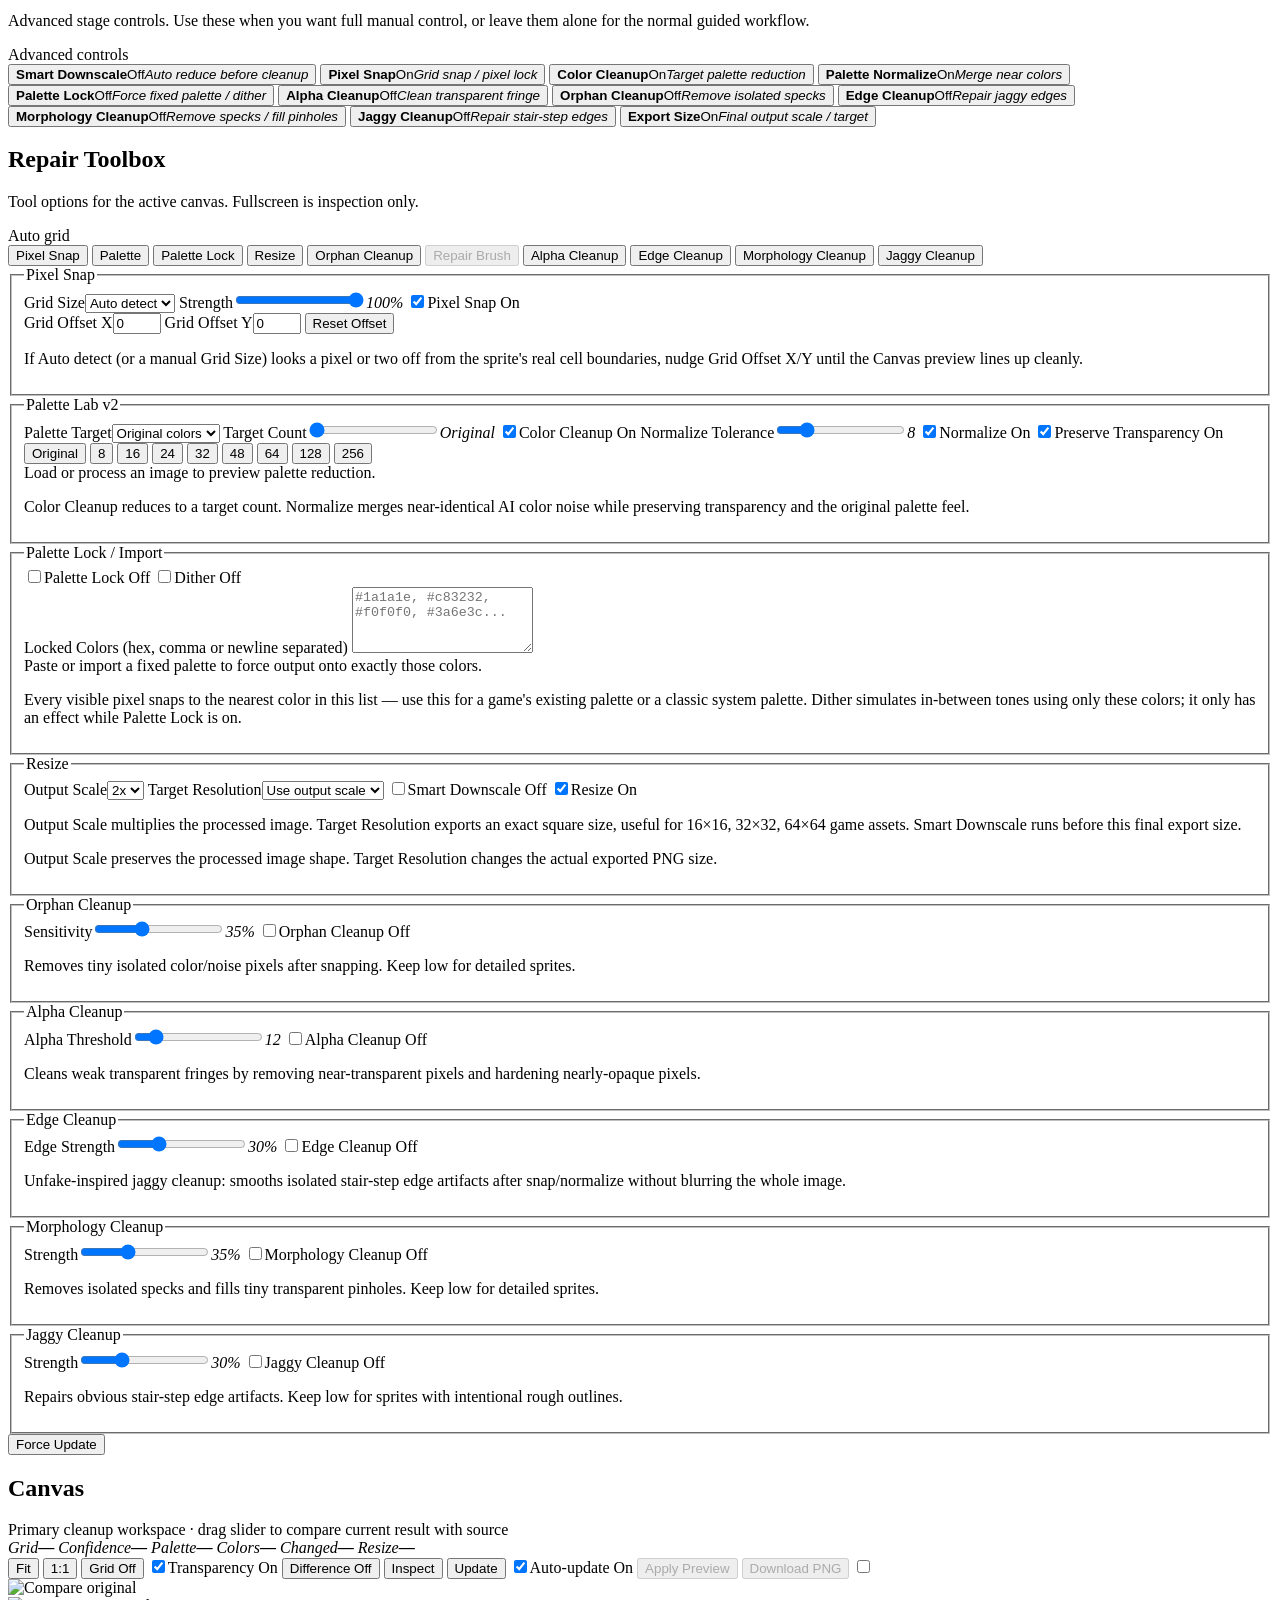
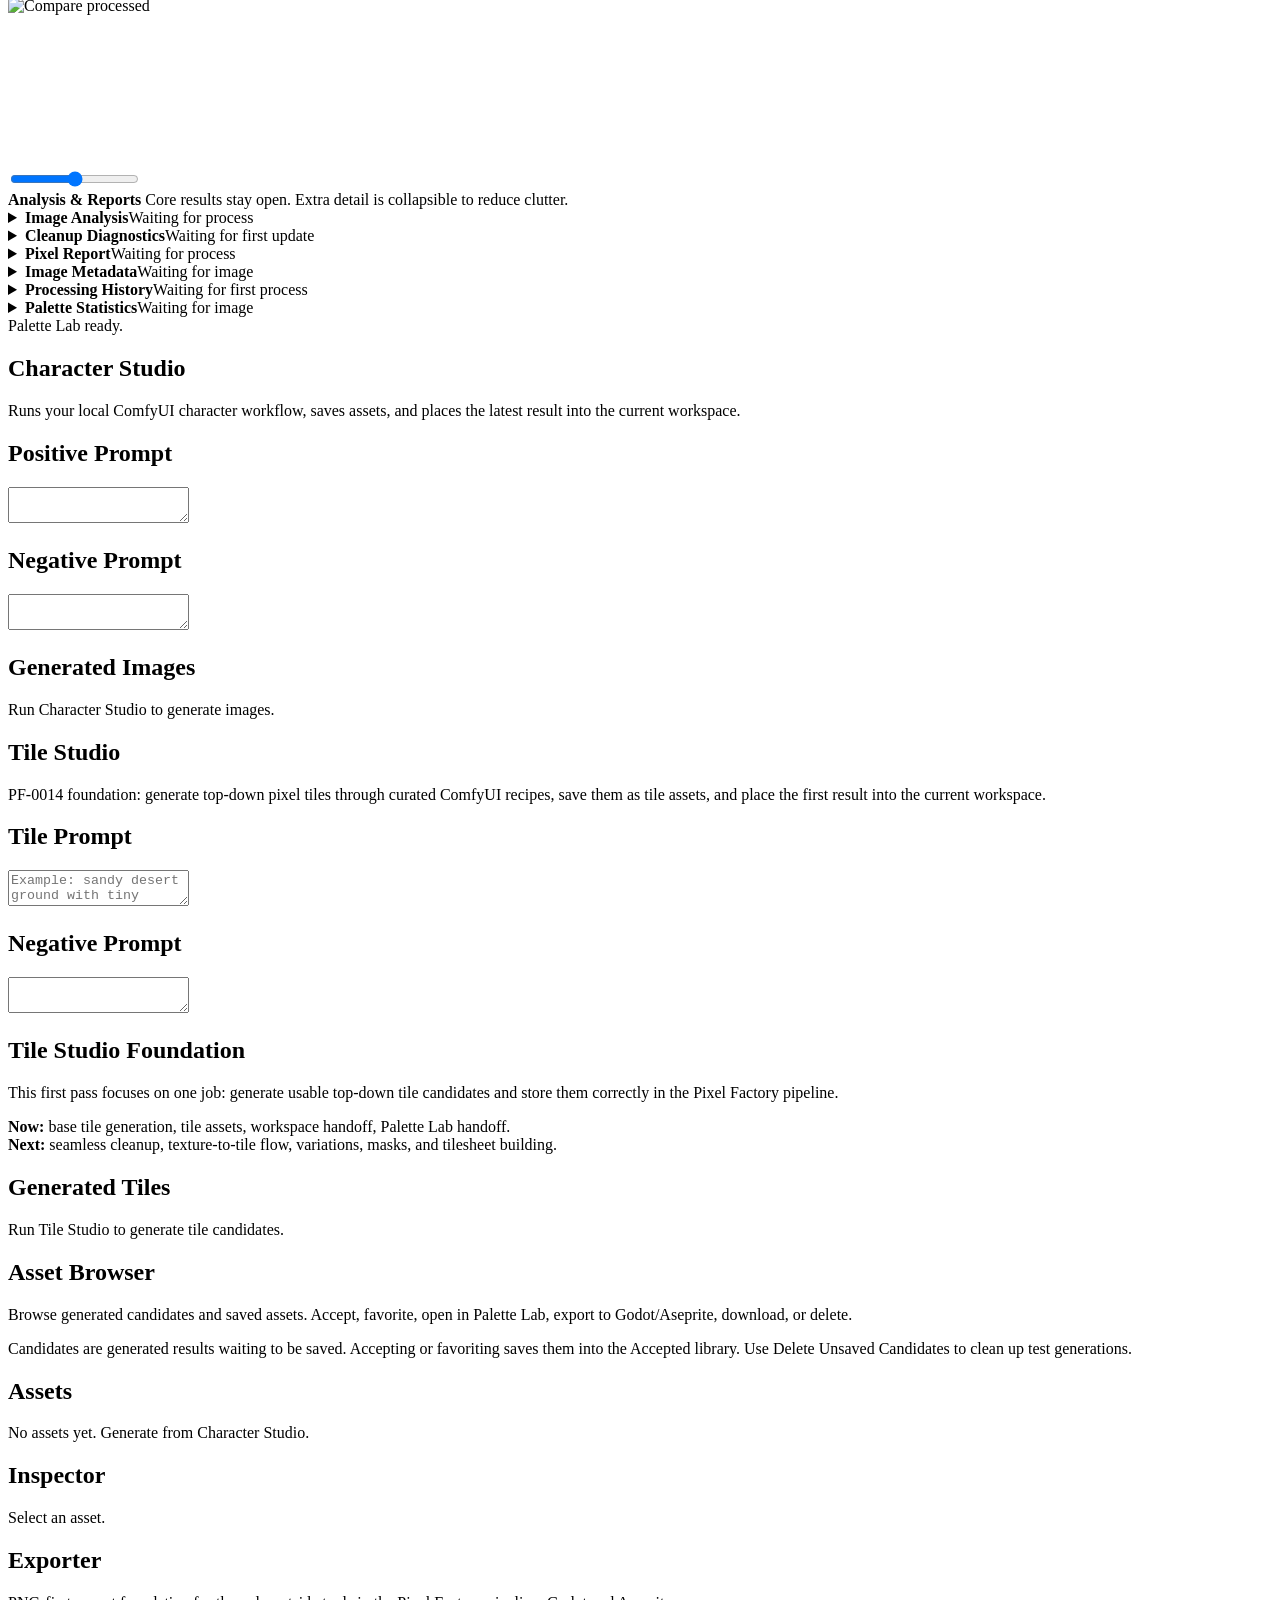
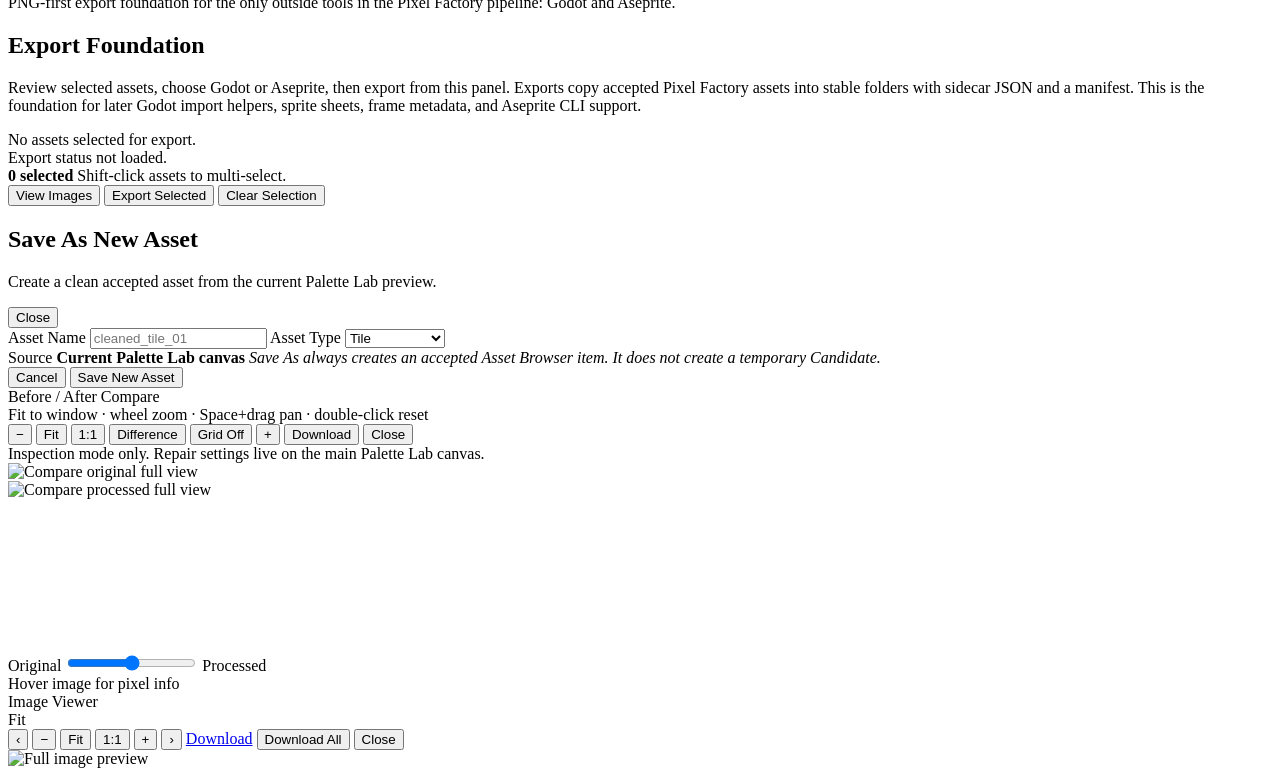
==== commit 1a538c31: "PF-0104 fix Repair Toolbox overflow" ====
--- a/PixelFactory-Web/frontend/templates/index.html
+++ b/PixelFactory-Web/frontend/templates/index.html
@@ -4,7 +4,7 @@
   <meta charset="utf-8" />
   <meta name="viewport" content="width=device-width, initial-scale=1" />
   <title>Pixel Factory by Wulf</title>
-  <link rel="stylesheet" href="/static/styles.css?v=pf0103_repair_toolbox_overflow_fix" />
+  <link rel="stylesheet" href="/static/styles.css?v=pf0104_repair_toolbox_overflow_verified" />
 </head>
 <body>
   <div class="app-shell">
@@ -13,7 +13,7 @@
         <div class="brand-mark" aria-hidden="true">▧</div>
         <div>
           <div class="brand">Pixel Factory</div>
-          <div class="subtitle">by Wulf · Web v0.38 · PF-0103</div>
+          <div class="subtitle">by Wulf · Web v0.39 · PF-0104</div>
         </div>
       </div>
 
@@ -793,10 +793,10 @@
 
   <!-- PF-0100.2: app.js split into contiguous, load-order-preserving files.
        These MUST stay in this exact order — see PF-0100.2_REFACTOR_NOTES.md -->
-  <script src="/static/js/00_shared-init.js?v=pf0103_repair_toolbox_overflow_fix"></script>
-  <script src="/static/js/01_palette-lab.js?v=pf0103_repair_toolbox_overflow_fix"></script>
-  <script src="/static/js/02_generation-studios.js?v=pf0103_repair_toolbox_overflow_fix"></script>
-  <script src="/static/js/03_asset-browser-export.js?v=pf0103_repair_toolbox_overflow_fix"></script>
-  <script src="/static/js/04_image-viewer.js?v=pf0103_repair_toolbox_overflow_fix"></script>
+  <script src="/static/js/00_shared-init.js?v=pf0104_repair_toolbox_overflow_verified"></script>
+  <script src="/static/js/01_palette-lab.js?v=pf0104_repair_toolbox_overflow_verified"></script>
+  <script src="/static/js/02_generation-studios.js?v=pf0104_repair_toolbox_overflow_verified"></script>
+  <script src="/static/js/03_asset-browser-export.js?v=pf0104_repair_toolbox_overflow_verified"></script>
+  <script src="/static/js/04_image-viewer.js?v=pf0104_repair_toolbox_overflow_verified"></script>
 </body>
 </html>
